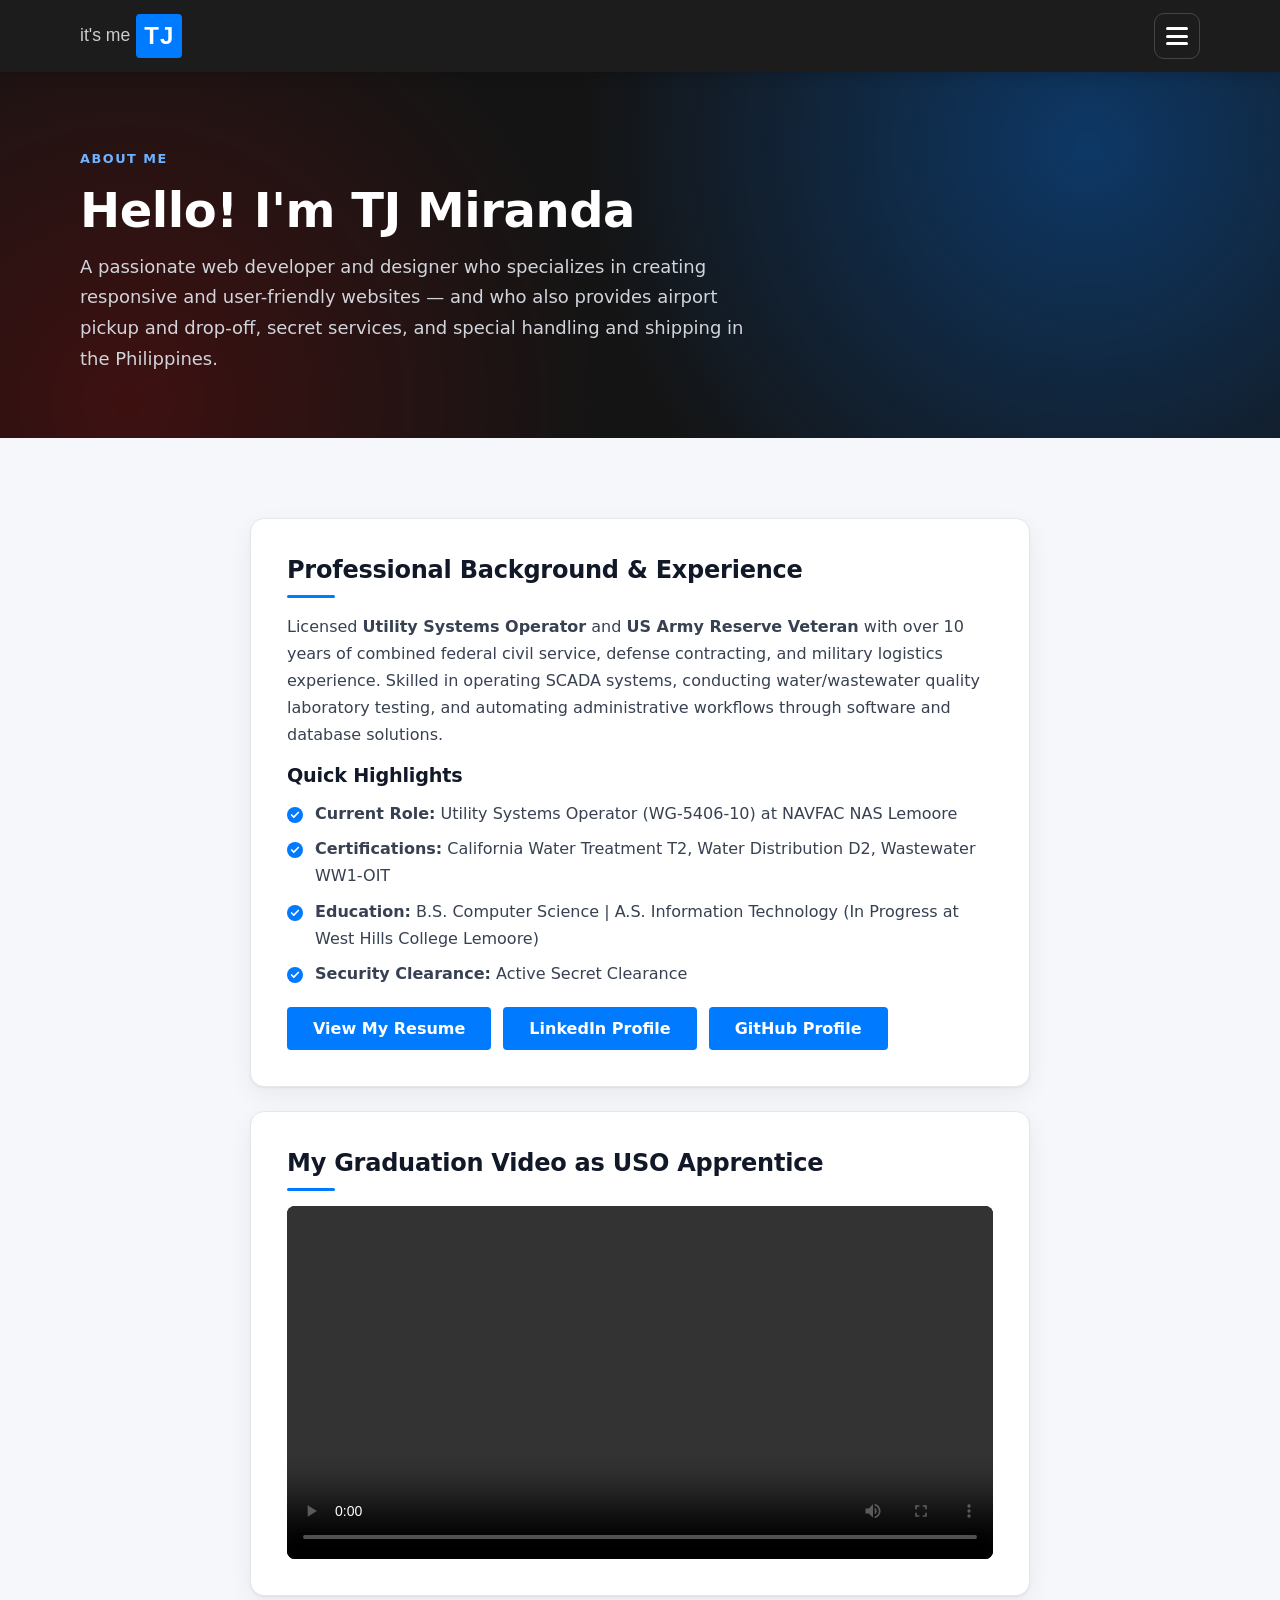
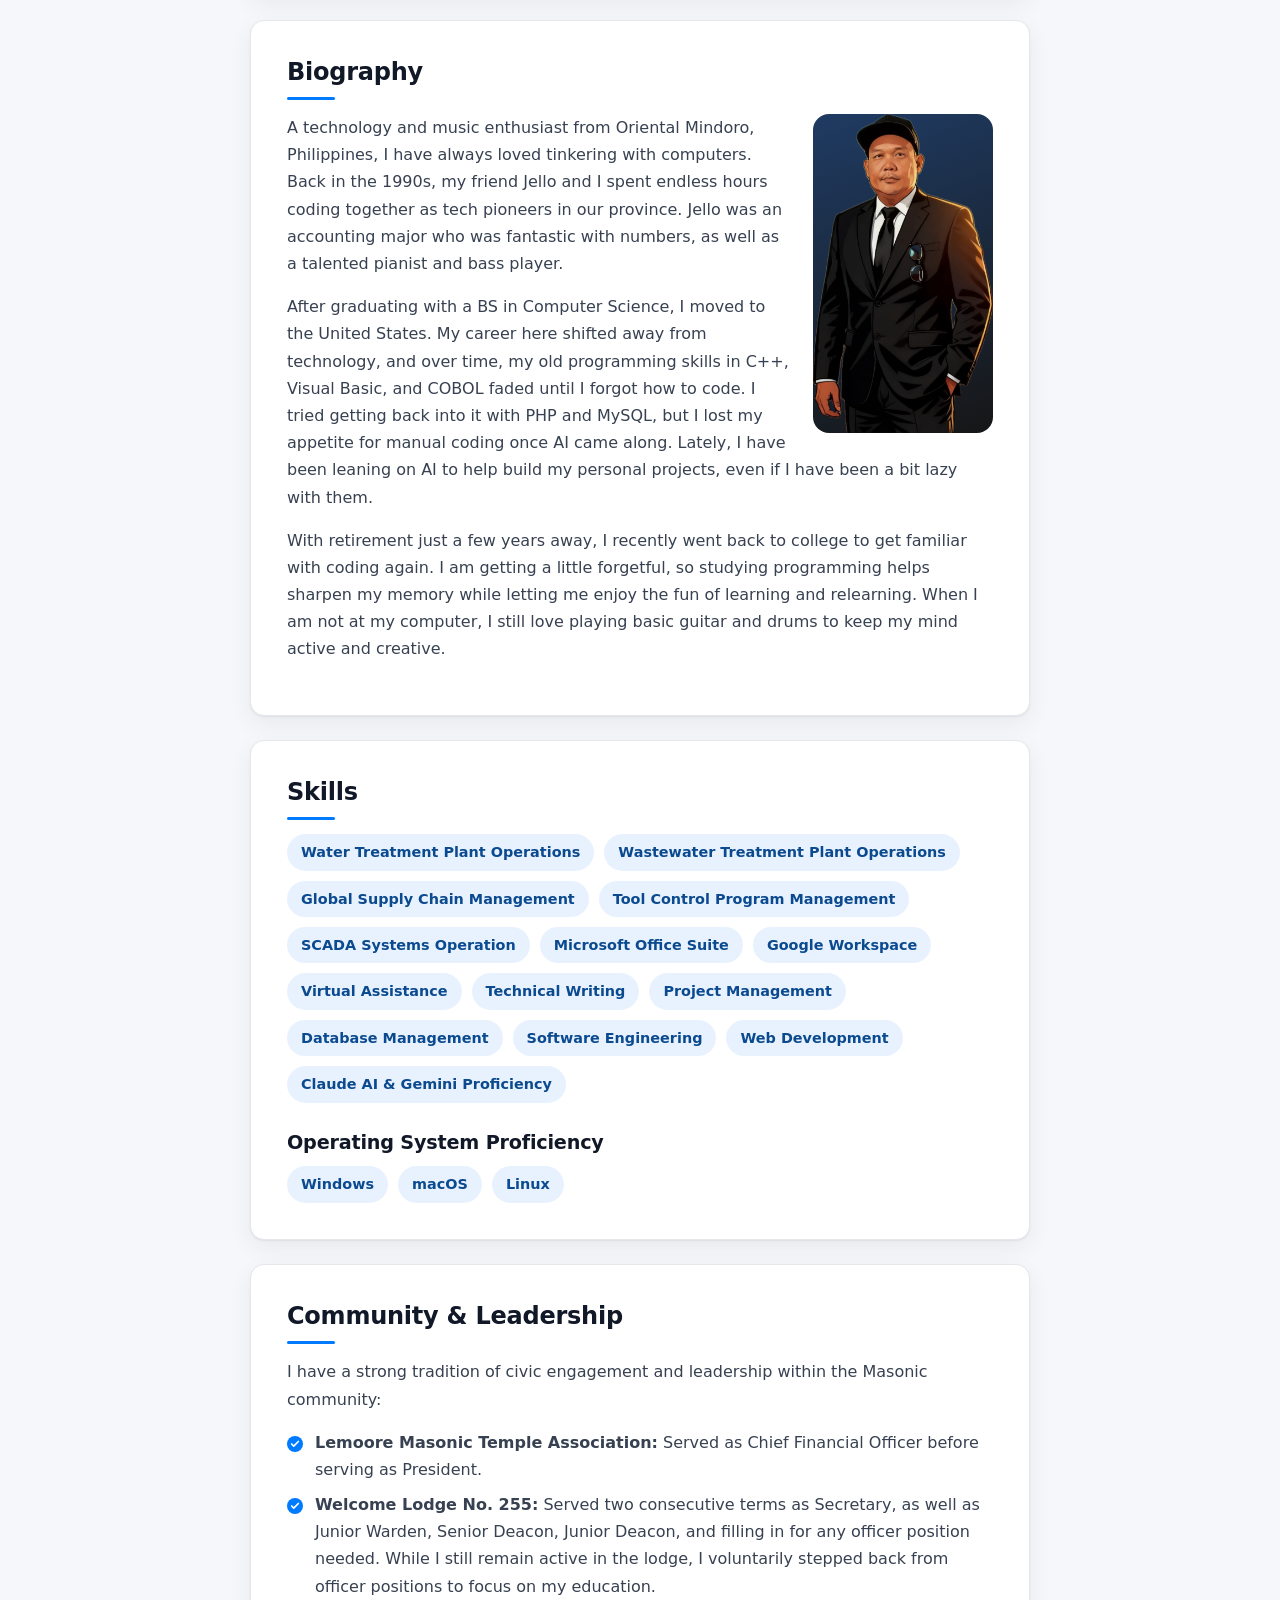
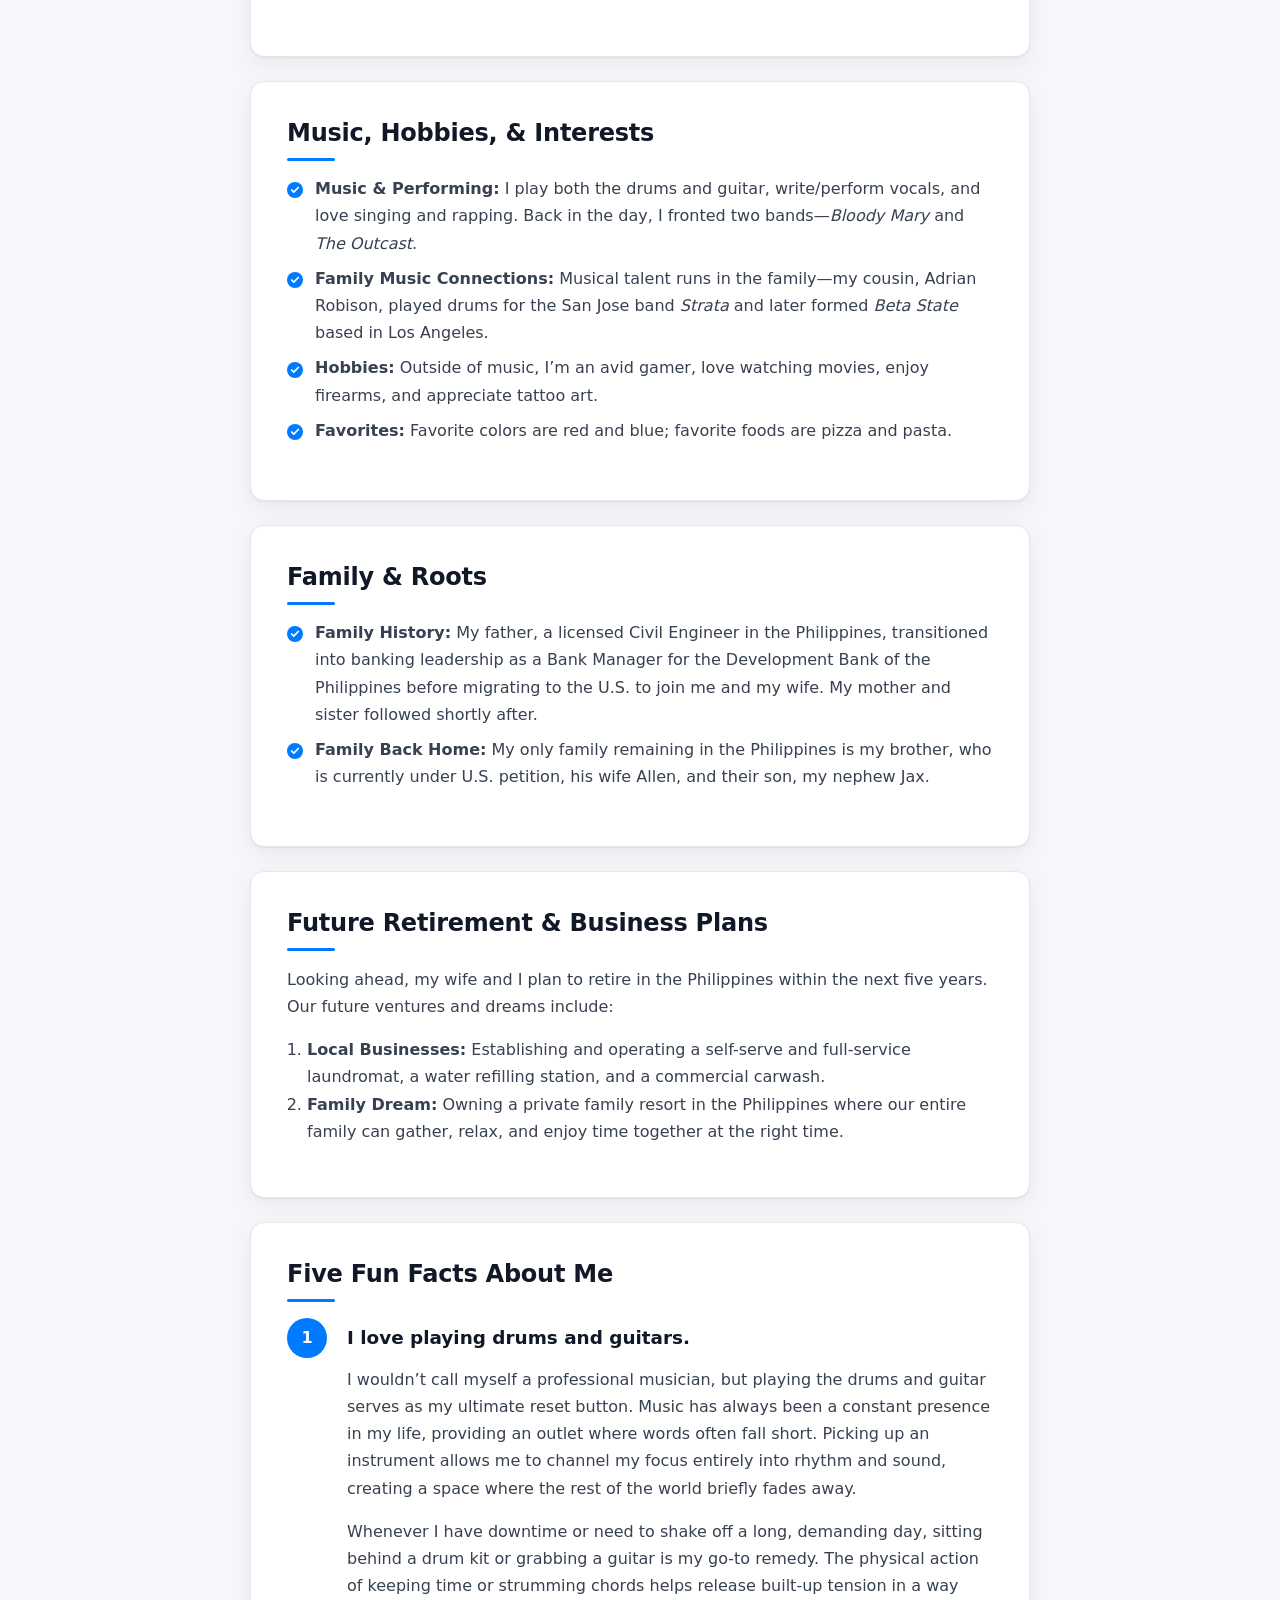
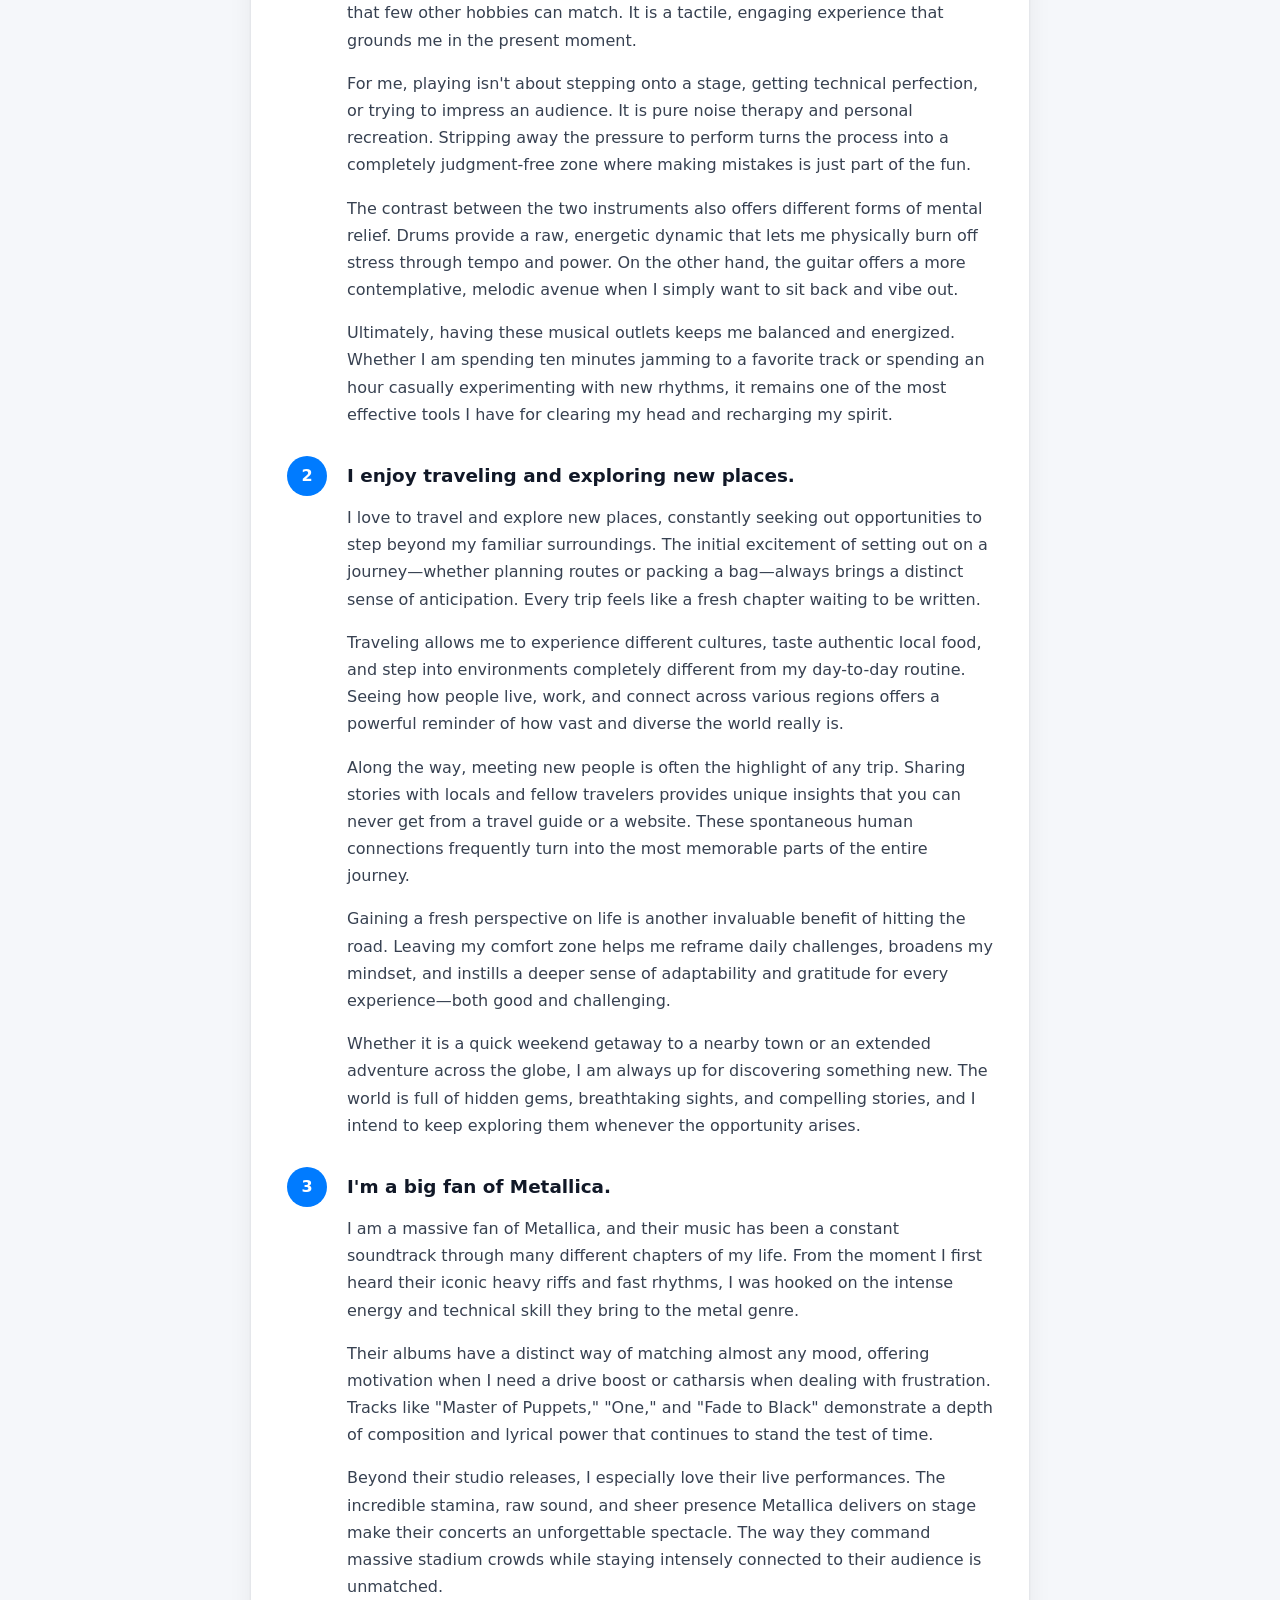
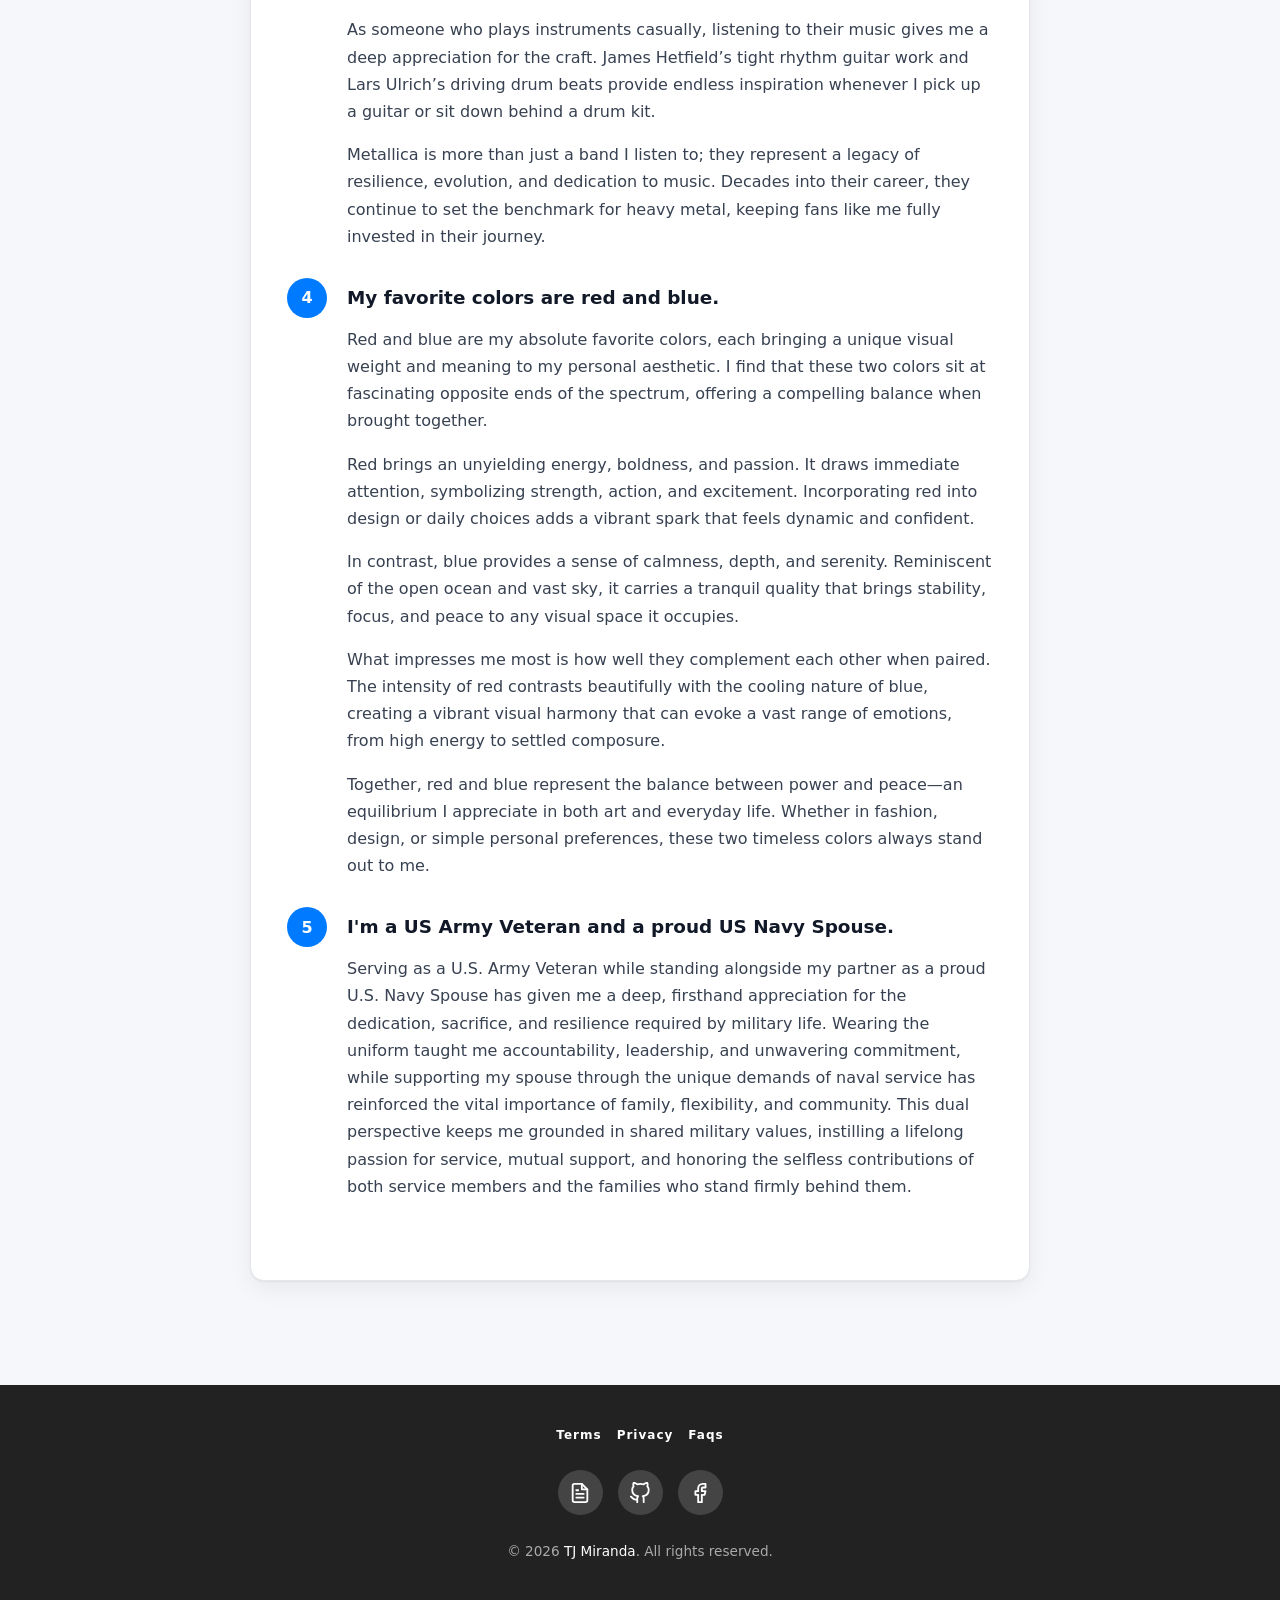
==== about.html @ 1c2aeb29 "upgraded the website, remove/add services" ====
<!doctype html>
<html lang="en">
  <head>
    <meta charset="UTF-8" />
    <meta name="viewport" content="width=device-width, initial-scale=1.0" />
    <title>About | TJ Miranda</title>
    <meta
      name="description"
      content="About TJ Miranda — U.S. Army Veteran, U.S. Navy spouse, federal Utility Systems Operator, and web developer."
    />
    <link rel="stylesheet" href="main.css" />
    <script src="main.js" defer></script>
  </head>
  <body>
    <a class="skip-link" href="#main">Skip to content</a>

    <header class="site-header">
      <div class="navbar">
        <a href="index.html" class="logo">
          <span class="logo-prefix">it's me</span>
          <span class="logo-name">TJ</span>
        </a>
        <button type="button" class="hamburger" aria-label="Open menu" aria-expanded="false" aria-controls="site-menu">
          <span class="bar"></span>
          <span class="bar"></span>
          <span class="bar"></span>
        </button>
      </div>
      <div class="menu-backdrop"></div>
      <nav id="site-menu" class="menu-panel" aria-label="Main" aria-hidden="true">
        <p class="menu-label">Menu</p>
        <ul class="nav-menu">
          <li><a href="index.html" class="nav-link">Home</a></li>
          <li><a href="about.html" class="nav-link" aria-current="page">About</a></li>
          <li><a href="services.html" class="nav-link">Services</a></li>
        </ul>
        <a href="services.html#inquire-now" class="btn">Inquire Now</a>
      </nav>
    </header>

    <main id="main">
      <section id="bio" class="page-hero">
        <div class="wrap">
          <span class="eyebrow">About Me</span>
          <h1>Hello! I'm TJ Miranda</h1>
          <p>
            A passionate web developer and designer who specializes in creating
            responsive and user-friendly websites — and who also provides airport
            pickup and drop-off, secret services, and special handling and
            shipping in the Philippines.
          </p>
        </div>
      </section>

      <section class="section">
        <div class="wrap wrap--narrow">
          <article id="resume-summary" class="content-card">
            <h2>Professional Background &amp; Experience</h2>
            <p>
              Licensed <strong>Utility Systems Operator</strong> and
              <strong>US Army Reserve Veteran</strong> with over 10 years of
              combined federal civil service, defense contracting, and military
              logistics experience. Skilled in operating SCADA systems, conducting
              water/wastewater quality laboratory testing, and automating
              administrative workflows through software and database solutions.
            </p>

            <h3>Quick Highlights</h3>
            <ul class="check-list">
              <li><strong>Current Role:</strong> Utility Systems Operator (WG-5406-10) at NAVFAC NAS Lemoore</li>
              <li><strong>Certifications:</strong> California Water Treatment T2, Water Distribution D2, Wastewater WW1-OIT</li>
              <li><strong>Education:</strong> B.S. Computer Science | A.S. Information Technology (In Progress at West Hills College Lemoore)</li>
              <li><strong>Security Clearance:</strong> Active Secret Clearance</li>
            </ul>

            <div class="inline-links profile-links">
              <a href="resume.html" class="btn">View My Resume</a>
              <a href="https://www.linkedin.com/in/tracy-jon-miranda-77a0b33a9" target="_blank" rel="noopener noreferrer" class="btn">LinkedIn Profile</a>
              <a href="https://github.com/tjmiranda-student-0257381" target="_blank" rel="noopener noreferrer" class="btn">GitHub Profile</a>
            </div>
          </article>

          <!-- beginning of the video section -->
          <article id="video" class="content-card">
            <h2>My Graduation Video as USO Apprentice</h2>
            <div class="video-frame">
              <!-- the 'controls' attribute adds video controls, like play, pause, and volume -->
              <video controls preload="metadata">
                <source src="media/video.mp4" type="video/mp4" />
                Your browser does not support the video element.
              </video>
            </div>
          </article>
          <!--end of the video section-->

          <article id="biography" class="content-card clearfix">
            <h2>Biography</h2>
            <img src="images/tjm.png" alt="TJ Miranda" class="biopic" width="651" height="1152" />
            <p>
              A technology and music enthusiast from Oriental Mindoro,
              Philippines, I have always loved tinkering with computers. Back in
              the 1990s, my friend Jello and I spent endless hours coding together
              as tech pioneers in our province. Jello was an accounting major who
              was fantastic with numbers, as well as a talented pianist and bass
              player.
            </p>
            <p>
              After graduating with a BS in Computer Science, I moved to the
              United States. My career here shifted away from technology, and over
              time, my old programming skills in C++, Visual Basic, and COBOL
              faded until I forgot how to code. I tried getting back into it with
              PHP and MySQL, but I lost my appetite for manual coding once AI came
              along. Lately, I have been leaning on AI to help build my personal
              projects, even if I have been a bit lazy with them.
            </p>
            <p>
              With retirement just a few years away, I recently went back to
              college to get familiar with coding again. I am getting a little
              forgetful, so studying programming helps sharpen my memory while
              letting me enjoy the fun of learning and relearning. When I am not
              at my computer, I still love playing basic guitar and drums to keep
              my mind active and creative.
            </p>
          </article>

          <article id="skills" class="content-card">
            <h2>Skills</h2>
            <ul class="pill-list">
              <li>Water Treatment Plant Operations</li>
              <li>Wastewater Treatment Plant Operations</li>
              <li>Global Supply Chain Management</li>
              <li>Tool Control Program Management</li>
              <li>SCADA Systems Operation</li>
              <li>Microsoft Office Suite</li>
              <li>Google Workspace</li>
              <li>Virtual Assistance</li>
              <li>Technical Writing</li>
              <li>Project Management</li>
              <li>Database Management</li>
              <li>Software Engineering</li>
              <li>Web Development</li>
              <li>Claude AI &amp; Gemini Proficiency</li>
            </ul>

            <h3 style="margin-top: 28px;">Operating System Proficiency</h3>
            <ul class="pill-list">
              <li>Windows</li>
              <li>macOS</li>
              <li>Linux</li>
            </ul>
          </article>

          <article id="community" class="content-card">
            <h2>Community &amp; Leadership</h2>
            <p>
              I have a strong tradition of civic engagement and leadership within
              the Masonic community:
            </p>
            <ul class="check-list">
              <li>
                <strong>Lemoore Masonic Temple Association:</strong> Served as
                Chief Financial Officer before serving as President.
              </li>
              <li>
                <strong>Welcome Lodge No. 255:</strong> Served two consecutive
                terms as Secretary, as well as Junior Warden, Senior Deacon,
                Junior Deacon, and filling in for any officer position needed.
                While I still remain active in the lodge, I voluntarily stepped
                back from officer positions to focus on my education.
              </li>
            </ul>
          </article>

          <article id="interests" class="content-card">
            <h2>Music, Hobbies, &amp; Interests</h2>
            <ul class="check-list">
              <li>
                <strong>Music &amp; Performing:</strong> I play both the drums and
                guitar, write/perform vocals, and love singing and rapping. Back
                in the day, I fronted two bands—<em>Bloody Mary</em> and
                <em>The Outcast</em>.
              </li>
              <li>
                <strong>Family Music Connections:</strong> Musical talent runs in
                the family—my cousin, Adrian Robison, played drums for the San
                Jose band <em>Strata</em> and later formed
                <em>Beta State</em> based in Los Angeles.
              </li>
              <li>
                <strong>Hobbies:</strong> Outside of music, I’m an avid gamer,
                love watching movies, enjoy firearms, and appreciate tattoo art.
              </li>
              <li>
                <strong>Favorites:</strong> Favorite colors are red and blue;
                favorite foods are pizza and pasta.
              </li>
            </ul>
          </article>

          <article id="family" class="content-card">
            <h2>Family &amp; Roots</h2>
            <ul class="check-list">
              <li>
                <strong>Family History:</strong> My father, a licensed Civil
                Engineer in the Philippines, transitioned into banking leadership
                as a Bank Manager for the Development Bank of the Philippines
                before migrating to the U.S. to join me and my wife. My mother and
                sister followed shortly after.
              </li>
              <li>
                <strong>Family Back Home:</strong> My only family remaining in the
                Philippines is my brother, who is currently under U.S. petition,
                his wife Allen, and their son, my nephew Jax.
              </li>
            </ul>
          </article>

          <article id="future" class="content-card">
            <h2>Future Retirement &amp; Business Plans</h2>
            <p>
              Looking ahead, my wife and I plan to retire in the Philippines
              within the next five years. Our future ventures and dreams include:
            </p>
            <ol>
              <li>
                <strong>Local Businesses:</strong> Establishing and operating a
                self-serve and full-service laundromat, a water refilling station,
                and a commercial carwash.
              </li>
              <li>
                <strong>Family Dream:</strong> Owning a private family resort in
                the Philippines where our entire family can gather, relax, and
                enjoy time together at the right time.
              </li>
            </ol>
          </article>

          <article id="fun-facts" class="content-card">
            <h2>Five Fun Facts About Me</h2>
            <ol class="fun-facts">
              <li id="music">
                <a href="about.html#music"><strong>I love playing drums and guitars.</strong></a>
                <p>
                  I wouldn’t call myself a professional musician, but playing the
                  drums and guitar serves as my ultimate reset button. Music has
                  always been a constant presence in my life, providing an outlet
                  where words often fall short. Picking up an instrument allows me
                  to channel my focus entirely into rhythm and sound, creating a
                  space where the rest of the world briefly fades away.
                </p>
                <p>
                  Whenever I have downtime or need to shake off a long, demanding
                  day, sitting behind a drum kit or grabbing a guitar is my go-to
                  remedy. The physical action of keeping time or strumming chords
                  helps release built-up tension in a way that few other hobbies
                  can match. It is a tactile, engaging experience that grounds me
                  in the present moment.
                </p>
                <p>
                  For me, playing isn't about stepping onto a stage, getting
                  technical perfection, or trying to impress an audience. It is
                  pure noise therapy and personal recreation. Stripping away the
                  pressure to perform turns the process into a completely
                  judgment-free zone where making mistakes is just part of the
                  fun.
                </p>
                <p>
                  The contrast between the two instruments also offers different
                  forms of mental relief. Drums provide a raw, energetic dynamic
                  that lets me physically burn off stress through tempo and power.
                  On the other hand, the guitar offers a more contemplative,
                  melodic avenue when I simply want to sit back and vibe out.
                </p>
                <p>
                  Ultimately, having these musical outlets keeps me balanced and
                  energized. Whether I am spending ten minutes jamming to a
                  favorite track or spending an hour casually experimenting with
                  new rhythms, it remains one of the most effective tools I have
                  for clearing my head and recharging my spirit.
                </p>
              </li>

              <li id="travel">
                <a href="about.html#travel"><strong>I enjoy traveling and exploring new places.</strong></a>
                <p>
                  I love to travel and explore new places, constantly seeking out
                  opportunities to step beyond my familiar surroundings. The
                  initial excitement of setting out on a journey—whether planning
                  routes or packing a bag—always brings a distinct sense of
                  anticipation. Every trip feels like a fresh chapter waiting to
                  be written.
                </p>
                <p>
                  Traveling allows me to experience different cultures, taste
                  authentic local food, and step into environments completely
                  different from my day-to-day routine. Seeing how people live,
                  work, and connect across various regions offers a powerful
                  reminder of how vast and diverse the world really is.
                </p>
                <p>
                  Along the way, meeting new people is often the highlight of any
                  trip. Sharing stories with locals and fellow travelers provides
                  unique insights that you can never get from a travel guide or a
                  website. These spontaneous human connections frequently turn
                  into the most memorable parts of the entire journey.
                </p>
                <p>
                  Gaining a fresh perspective on life is another invaluable
                  benefit of hitting the road. Leaving my comfort zone helps me
                  reframe daily challenges, broadens my mindset, and instills a
                  deeper sense of adaptability and gratitude for every
                  experience—both good and challenging.
                </p>
                <p>
                  Whether it is a quick weekend getaway to a nearby town or an
                  extended adventure across the globe, I am always up for
                  discovering something new. The world is full of hidden gems,
                  breathtaking sights, and compelling stories, and I intend to
                  keep exploring them whenever the opportunity arises.
                </p>
              </li>

              <li id="favorite_band">
                <a href="about.html#favorite_band"><strong>I'm a big fan of Metallica.</strong></a>
                <p>
                  I am a massive fan of Metallica, and their music has been a
                  constant soundtrack through many different chapters of my life.
                  From the moment I first heard their iconic heavy riffs and fast
                  rhythms, I was hooked on the intense energy and technical skill
                  they bring to the metal genre.
                </p>
                <p>
                  Their albums have a distinct way of matching almost any mood,
                  offering motivation when I need a drive boost or catharsis when
                  dealing with frustration. Tracks like "Master of Puppets,"
                  "One," and "Fade to Black" demonstrate a depth of composition
                  and lyrical power that continues to stand the test of time.
                </p>
                <p>
                  Beyond their studio releases, I especially love their live
                  performances. The incredible stamina, raw sound, and sheer
                  presence Metallica delivers on stage make their concerts an
                  unforgettable spectacle. The way they command massive stadium
                  crowds while staying intensely connected to their audience is
                  unmatched.
                </p>
                <p>
                  As someone who plays instruments casually, listening to their
                  music gives me a deep appreciation for the craft. James
                  Hetfield’s tight rhythm guitar work and Lars Ulrich’s driving
                  drum beats provide endless inspiration whenever I pick up a
                  guitar or sit down behind a drum kit.
                </p>
                <p>
                  Metallica is more than just a band I listen to; they represent a
                  legacy of resilience, evolution, and dedication to music.
                  Decades into their career, they continue to set the benchmark
                  for heavy metal, keeping fans like me fully invested in their
                  journey.
                </p>
              </li>

              <li id="colors">
                <a href="about.html#colors"><strong>My favorite colors are red and blue.</strong></a>
                <p>
                  Red and blue are my absolute favorite colors, each bringing a
                  unique visual weight and meaning to my personal aesthetic. I
                  find that these two colors sit at fascinating opposite ends of
                  the spectrum, offering a compelling balance when brought
                  together.
                </p>
                <p>
                  Red brings an unyielding energy, boldness, and passion. It draws
                  immediate attention, symbolizing strength, action, and
                  excitement. Incorporating red into design or daily choices adds
                  a vibrant spark that feels dynamic and confident.
                </p>
                <p>
                  In contrast, blue provides a sense of calmness, depth, and
                  serenity. Reminiscent of the open ocean and vast sky, it carries
                  a tranquil quality that brings stability, focus, and peace to
                  any visual space it occupies.
                </p>
                <p>
                  What impresses me most is how well they complement each other
                  when paired. The intensity of red contrasts beautifully with the
                  cooling nature of blue, creating a vibrant visual harmony that
                  can evoke a vast range of emotions, from high energy to settled
                  composure.
                </p>
                <p>
                  Together, red and blue represent the balance between power and
                  peace—an equilibrium I appreciate in both art and everyday life.
                  Whether in fashion, design, or simple personal preferences,
                  these two timeless colors always stand out to me.
                </p>
              </li>

              <li id="military">
                <a href="about.html#military"><strong>I'm a US Army Veteran and a proud US Navy Spouse.</strong></a>
                <p>Serving as a U.S. Army Veteran while standing alongside my partner as a proud U.S. Navy Spouse has given me a deep, firsthand appreciation for the dedication, sacrifice, and resilience required by military life. Wearing the uniform taught me accountability, leadership, and unwavering commitment, while supporting my spouse through the unique demands of naval service has reinforced the vital importance of family, flexibility, and community. This dual perspective keeps me grounded in shared military values, instilling a lifelong passion for service, mutual support, and honoring the selfless contributions of both service members and the families who stand firmly behind them.</p>
              </li>
            </ol>
          </article>
        </div>
      </section>
    </main>

    <footer>
      <div class="footer-faqs" style="display: flex; justify-content: center; gap: 15px; flex-wrap: wrap;">
        <a href="terms.html">Terms</a>
        <a href="privacy.html">Privacy</a>
        <a href="faqs.html">Faqs</a>
      </div>
      
      <div class="footer-icons">
        <!-- Resume Icon -->
        <a href="resume.html" class="circle-icon resume-icon" aria-label="Resume">
          <svg viewBox="0 0 24 24" fill="none" stroke="currentColor" stroke-width="2" stroke-linecap="round" stroke-linejoin="round" class="social-svg">
            <path d="M14 2H6a2 2 0 0 0-2 2v16a2 2 0 0 0 2 2h12a2 2 0 0 0 2-2V8z"></path>
            <polyline points="14 2 14 8 20 8"></polyline>
            <line x1="16" y1="13" x2="8" y2="13"></line>
            <line x1="16" y1="17" x2="8" y2="17"></line>
            <line x1="10" y1="9" x2="8" y2="9"></line>
          </svg>
        </a>
        
        <!-- GitHub Icon -->
        <a href="https://github.com/tjmiranda-student-0257381" target="_blank" rel="noopener noreferrer" class="circle-icon github-icon" aria-label="GitHub">
          <svg viewBox="0 0 24 24" fill="none" stroke="currentColor" stroke-width="2" stroke-linecap="round" stroke-linejoin="round" class="social-svg">
            <path d="M9 19c-5 1.5-5-2.5-7-3m14 6v-3.87a3.37 3.37 0 0 0-.94-2.61c3.14-.35 6.44-1.54 6.44-7A5.44 5.44 0 0 0 20 4.77 5.07 5.07 0 0 0 19.91 1S18.73.65 16 2.48a13.38 13.38 0 0 0-7 0C6.27.65 5.09 1 5.09 1A5.07 5.07 0 0 0 5 4.77a5.44 5.44 0 0 0-1.5 3.78c0 5.42 3.3 6.61 6.44 7A3.37 3.37 0 0 0 9 18.13V22"></path>
          </svg>
        </a>

        <!-- Facebook Icon -->
        <a href="https://www.facebook.com/nomoreneym" target="_blank" rel="noopener noreferrer" class="circle-icon fb-icon" aria-label="Facebook">
          <svg viewBox="0 0 24 24" fill="none" stroke="currentColor" stroke-width="2" stroke-linecap="round" stroke-linejoin="round" class="social-svg">
            <path d="M18 2h-3a5 5 0 0 0-5 5v3H7v4h3v8h4v-8h3l1-4h-4V7a1 1 0 0 1 1-1h3z"></path>
          </svg>
        </a>
      </div>
      <p>&copy; 2026 <a href="https://tjmiranda.com" target="_blank" rel="noopener noreferrer">TJ Miranda</a>. All rights reserved.</p>
    </footer>
  </body>
</html>
---- main.css ----
/* ==========================================
   Primary Stylesheet — tjmiranda.com
   Author: TJ Miranda
   ========================================== */

/* --- Design Tokens --- */
:root {
  --blue: #007bff;
  --red: #ff0000;
  --ink: #111827;
  --text: #374151;
  --muted: #6b7280;
  --line: #e5e7eb;
  --bg: #f5f7fa;
  --surface: #ffffff;
  --dark: #1c1c1c;
  --dark-2: #2a2a2a;
  --radius: 14px;
  --radius-sm: 8px;
  --shadow: 0 1px 2px rgba(17, 24, 39, 0.06), 0 8px 24px rgba(17, 24, 39, 0.06);
  --shadow-lg: 0 20px 48px rgba(17, 24, 39, 0.14);
  --header-h: 72px;
  --font: system-ui, -apple-system, "Segoe UI", Roboto, "Helvetica Neue", Arial, sans-serif;
}

/* --- Base & Reset --- */
*,
*::before,
*::after {
  box-sizing: border-box;
}

html {
  scroll-behavior: smooth;
  scroll-padding-top: calc(var(--header-h) + 16px);
}

body {
  margin: 0;
  min-height: 100vh;
  display: flex;
  flex-direction: column;
  background-color: var(--bg);
  color: var(--text);
  font-family: var(--font);
  font-size: 1rem;
  line-height: 1.7;
  -webkit-font-smoothing: antialiased;
}

body.menu-open {
  overflow: hidden;
}

main {
  flex: 1; /* Pushes footer to the bottom */
}

img,
video {
  max-width: 100%;
  height: auto;
}

a {
  text-decoration: none;
  color: inherit;
}

h1,
h2,
h3,
h4 {
  color: var(--ink);
  line-height: 1.25;
  letter-spacing: -0.01em;
  margin: 0 0 0.6em;
}

h1 {
  font-size: clamp(2rem, 4.5vw, 3rem);
  font-weight: 800;
}

h2 {
  font-size: clamp(1.6rem, 3vw, 2.2rem);
  font-weight: 800;
}

h3 {
  font-size: 1.2rem;
  font-weight: 700;
}

p {
  margin: 0 0 1em;
}

ul,
ol {
  padding-left: 1.25rem;
}

:focus-visible {
  outline: 3px solid var(--blue);
  outline-offset: 3px;
}

.visually-hidden {
  position: absolute;
  width: 1px;
  height: 1px;
  margin: -1px;
  padding: 0;
  overflow: hidden;
  clip: rect(0 0 0 0);
  white-space: nowrap;
  border: 0;
}

.skip-link {
  position: absolute;
  left: 16px;
  top: -60px;
  z-index: 2000;
  padding: 10px 16px;
  background: var(--blue);
  color: #fff;
  border-radius: var(--radius-sm);
  font-weight: 700;
}

.skip-link:focus {
  top: 12px;
}

/* ==========================================
   Layout Helpers
   ========================================== */
.wrap {
  width: 100%;
  max-width: 1160px;
  margin: 0 auto;
  padding-inline: 20px;
}

.wrap--narrow {
  max-width: 820px;
}

.section {
  padding-block: 80px;
}

.section--white {
  background-color: var(--surface);
}

.section--tight {
  padding-block: 56px;
}

.section-head {
  max-width: 720px;
  margin: 0 auto 48px;
  text-align: center;
}

.section-head--left {
  margin-left: 0;
  text-align: left;
}

.eyebrow {
  display: inline-block;
  margin-bottom: 10px;
  color: var(--blue);
  font-size: 0.8rem;
  font-weight: 700;
  letter-spacing: 0.12em;
  text-transform: uppercase;
}

.lead {
  font-size: 1.125rem;
  color: var(--muted);
}

.grid {
  display: grid;
  gap: 24px;
}

.grid-2 {
  grid-template-columns: repeat(auto-fit, minmax(min(100%, 420px), 1fr));
}

.grid-3 {
  grid-template-columns: repeat(auto-fit, minmax(min(100%, 280px), 1fr));
}

.grid-4 {
  grid-template-columns: repeat(auto-fit, minmax(min(100%, 240px), 1fr));
}

/* ==========================================
   Buttons (Blue, Red on Hover)
   ========================================== */
.btn,
.submit-btn {
  display: inline-flex;
  align-items: center;
  justify-content: center;
  gap: 8px;
  min-width: 150px;
  padding: 12px 26px;
  background-color: #007bff;
  border: none;
  border-radius: 4px;
  color: #ffffff;
  font-family: inherit;
  font-size: 1rem;
  font-weight: bold;
  line-height: 1.2;
  text-align: center;
  cursor: pointer;
  transition: background-color 0.2s, transform 0.2s;
}

.btn:hover,
.submit-btn:hover {
  background-color: #ff0000;
  color: #ffffff;
}

.btn:active,
.submit-btn:active {
  transform: translateY(1px);
}

.btn svg {
  width: 18px;
  height: 18px;
}

.text-link {
  color: var(--blue);
  font-weight: 700;
  transition: color 0.2s;
}

.text-link:hover {
  color: var(--red);
}

/* ==========================================
   Header & Hamburger Menu (all devices)
   ========================================== */
.site-header {
  position: sticky;
  top: 0;
  z-index: 1000;
  background-color: var(--dark);
  box-shadow: 0 4px 12px rgba(0, 0, 0, 0.15);
}

.navbar {
  position: relative;
  display: flex;
  justify-content: space-between;
  align-items: center;
  max-width: 1160px;
  height: var(--header-h);
  margin: 0 auto;
  padding-inline: 20px;
}

/* --- Custom Logo Styles (preserved) --- */
.logo {
  font-family: 'Segoe UI', Tahoma, Geneva, Verdana, sans-serif;
  font-size: 1.5rem;
  text-decoration: none;
  display: inline-flex;
  align-items: center;
  gap: 6px;
  transition: transform 0.3s ease;
}

.logo:hover {
  transform: scale(1.05);
}

.logo-prefix {
  font-weight: 300;
  color: #cccccc;
  font-size: 1.1rem;
  text-transform: lowercase;
}

.logo-name {
  font-weight: 800;
  color: #ffffff;
  background-color: #007bff;
  padding: 2px 8px;
  border-radius: 4px;
  letter-spacing: 1px;
  transition: background-color 0.3s ease;
}

.logo-name:hover {
  background-color: #ff0000;
}

/* --- Hamburger Button --- */
.hamburger {
  position: relative;
  z-index: 3; /* stays above the open menu panel so it can close it */
  display: flex;
  flex-direction: column;
  justify-content: space-between;
  width: 46px;
  height: 46px;
  padding: 13px 11px;
  background: transparent;
  border: 1px solid rgba(255, 255, 255, 0.18);
  border-radius: 10px;
  cursor: pointer;
  transition: background-color 0.3s ease, border-color 0.3s ease;
}

.hamburger:hover {
  border-color: var(--red);
}

.bar {
  display: block;
  height: 3px;
  width: 100%;
  background-color: #fff;
  border-radius: 2px;
  transition: transform 0.3s ease-in-out, opacity 0.3s ease-in-out;
}

.hamburger[aria-expanded="true"] .bar:nth-child(1) {
  transform: translateY(8.5px) rotate(45deg);
}

.hamburger[aria-expanded="true"] .bar:nth-child(2) {
  opacity: 0;
}

.hamburger[aria-expanded="true"] .bar:nth-child(3) {
  transform: translateY(-8.5px) rotate(-45deg);
}

/* --- Slide-in Menu Panel --- */
.menu-backdrop {
  position: fixed;
  inset: 0;
  z-index: 1;
  background: rgba(0, 0, 0, 0.55);
  opacity: 0;
  visibility: hidden;
  transition: opacity 0.3s ease, visibility 0.3s ease;
}

.menu-panel {
  position: fixed;
  top: 0;
  right: 0;
  z-index: 2;
  display: flex;
  flex-direction: column;
  width: min(360px, 88vw);
  height: 100vh;
  height: 100dvh;
  padding: calc(var(--header-h) + 16px) 28px 32px;
  background-color: var(--dark-2);
  box-shadow: -8px 0 32px rgba(0, 0, 0, 0.4);
  transform: translateX(100%);
  visibility: hidden;
  transition: transform 0.35s ease, visibility 0.35s ease;
  overflow-y: auto;
}

.menu-open .menu-backdrop {
  opacity: 1;
  visibility: visible;
}

.menu-open .menu-panel {
  transform: translateX(0);
  visibility: visible;
}

.menu-label {
  margin: 0 0 8px;
  color: #9ca3af;
  font-size: 0.75rem;
  font-weight: 700;
  letter-spacing: 0.14em;
  text-transform: uppercase;
}

.nav-menu {
  list-style: none;
  margin: 0 0 28px;
  padding: 0;
}

.nav-menu li {
  border-bottom: 1px solid #3d3d3d;
}

.nav-link {
  display: flex;
  align-items: center;
  justify-content: space-between;
  padding: 16px 4px;
  color: #e0e0e0;
  font-size: 1.05rem;
  font-weight: 700;
  letter-spacing: 1px;
  text-transform: uppercase;
  transition: color 0.3s ease, padding-left 0.3s ease;
}

.nav-link::after {
  content: "\2192";
  opacity: 0;
  transform: translateX(-6px);
  transition: opacity 0.3s ease, transform 0.3s ease;
}

.nav-link:hover,
.nav-link[aria-current="page"] {
  color: #ff0000;
}

.nav-link:hover {
  padding-left: 10px;
}

.nav-link:hover::after {
  opacity: 1;
  transform: translateX(0);
}

.menu-panel .btn {
  width: 100%;
  margin-top: auto;
}

/* ==========================================
   Hero Carousel
   ========================================== */
.carousel {
  position: relative;
  background-color: #0b0b0b;
  color: #fff;
  --carousel-interval: 6000ms;
}

.carousel-viewport {
  position: relative;
  overflow: hidden;
  height: clamp(480px, 72vh, 680px);
  touch-action: pan-y;
}

.carousel-slide {
  position: absolute;
  inset: 0;
  transform: translateX(100%);
  transition: transform 0.7s cubic-bezier(0.65, 0, 0.35, 1), opacity 0.7s ease;
}

.carousel-slide.is-active {
  transform: translateX(0);
}

.carousel-slide img {
  position: absolute;
  inset: 0;
  width: 100%;
  height: 100%;
  object-fit: cover;
}

.carousel-slide::after {
  content: "";
  position: absolute;
  inset: 0;
  background: linear-gradient(90deg, rgba(0, 0, 0, 0.82) 0%, rgba(0, 0, 0, 0.55) 45%, rgba(0, 0, 0, 0.1) 100%);
}

.carousel-content {
  position: relative;
  z-index: 1;
  display: flex;
  flex-direction: column;
  justify-content: center;
  align-items: flex-start;
  height: 100%;
  padding-bottom: 40px;
}

.carousel-content > * {
  max-width: 600px;
}

.carousel-content .eyebrow {
  color: #6fb3ff;
}

.carousel-content h1,
.carousel-content h2 {
  color: #fff;
  font-size: clamp(2rem, 5vw, 3.4rem);
  margin-bottom: 16px;
}

.carousel-content p {
  color: #e5e7eb;
  font-size: clamp(1rem, 1.6vw, 1.2rem);
  margin-bottom: 28px;
}

.carousel-controls {
  position: absolute;
  left: 0;
  right: 0;
  bottom: 28px;
  z-index: 2;
}

.carousel-controls .wrap {
  display: flex;
  align-items: center;
  gap: 12px;
}

.carousel-dots {
  display: flex;
  gap: 8px;
  margin-right: auto;
}

.carousel-dot {
  position: relative;
  width: 28px;
  height: 6px;
  padding: 0;
  overflow: hidden;
  background: rgba(255, 255, 255, 0.35);
  border: none;
  border-radius: 6px;
  cursor: pointer;
  transition: width 0.3s ease, background-color 0.3s ease;
}

.carousel-dot:hover {
  background: rgba(255, 255, 255, 0.6);
}

.carousel-dot[aria-current="true"] {
  width: 56px;
}

.carousel-dot[aria-current="true"]::after {
  content: "";
  position: absolute;
  inset: 0;
  background: var(--blue);
  transform-origin: left;
  animation: carousel-progress var(--carousel-interval) linear forwards;
}

.carousel.is-paused .carousel-dot[aria-current="true"]::after {
  animation-play-state: paused;
}

.carousel.is-stopped .carousel-dot[aria-current="true"]::after {
  animation: none;
  transform: scaleX(1);
}

@keyframes carousel-progress {
  from { transform: scaleX(0); }
  to { transform: scaleX(1); }
}

.carousel-btn {
  display: grid;
  place-items: center;
  width: 44px;
  height: 44px;
  padding: 0;
  color: #fff;
  background: rgba(255, 255, 255, 0.12);
  border: 1px solid rgba(255, 255, 255, 0.25);
  border-radius: 50%;
  cursor: pointer;
  transition: background-color 0.2s ease, border-color 0.2s ease;
}

.carousel-btn:hover {
  background: #ff0000;
  border-color: #ff0000;
}

.carousel-btn svg {
  width: 18px;
  height: 18px;
}

.carousel-btn .icon-play {
  display: none;
}

.carousel.is-stopped .carousel-btn .icon-play {
  display: block;
}

.carousel.is-stopped .carousel-btn .icon-pause {
  display: none;
}

/* ==========================================
   Page Hero (inner pages)
   ========================================== */
.page-hero {
  padding-block: 72px 64px;
  color: #e5e7eb;
  background:
    radial-gradient(circle at 85% 20%, rgba(0, 123, 255, 0.35), transparent 45%),
    radial-gradient(circle at 10% 90%, rgba(255, 0, 0, 0.18), transparent 40%),
    #141414;
}

.page-hero h1 {
  color: #fff;
  margin-bottom: 12px;
}

.page-hero .eyebrow {
  color: #6fb3ff;
}

.page-hero p {
  max-width: 680px;
  margin: 0;
  font-size: 1.125rem;
  color: #d1d5db;
}

.page-hero .meta {
  margin-top: 16px;
  font-size: 0.9rem;
  color: #9ca3af;
}

/* ==========================================
   Cards
   ========================================== */
.card {
  position: relative;
  display: flex;
  flex-direction: column;
  padding: 28px;
  background-color: var(--surface);
  border: 1px solid var(--line);
  border-radius: var(--radius);
  box-shadow: var(--shadow);
  transition: transform 0.25s ease, box-shadow 0.25s ease, border-color 0.25s ease;
}

a.card:hover,
.card--hover:hover {
  transform: translateY(-4px);
  box-shadow: var(--shadow-lg);
  border-color: #cfe3ff;
}

.card h3 {
  margin-bottom: 8px;
}

.card p {
  color: var(--muted);
}

.card .text-link {
  margin-top: auto;
}

.icon-badge {
  display: grid;
  place-items: center;
  width: 52px;
  height: 52px;
  margin-bottom: 18px;
  color: var(--blue);
  background: #e8f2ff;
  border-radius: 12px;
  transition: background-color 0.25s ease, color 0.25s ease;
}

.icon-badge svg {
  width: 26px;
  height: 26px;
}

.card--hover:hover .icon-badge,
a.card:hover .icon-badge {
  color: #fff;
  background: var(--blue);
}

/* --- Intro / Split --- */
.split {
  display: grid;
  grid-template-columns: 1.2fr 0.8fr;
  gap: 56px;
  align-items: center;
}

.portrait {
  position: relative;
  display: flex;
  justify-content: center;
  align-items: flex-end;
  min-height: 420px;
  overflow: hidden;
  border-radius: 24px;
  background:
    radial-gradient(circle at 70% 30%, rgba(0, 123, 255, 0.55), transparent 55%),
    radial-gradient(circle at 20% 80%, rgba(255, 0, 0, 0.35), transparent 50%),
    #161616;
}

.portrait img {
  display: block;
  width: auto;
  max-height: 460px;
}

.stats {
  display: grid;
  grid-template-columns: repeat(3, 1fr);
  gap: 16px;
  margin-top: 28px;
}

.stat {
  padding: 16px;
  background: var(--surface);
  border: 1px solid var(--line);
  border-radius: var(--radius-sm);
}

.stat strong {
  display: block;
  color: var(--ink);
  font-size: 1.5rem;
  line-height: 1.2;
}

.stat span {
  display: block;
  margin-top: 4px;
  color: var(--muted);
  font-size: 0.85rem;
  line-height: 1.4;
}

/* --- Check List --- */
.check-list {
  list-style: none;
  margin: 0 0 20px;
  padding: 0;
}

.check-list li {
  position: relative;
  margin-bottom: 8px;
  padding-left: 28px;
  color: var(--text);
}

.check-list li::before {
  content: "";
  position: absolute;
  left: 0;
  top: 0.45em;
  width: 16px;
  height: 16px;
  border-radius: 50%;
  background: var(--blue) url("data:image/svg+xml,%3Csvg xmlns='http://www.w3.org/2000/svg' viewBox='0 0 24 24' fill='none' stroke='white' stroke-width='4' stroke-linecap='round' stroke-linejoin='round'%3E%3Cpolyline points='20 6 9 17 4 12'/%3E%3C/svg%3E") center / 10px no-repeat;
}

/* --- CTA Band --- */
.cta-band {
  padding: 48px;
  color: #d1d5db;
  text-align: center;
  border-radius: 24px;
  background:
    radial-gradient(circle at 100% 0%, rgba(0, 123, 255, 0.45), transparent 50%),
    radial-gradient(circle at 0% 100%, rgba(255, 0, 0, 0.25), transparent 45%),
    #151515;
}

.cta-band h2 {
  color: #fff;
}

.cta-band p {
  max-width: 560px;
  margin: 0 auto 24px;
}

/* ==========================================
   Services Page
   ========================================== */
.service-card {
  display: grid;
  grid-template-columns: 64px 1fr;
  gap: 24px;
  margin-bottom: 24px;
  padding: 36px;
  background-color: var(--surface);
  border: 1px solid var(--line);
  border-radius: var(--radius);
  box-shadow: var(--shadow);
  scroll-margin-top: calc(var(--header-h) + 20px);
}

.service-card .icon-badge {
  width: 64px;
  height: 64px;
  margin: 0;
}

.service-card .icon-badge svg {
  width: 30px;
  height: 30px;
}

.service-card h2 {
  font-size: 1.6rem;
  margin-bottom: 10px;
}

.service-card .note {
  padding: 12px 16px;
  margin-bottom: 20px;
  font-size: 0.9rem;
  color: var(--muted);
  background: var(--bg);
  border-left: 3px solid var(--blue);
  border-radius: 0 var(--radius-sm) var(--radius-sm) 0;
}

.steps {
  counter-reset: step;
}

.step {
  counter-increment: step;
}

.step::before {
  content: counter(step, decimal-leading-zero);
  display: block;
  margin-bottom: 12px;
  color: var(--blue);
  font-size: 2rem;
  font-weight: 800;
  line-height: 1;
}

/* --- Contact Form Styles --- */
.form-container {
  padding: 40px;
  background: var(--surface);
  border: 1px solid var(--line);
  border-radius: var(--radius);
  box-shadow: var(--shadow);
}

.form-container > h2 {
  margin-bottom: 6px;
  text-align: center;
}

.form-container > p {
  margin-bottom: 28px;
  color: var(--muted);
  text-align: center;
}

.form-grid {
  display: grid;
  grid-template-columns: 1fr 1fr;
  gap: 24px;
}

.form-group {
  margin-bottom: 18px;
}

.form-group label {
  display: block;
  margin-bottom: 6px;
  color: var(--ink);
  font-size: 0.9rem;
  font-weight: 600;
}

.form-group input,
.form-group select,
.form-group textarea {
  width: 100%;
  padding: 12px 14px;
  color: var(--ink);
  background: #fbfcfd;
  border: 1px solid #d1d5db;
  border-radius: var(--radius-sm);
  font-family: inherit;
  font-size: 0.95rem;
  transition: border-color 0.2s ease, box-shadow 0.2s ease;
}

.form-group input:focus,
.form-group select:focus,
.form-group textarea:focus {
  outline: none;
  border-color: var(--blue);
  box-shadow: 0 0 0 4px rgba(0, 123, 255, 0.15);
}

.form-hint {
  display: block;
  margin-top: 4px;
  color: var(--muted);
  font-size: 0.8rem;
}

.form-right {
  display: flex;
  flex-direction: column;
}

.message-group {
  display: flex;
  flex-direction: column;
  flex: 1;
}

.message-group textarea {
  flex: 1;
  min-height: 220px;
  resize: vertical;
}

.form-check {
  display: flex;
  gap: 10px;
  align-items: flex-start;
  margin-bottom: 8px;
  font-size: 0.88rem;
  color: var(--text);
}

.form-check input {
  flex-shrink: 0;
  width: 18px;
  height: 18px;
  margin-top: 3px;
  accent-color: var(--blue);
}

.form-check a {
  color: var(--blue);
  font-weight: 600;
}

.form-check a:hover {
  color: var(--red);
}

.button-wrapper {
  display: flex;
  justify-content: flex-end;
  margin-top: 15px;
}

/* ==========================================
   FAQ Accordion
   ========================================== */
.faq-group {
  margin-bottom: 48px;
}

.faq-group > h2 {
  font-size: 1.4rem;
  margin-bottom: 16px;
}

.faq-item {
  margin-bottom: 12px;
  background: var(--surface);
  border: 1px solid var(--line);
  border-radius: var(--radius-sm);
  transition: border-color 0.2s ease, box-shadow 0.2s ease;
}

.faq-item[open] {
  border-color: #cfe3ff;
  box-shadow: var(--shadow);
}

.faq-item summary {
  position: relative;
  padding: 18px 56px 18px 20px;
  color: var(--ink);
  font-weight: 700;
  list-style: none;
  cursor: pointer;
}

.faq-item summary::-webkit-details-marker {
  display: none;
}

.faq-item summary::after {
  content: "+";
  position: absolute;
  right: 20px;
  top: 50%;
  display: grid;
  place-items: center;
  width: 26px;
  height: 26px;
  color: var(--blue);
  font-size: 1.2rem;
  line-height: 1;
  background: #e8f2ff;
  border-radius: 50%;
  transform: translateY(-50%);
  transition: transform 0.25s ease, background-color 0.25s ease, color 0.25s ease;
}

.faq-item[open] summary::after {
  color: #fff;
  background: var(--blue);
  transform: translateY(-50%) rotate(45deg);
}

.faq-item summary:hover {
  color: var(--blue);
}

.faq-answer {
  padding: 0 20px 18px;
  color: var(--text);
}

.faq-answer p:last-child,
.faq-answer ul:last-child {
  margin-bottom: 0;
}

.faq-answer a {
  color: var(--blue);
  font-weight: 600;
}

.faq-answer a:hover {
  color: var(--red);
}

/* ==========================================
   Legal / Long-form Content
   ========================================== */
.prose {
  color: var(--text);
}

.prose h2 {
  margin-top: 48px;
  padding-top: 8px;
  font-size: 1.45rem;
  scroll-margin-top: calc(var(--header-h) + 16px);
}

.prose h3 {
  margin-top: 28px;
  font-size: 1.1rem;
}

.prose li {
  margin-bottom: 6px;
}

.prose a {
  color: var(--blue);
  font-weight: 600;
}

.prose a:hover {
  color: var(--red);
}

.prose .callout {
  padding: 18px 20px;
  margin: 24px 0;
  background: #fff;
  border: 1px solid var(--line);
  border-left: 4px solid var(--blue);
  border-radius: 0 var(--radius-sm) var(--radius-sm) 0;
}

.prose .callout--warn {
  border-left-color: var(--red);
}

.prose .callout p:last-child {
  margin-bottom: 0;
}

.toc {
  padding: 24px 28px;
  margin-bottom: 16px;
  background: var(--surface);
  border: 1px solid var(--line);
  border-radius: var(--radius);
}

.toc h2 {
  margin: 0 0 12px;
  padding: 0;
  font-size: 1rem;
  text-transform: uppercase;
  letter-spacing: 0.1em;
}

.toc ol {
  columns: 2;
  column-gap: 32px;
  margin: 0;
  padding-left: 1.2rem;
}

.toc li {
  margin-bottom: 6px;
  break-inside: avoid;
}

.table-scroll {
  overflow-x: auto;
  margin: 20px 0;
  border: 1px solid var(--line);
  border-radius: var(--radius-sm);
}

.table-scroll table {
  width: 100%;
  min-width: 640px;
  border-collapse: collapse;
  background: var(--surface);
  font-size: 0.92rem;
}

.table-scroll th,
.table-scroll td {
  padding: 12px 14px;
  text-align: left;
  vertical-align: top;
  border-bottom: 1px solid var(--line);
}

.table-scroll th {
  color: var(--ink);
  background: #f3f4f6;
}

.table-scroll tr:last-child td {
  border-bottom: none;
}

/* ==========================================
   About & Resume Pages
   ========================================== */
.content-card {
  padding: 36px;
  margin-bottom: 24px;
  background: var(--surface);
  border: 1px solid var(--line);
  border-radius: var(--radius);
  box-shadow: var(--shadow);
  scroll-margin-top: calc(var(--header-h) + 20px);
}

.content-card > h2 {
  font-size: 1.5rem;
}

.content-card > h2::after {
  content: "";
  display: block;
  width: 48px;
  height: 3px;
  margin-top: 10px;
  background: var(--blue);
  border-radius: 3px;
}

.biopic {
  float: right;
  width: 180px;
  margin: 0 0 16px 24px;
  border-radius: 16px;
  background: linear-gradient(160deg, #1f3b63, #161616);
}

.clearfix::after {
  content: "";
  display: table;
  clear: both;
}

.pill-list {
  display: flex;
  flex-wrap: wrap;
  gap: 10px;
  margin: 0;
  padding: 0;
  list-style: none;
}

.pill-list li {
  padding: 6px 14px;
  color: #0b4a8f;
  font-size: 0.9rem;
  font-weight: 600;
  background: #e8f2ff;
  border-radius: 999px;
}

.video-frame {
  overflow: hidden;
  border-radius: var(--radius-sm);
  background: #000;
}

.video-frame video {
  display: block;
  width: 100%;
  max-height: 520px;
}

.fun-facts {
  counter-reset: fact;
  list-style: none;
  padding: 0;
}

.fun-facts > li {
  counter-increment: fact;
  position: relative;
  padding: 0 0 12px 60px;
  scroll-margin-top: calc(var(--header-h) + 20px);
}

.fun-facts > li::before {
  content: counter(fact);
  position: absolute;
  left: 0;
  top: 0;
  display: grid;
  place-items: center;
  width: 40px;
  height: 40px;
  color: #fff;
  font-weight: 800;
  background: var(--blue);
  border-radius: 50%;
}

.fun-facts > li > a {
  display: block;
  margin-bottom: 8px;
  color: var(--ink);
  font-size: 1.15rem;
  line-height: 40px;
}

.fun-facts > li > a:hover {
  color: var(--red);
}

.resume-entry {
  position: relative;
  padding: 0 0 24px 28px;
  border-left: 2px solid var(--line);
}

.resume-entry:last-child {
  padding-bottom: 0;
}

.resume-entry::before {
  content: "";
  position: absolute;
  left: -7px;
  top: 6px;
  width: 12px;
  height: 12px;
  background: var(--blue);
  border: 2px solid #fff;
  border-radius: 50%;
  box-shadow: 0 0 0 2px var(--blue);
}

.resume-entry h3 {
  margin-bottom: 4px;
}

.resume-entry .meta {
  margin-bottom: 10px;
  color: var(--muted);
  font-size: 0.92rem;
}

.inline-links {
  display: flex;
  flex-wrap: wrap;
  gap: 12px;
  margin-top: 20px;
}

/* ==========================================
   Footer Styles (preserved)
   ========================================== */
footer {
  background-color: #222;
  color: #e0e0e0;
  padding: 2.5rem 1.5rem 1.5rem;
  text-align: center;
  clear: both;
}

footer a {
  color: #fff;
  text-decoration: none;
  transition: color 0.3s ease;
}

footer a:hover {
  color: #ff0000;
  text-decoration: none;
}

.footer-faqs {
  margin-bottom: 25px;
  display: flex;
  justify-content: center;
  gap: 20px;
  flex-wrap: wrap;
}

.footer-faqs a {
  font-weight: 600;
  letter-spacing: 1px;
  font-size: 0.75rem;
}

.footer-icons {
  display: flex;
  justify-content: center;
  gap: 15px;
  margin-bottom: 25px;
}

.circle-icon {
  display: flex;
  align-items: center;
  justify-content: center;
  width: 45px;
  height: 45px;
  border-radius: 50%;
  background-color: #444;
  color: #ffffff;
  transition: transform 0.3s ease, background-color 0.3s ease;
}

.circle-icon:hover {
  transform: translateY(-5px);
  color: #ffffff !important;
}

.resume-icon:hover {
  background-color: #28a745;
}

.github-icon:hover {
  background-color: #000000;
}

.fb-icon:hover {
  background-color: #1877f2;
}

.social-svg {
  width: 22px;
  height: 22px;
}

footer p {
  font-size: 0.85rem;
  color: #aaaaaa;
  margin-top: 10px;
}

/* ==========================================
   Responsive Styles
   ========================================== */
@media (max-width: 900px) {
  .split {
    grid-template-columns: 1fr;
    gap: 40px;
  }

  .portrait {
    min-height: 360px;
  }

  .portrait img {
    max-height: 380px;
  }
}

@media (max-width: 768px) {
  .section {
    padding-block: 56px;
  }

  .form-container,
  .content-card,
  .service-card {
    padding: 24px;
  }

  .service-card {
    grid-template-columns: 1fr;
    gap: 16px;
  }

  .form-grid {
    grid-template-columns: 1fr;
    gap: 0;
  }

  .button-wrapper {
    justify-content: stretch;
  }

  .submit-btn {
    width: 100%;
  }

  .stats {
    grid-template-columns: 1fr;
  }

  .cta-band {
    padding: 36px 20px;
  }

  .toc ol {
    columns: 1;
  }

  .carousel-slide::after {
    background: linear-gradient(180deg, rgba(0, 0, 0, 0.45) 0%, rgba(0, 0, 0, 0.8) 100%);
  }

  .carousel-controls .carousel-btn[data-action="prev"],
  .carousel-controls .carousel-btn[data-action="next"] {
    display: none;
  }

  .biopic {
    float: none;
    display: block;
    width: 160px;
    margin: 0 auto 20px;
  }

  .fun-facts > li {
    padding-left: 52px;
  }
}

/* Reduced motion: keep auto-advance, swap the slide movement for a fade */
@media (prefers-reduced-motion: reduce) {
  html {
    scroll-behavior: auto;
  }

  .carousel-slide {
    transform: none !important;
    opacity: 0;
    transition: opacity 0.4s ease;
  }

  .carousel-slide.is-active {
    opacity: 1;
  }

  a.card:hover,
  .card--hover:hover,
  .circle-icon:hover {
    transform: none;
  }
}
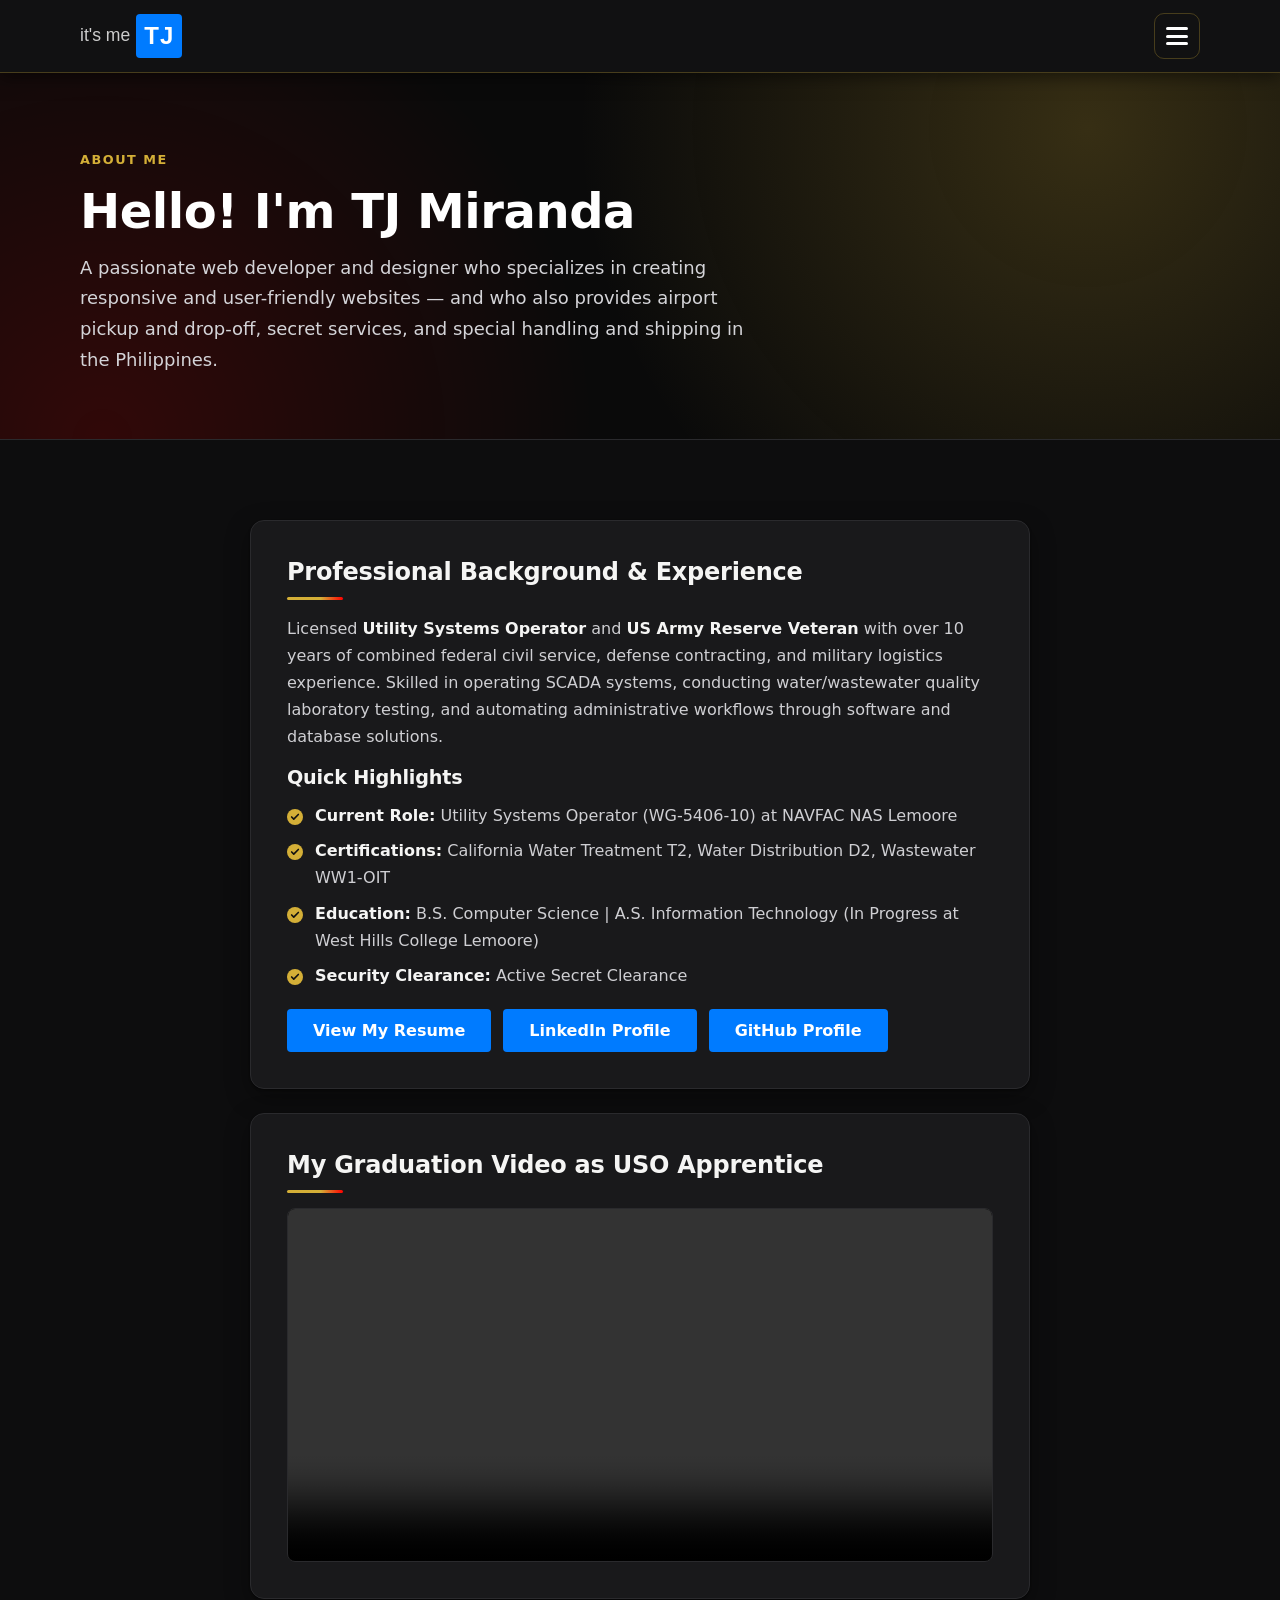
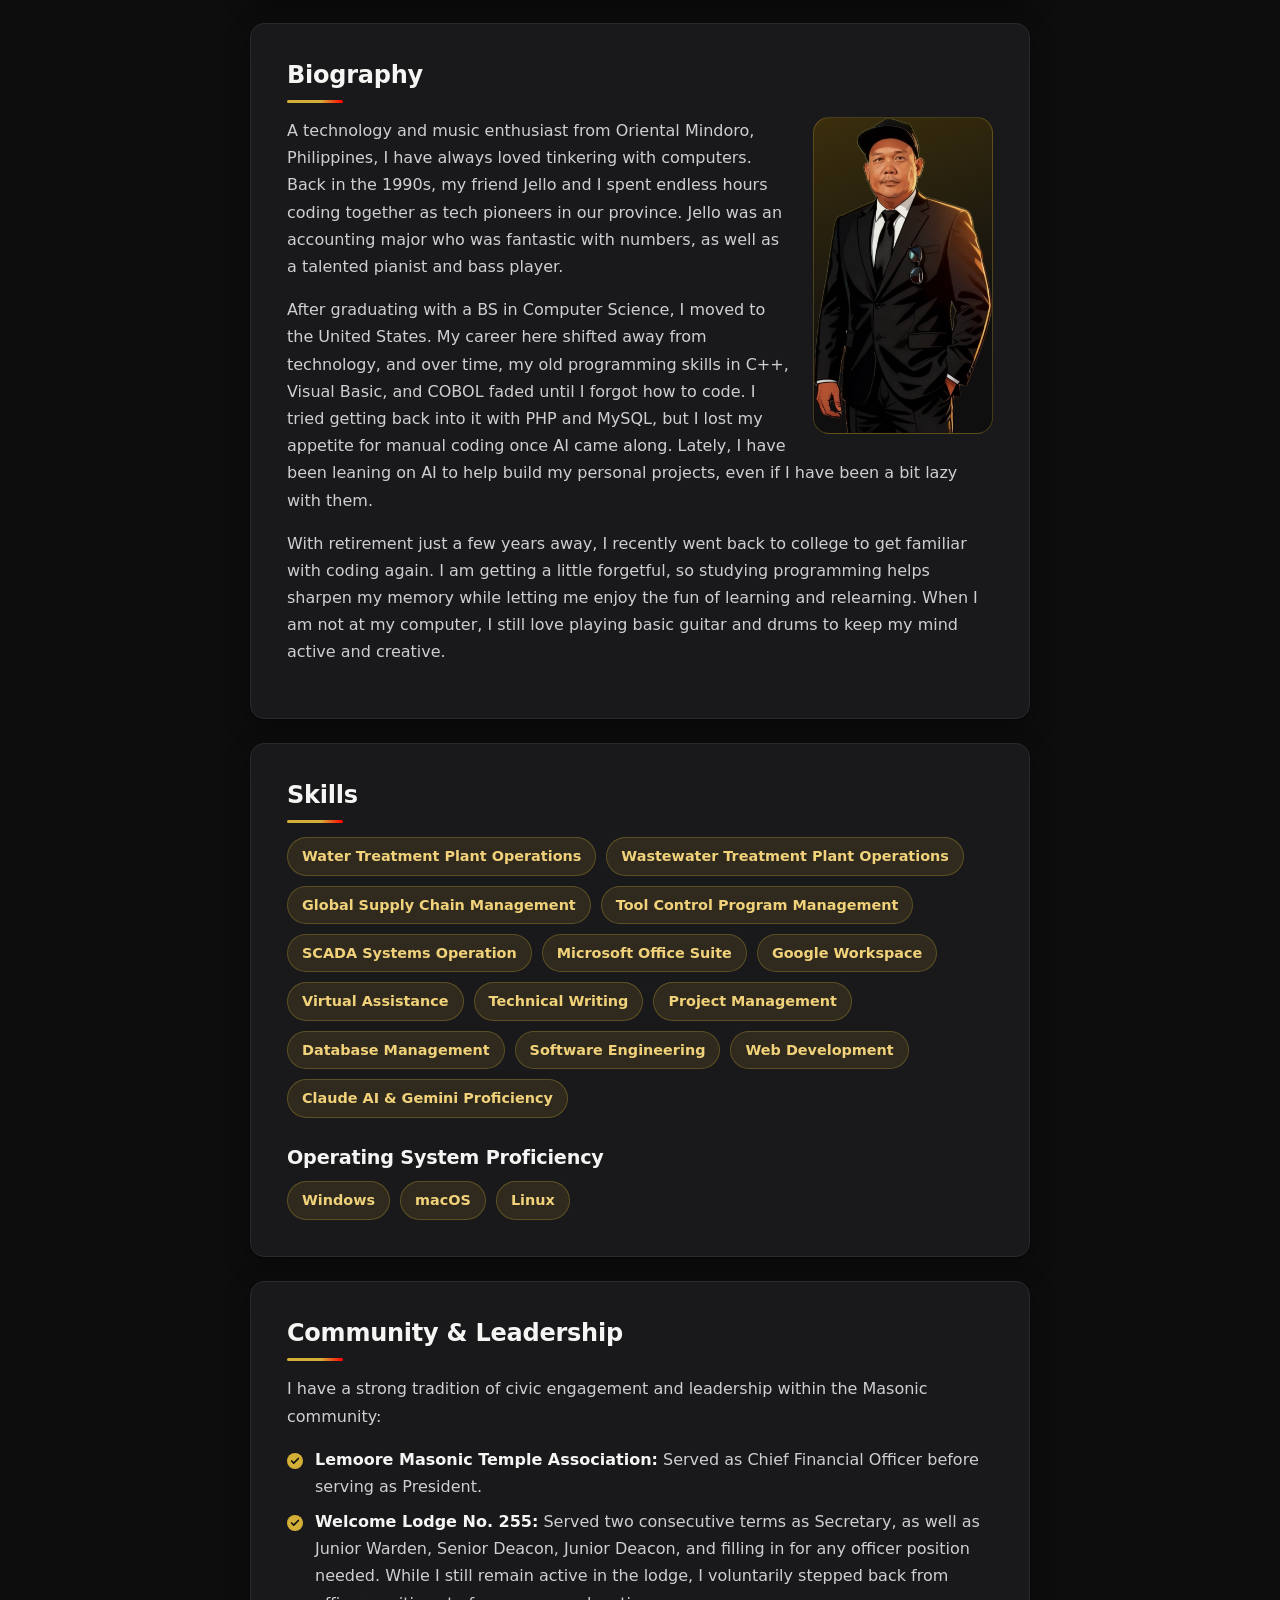
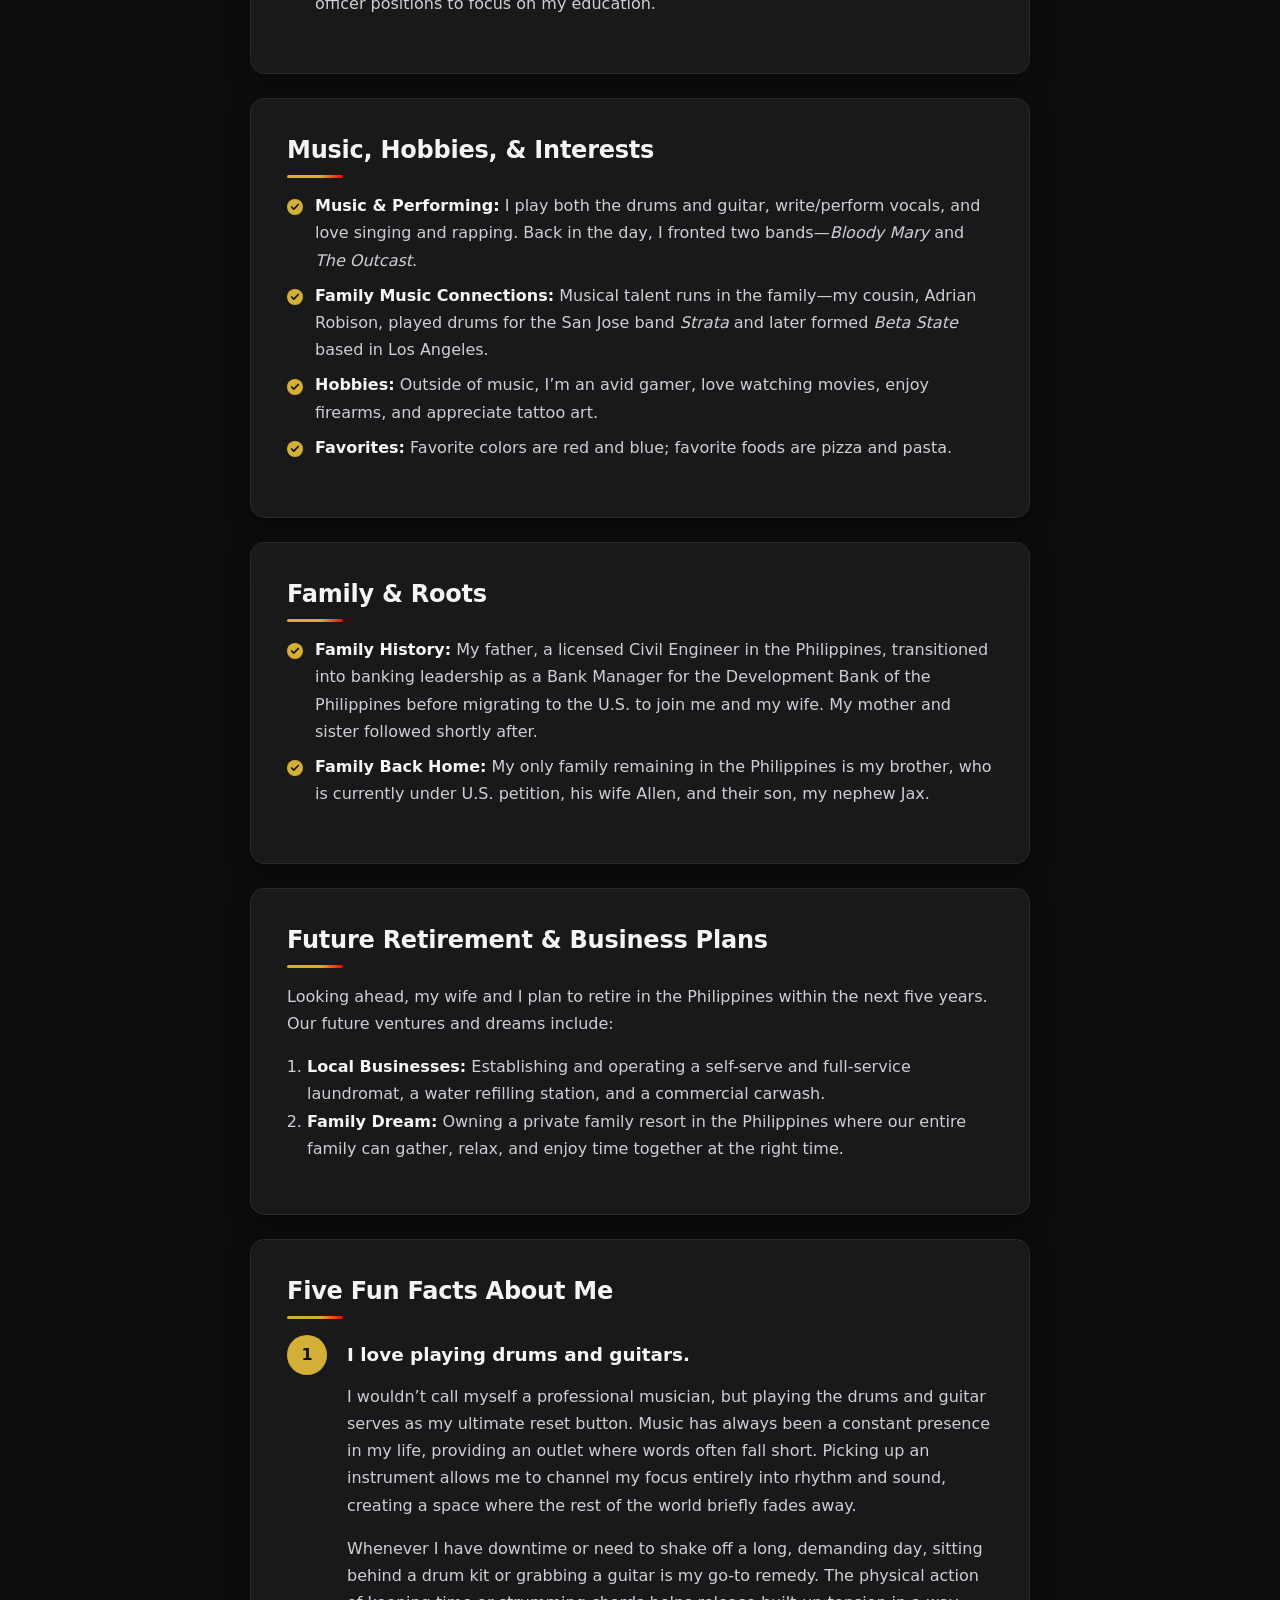
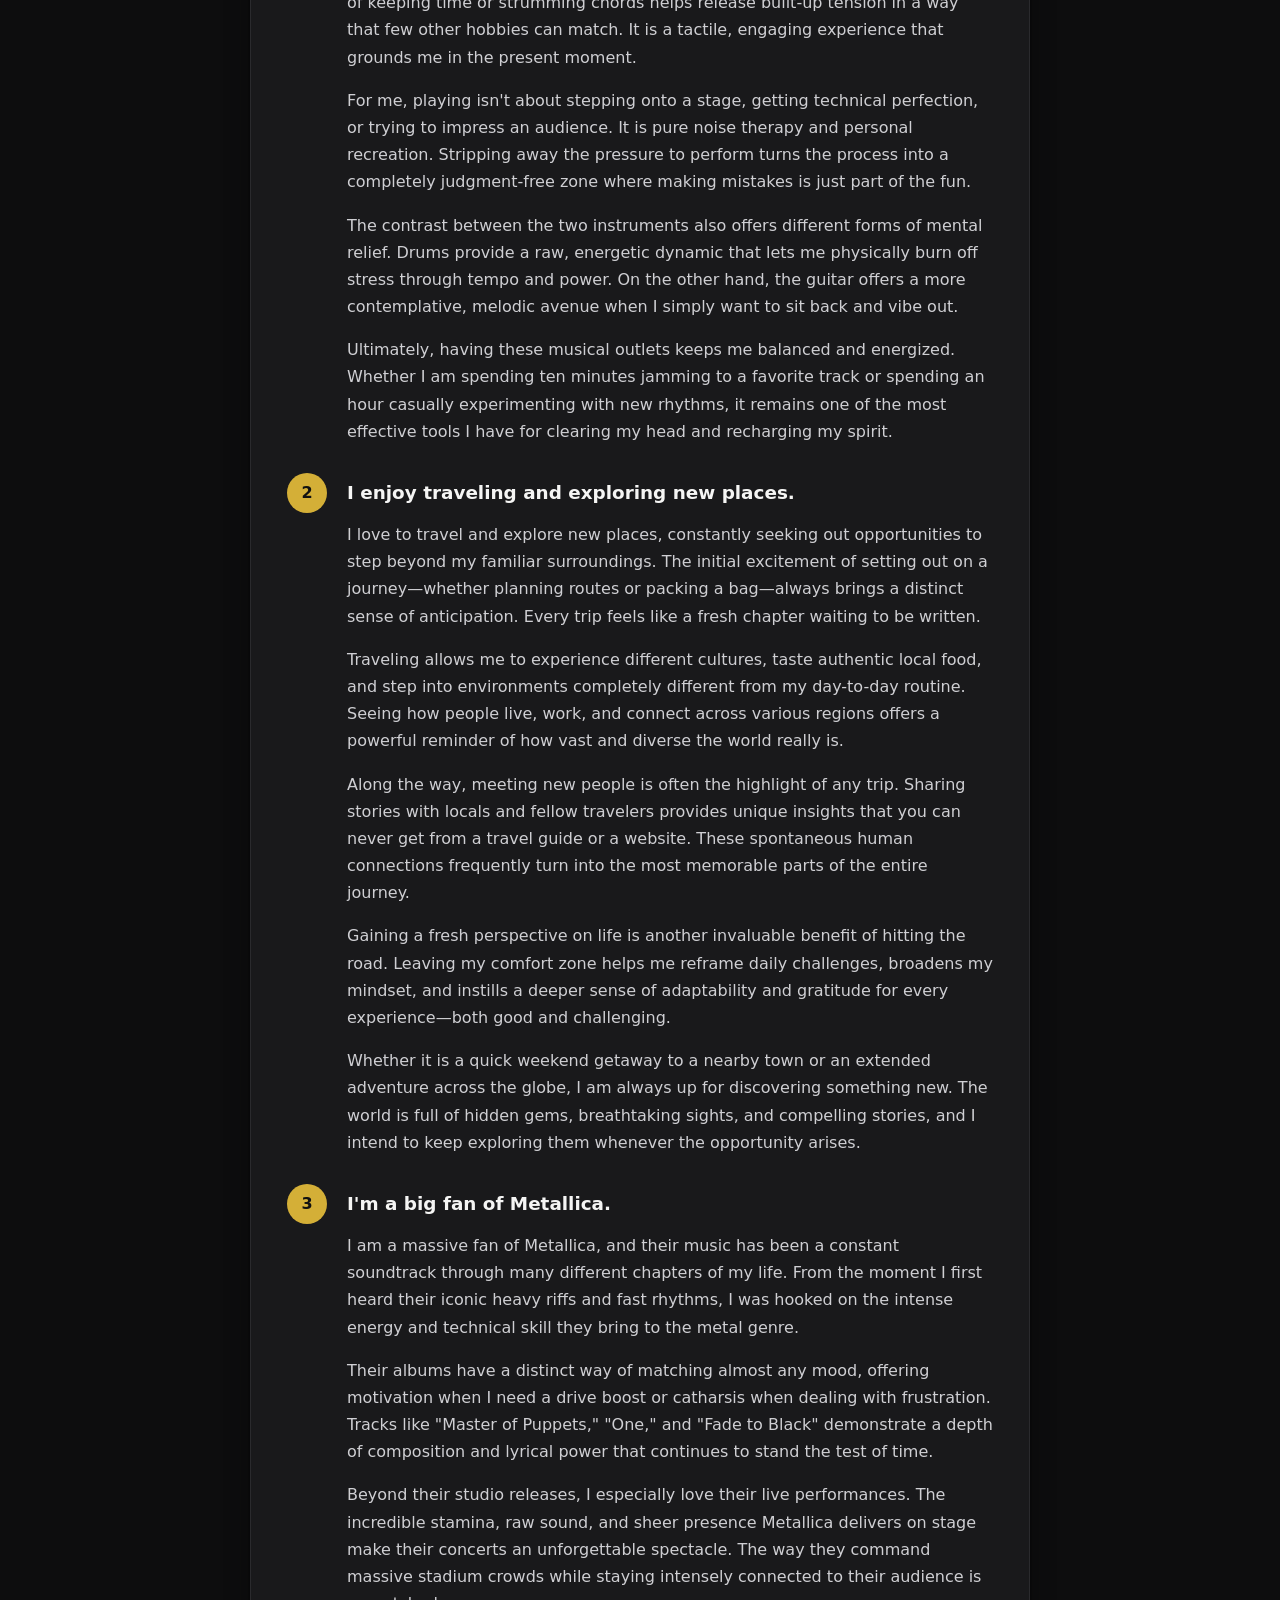
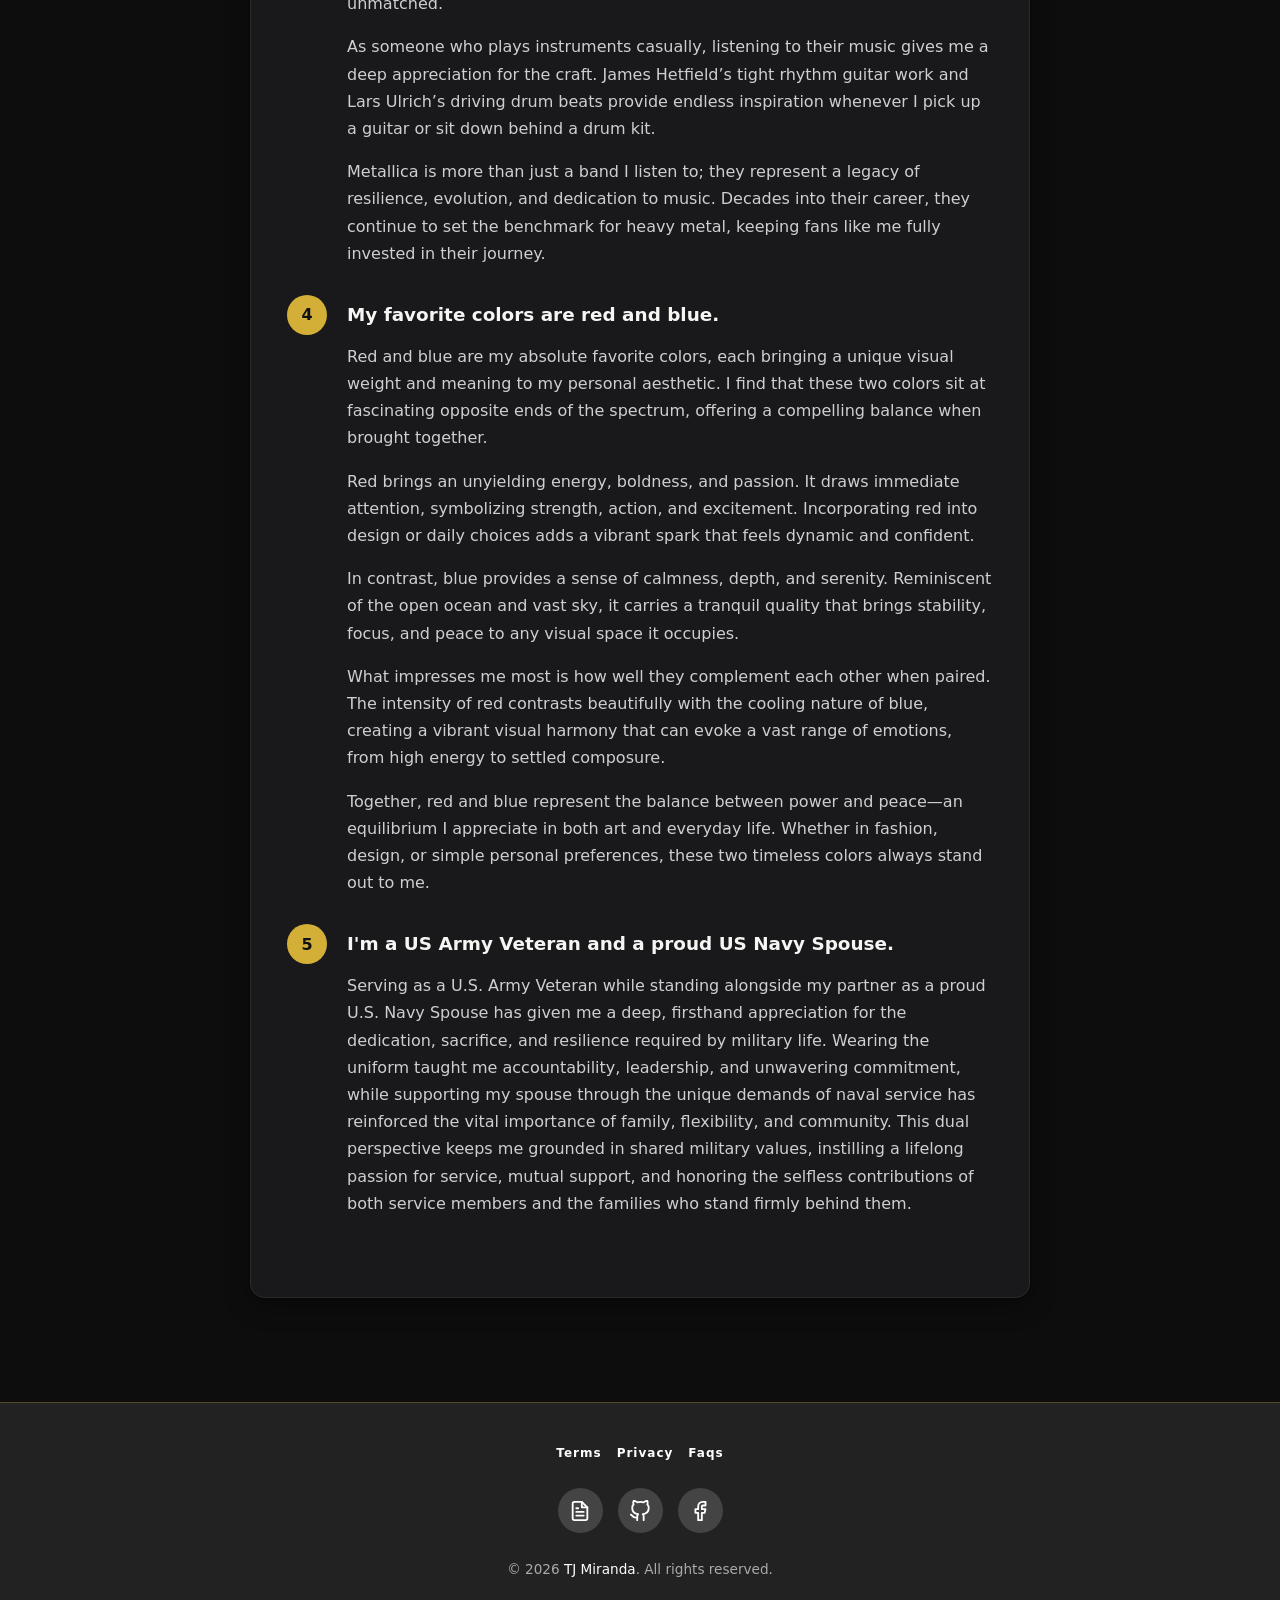
==== commit 38ed50da: "update site theme from white to dark" ====
--- a/about.html
+++ b/about.html
@@ -3,6 +3,7 @@
   <head>
     <meta charset="UTF-8" />
     <meta name="viewport" content="width=device-width, initial-scale=1.0" />
+    <meta name="theme-color" content="#111112" />
     <title>About | TJ Miranda</title>
     <meta
       name="description"
--- a/main.css
+++ b/main.css
@@ -1,24 +1,44 @@
 /* ==========================================
    Primary Stylesheet — tjmiranda.com
    Author: TJ Miranda
+   Theme: dark, with gold and red accents
    ========================================== */
 
 /* --- Design Tokens --- */
 :root {
-  --blue: #007bff;
+  color-scheme: dark;
+
+  /* Buttons: blue, red on hover.
+     For gold buttons, set --btn: #d4af37 and --btn-text: #111111 */
+  --btn: #007bff;
+  --btn-text: #ffffff;
+  --btn-hover: #ff0000;
+  --btn-hover-text: #ffffff;
+
+  --gold: #d4af37;
+  --gold-light: #f1d27a;
+  --gold-soft: rgba(212, 175, 55, 0.12);
+  --gold-line: rgba(212, 175, 55, 0.28);
+  --gold-glow: rgba(212, 175, 55, 0.22);
   --red: #ff0000;
-  --ink: #111827;
-  --text: #374151;
-  --muted: #6b7280;
-  --line: #e5e7eb;
-  --bg: #f5f7fa;
-  --surface: #ffffff;
-  --dark: #1c1c1c;
-  --dark-2: #2a2a2a;
+  --red-glow: rgba(255, 0, 0, 0.16);
+
+  --ink: #f5f5f4;
+  --text: #cfcfd3;
+  --muted: #9c9ca4;
+  --line: #2a2a2d;
+
+  --bg: #0d0d0e;
+  --bg-alt: #141415;
+  --surface: #19191b;
+  --field: #101011;
+  --header-bg: #111112;
+  --panel-bg: #141415;
+
   --radius: 14px;
   --radius-sm: 8px;
-  --shadow: 0 1px 2px rgba(17, 24, 39, 0.06), 0 8px 24px rgba(17, 24, 39, 0.06);
-  --shadow-lg: 0 20px 48px rgba(17, 24, 39, 0.14);
+  --shadow: 0 1px 2px rgba(0, 0, 0, 0.4), 0 8px 24px rgba(0, 0, 0, 0.35);
+  --shadow-lg: 0 20px 48px rgba(0, 0, 0, 0.6);
   --header-h: 72px;
   --font: system-ui, -apple-system, "Segoe UI", Roboto, "Helvetica Neue", Arial, sans-serif;
 }
@@ -33,6 +53,7 @@
 html {
   scroll-behavior: smooth;
   scroll-padding-top: calc(var(--header-h) + 16px);
+  background-color: var(--bg);
 }
 
 body {
@@ -52,6 +73,11 @@
   overflow: hidden;
 }
 
+::selection {
+  background: var(--gold);
+  color: #111;
+}
+
 main {
   flex: 1; /* Pushes footer to the bottom */
 }
@@ -65,6 +91,10 @@
 a {
   text-decoration: none;
   color: inherit;
+}
+
+strong {
+  color: var(--ink);
 }
 
 h1,
@@ -102,7 +132,7 @@
 }
 
 :focus-visible {
-  outline: 3px solid var(--blue);
+  outline: 3px solid var(--gold);
   outline-offset: 3px;
 }
 
@@ -124,8 +154,8 @@
   top: -60px;
   z-index: 2000;
   padding: 10px 16px;
-  background: var(--blue);
-  color: #fff;
+  background: var(--gold);
+  color: #111;
   border-radius: var(--radius-sm);
   font-weight: 700;
 }
@@ -152,8 +182,9 @@
   padding-block: 80px;
 }
 
-.section--white {
-  background-color: var(--surface);
+.section--alt {
+  background-color: var(--bg-alt);
+  border-block: 1px solid #1d1d20;
 }
 
 .section--tight {
@@ -174,7 +205,7 @@
 .eyebrow {
   display: inline-block;
   margin-bottom: 10px;
-  color: var(--blue);
+  color: var(--gold);
   font-size: 0.8rem;
   font-weight: 700;
   letter-spacing: 0.12em;
@@ -204,7 +235,7 @@
 }
 
 /* ==========================================
-   Buttons (Blue, Red on Hover)
+   Buttons
    ========================================== */
 .btn,
 .submit-btn {
@@ -214,23 +245,23 @@
   gap: 8px;
   min-width: 150px;
   padding: 12px 26px;
-  background-color: #007bff;
+  background-color: var(--btn);
   border: none;
   border-radius: 4px;
-  color: #ffffff;
+  color: var(--btn-text);
   font-family: inherit;
   font-size: 1rem;
   font-weight: bold;
   line-height: 1.2;
   text-align: center;
   cursor: pointer;
-  transition: background-color 0.2s, transform 0.2s;
+  transition: background-color 0.2s, color 0.2s, transform 0.2s;
 }
 
 .btn:hover,
 .submit-btn:hover {
-  background-color: #ff0000;
-  color: #ffffff;
+  background-color: var(--btn-hover);
+  color: var(--btn-hover-text);
 }
 
 .btn:active,
@@ -244,7 +275,7 @@
 }
 
 .text-link {
-  color: var(--blue);
+  color: var(--gold);
   font-weight: 700;
   transition: color 0.2s;
 }
@@ -260,8 +291,9 @@
   position: sticky;
   top: 0;
   z-index: 1000;
-  background-color: var(--dark);
-  box-shadow: 0 4px 12px rgba(0, 0, 0, 0.15);
+  background-color: var(--header-bg);
+  border-bottom: 1px solid var(--gold-line);
+  box-shadow: 0 4px 16px rgba(0, 0, 0, 0.5);
 }
 
 .navbar {
@@ -322,10 +354,10 @@
   height: 46px;
   padding: 13px 11px;
   background: transparent;
-  border: 1px solid rgba(255, 255, 255, 0.18);
+  border: 1px solid var(--gold-line);
   border-radius: 10px;
   cursor: pointer;
-  transition: background-color 0.3s ease, border-color 0.3s ease;
+  transition: border-color 0.3s ease;
 }
 
 .hamburger:hover {
@@ -358,7 +390,7 @@
   position: fixed;
   inset: 0;
   z-index: 1;
-  background: rgba(0, 0, 0, 0.55);
+  background: rgba(0, 0, 0, 0.7);
   opacity: 0;
   visibility: hidden;
   transition: opacity 0.3s ease, visibility 0.3s ease;
@@ -375,8 +407,11 @@
   height: 100vh;
   height: 100dvh;
   padding: calc(var(--header-h) + 16px) 28px 32px;
-  background-color: var(--dark-2);
-  box-shadow: -8px 0 32px rgba(0, 0, 0, 0.4);
+  background:
+    radial-gradient(circle at 100% 100%, var(--gold-glow), transparent 55%),
+    var(--panel-bg);
+  border-left: 1px solid var(--gold-line);
+  box-shadow: -8px 0 32px rgba(0, 0, 0, 0.6);
   transform: translateX(100%);
   visibility: hidden;
   transition: transform 0.35s ease, visibility 0.35s ease;
@@ -395,7 +430,7 @@
 
 .menu-label {
   margin: 0 0 8px;
-  color: #9ca3af;
+  color: var(--gold);
   font-size: 0.75rem;
   font-weight: 700;
   letter-spacing: 0.14em;
@@ -409,7 +444,7 @@
 }
 
 .nav-menu li {
-  border-bottom: 1px solid #3d3d3d;
+  border-bottom: 1px solid var(--line);
 }
 
 .nav-link {
@@ -432,12 +467,12 @@
   transition: opacity 0.3s ease, transform 0.3s ease;
 }
 
-.nav-link:hover,
 .nav-link[aria-current="page"] {
+  color: var(--gold);
+}
+
+.nav-link:hover {
   color: #ff0000;
-}
-
-.nav-link:hover {
   padding-left: 10px;
 }
 
@@ -456,7 +491,7 @@
    ========================================== */
 .carousel {
   position: relative;
-  background-color: #0b0b0b;
+  background-color: #000;
   color: #fff;
   --carousel-interval: 6000ms;
 }
@@ -491,7 +526,7 @@
   content: "";
   position: absolute;
   inset: 0;
-  background: linear-gradient(90deg, rgba(0, 0, 0, 0.82) 0%, rgba(0, 0, 0, 0.55) 45%, rgba(0, 0, 0, 0.1) 100%);
+  background: linear-gradient(90deg, rgba(0, 0, 0, 0.88) 0%, rgba(0, 0, 0, 0.6) 45%, rgba(0, 0, 0, 0.1) 100%);
 }
 
 .carousel-content {
@@ -509,10 +544,6 @@
   max-width: 600px;
 }
 
-.carousel-content .eyebrow {
-  color: #6fb3ff;
-}
-
 .carousel-content h1,
 .carousel-content h2 {
   color: #fff;
@@ -521,7 +552,7 @@
 }
 
 .carousel-content p {
-  color: #e5e7eb;
+  color: #e5e5e5;
   font-size: clamp(1rem, 1.6vw, 1.2rem);
   margin-bottom: 28px;
 }
@@ -552,7 +583,7 @@
   height: 6px;
   padding: 0;
   overflow: hidden;
-  background: rgba(255, 255, 255, 0.35);
+  background: rgba(255, 255, 255, 0.3);
   border: none;
   border-radius: 6px;
   cursor: pointer;
@@ -560,7 +591,7 @@
 }
 
 .carousel-dot:hover {
-  background: rgba(255, 255, 255, 0.6);
+  background: rgba(255, 255, 255, 0.55);
 }
 
 .carousel-dot[aria-current="true"] {
@@ -571,7 +602,7 @@
   content: "";
   position: absolute;
   inset: 0;
-  background: var(--blue);
+  background: var(--gold);
   transform-origin: left;
   animation: carousel-progress var(--carousel-interval) linear forwards;
 }
@@ -597,8 +628,8 @@
   height: 44px;
   padding: 0;
   color: #fff;
-  background: rgba(255, 255, 255, 0.12);
-  border: 1px solid rgba(255, 255, 255, 0.25);
+  background: rgba(0, 0, 0, 0.35);
+  border: 1px solid var(--gold-line);
   border-radius: 50%;
   cursor: pointer;
   transition: background-color 0.2s ease, border-color 0.2s ease;
@@ -631,33 +662,30 @@
    ========================================== */
 .page-hero {
   padding-block: 72px 64px;
-  color: #e5e7eb;
+  color: var(--text);
+  border-bottom: 1px solid var(--line);
   background:
-    radial-gradient(circle at 85% 20%, rgba(0, 123, 255, 0.35), transparent 45%),
-    radial-gradient(circle at 10% 90%, rgba(255, 0, 0, 0.18), transparent 40%),
-    #141414;
+    radial-gradient(circle at 85% 15%, var(--gold-glow), transparent 45%),
+    radial-gradient(circle at 8% 100%, var(--red-glow), transparent 40%),
+    #0a0a0a;
 }
 
 .page-hero h1 {
   color: #fff;
   margin-bottom: 12px;
-}
-
-.page-hero .eyebrow {
-  color: #6fb3ff;
 }
 
 .page-hero p {
   max-width: 680px;
   margin: 0;
   font-size: 1.125rem;
-  color: #d1d5db;
+  color: #d4d4d8;
 }
 
 .page-hero .meta {
   margin-top: 16px;
   font-size: 0.9rem;
-  color: #9ca3af;
+  color: var(--muted);
 }
 
 /* ==========================================
@@ -679,7 +707,7 @@
 .card--hover:hover {
   transform: translateY(-4px);
   box-shadow: var(--shadow-lg);
-  border-color: #cfe3ff;
+  border-color: var(--gold-line);
 }
 
 .card h3 {
@@ -700,8 +728,9 @@
   width: 52px;
   height: 52px;
   margin-bottom: 18px;
-  color: var(--blue);
-  background: #e8f2ff;
+  color: var(--gold);
+  background: var(--gold-soft);
+  border: 1px solid var(--gold-line);
   border-radius: 12px;
   transition: background-color 0.25s ease, color 0.25s ease;
 }
@@ -713,8 +742,8 @@
 
 .card--hover:hover .icon-badge,
 a.card:hover .icon-badge {
-  color: #fff;
-  background: var(--blue);
+  color: #111;
+  background: var(--gold);
 }
 
 /* --- Intro / Split --- */
@@ -732,11 +761,12 @@
   align-items: flex-end;
   min-height: 420px;
   overflow: hidden;
+  border: 1px solid var(--gold-line);
   border-radius: 24px;
   background:
-    radial-gradient(circle at 70% 30%, rgba(0, 123, 255, 0.55), transparent 55%),
-    radial-gradient(circle at 20% 80%, rgba(255, 0, 0, 0.35), transparent 50%),
-    #161616;
+    radial-gradient(circle at 70% 25%, rgba(212, 175, 55, 0.4), transparent 55%),
+    radial-gradient(circle at 15% 85%, rgba(255, 0, 0, 0.3), transparent 50%),
+    #0f0f10;
 }
 
 .portrait img {
@@ -756,6 +786,7 @@
   padding: 16px;
   background: var(--surface);
   border: 1px solid var(--line);
+  border-top: 2px solid var(--gold);
   border-radius: var(--radius-sm);
 }
 
@@ -796,19 +827,20 @@
   width: 16px;
   height: 16px;
   border-radius: 50%;
-  background: var(--blue) url("data:image/svg+xml,%3Csvg xmlns='http://www.w3.org/2000/svg' viewBox='0 0 24 24' fill='none' stroke='white' stroke-width='4' stroke-linecap='round' stroke-linejoin='round'%3E%3Cpolyline points='20 6 9 17 4 12'/%3E%3C/svg%3E") center / 10px no-repeat;
+  background: var(--gold) url("data:image/svg+xml,%3Csvg xmlns='http://www.w3.org/2000/svg' viewBox='0 0 24 24' fill='none' stroke='%23111111' stroke-width='4' stroke-linecap='round' stroke-linejoin='round'%3E%3Cpolyline points='20 6 9 17 4 12'/%3E%3C/svg%3E") center / 10px no-repeat;
 }
 
 /* --- CTA Band --- */
 .cta-band {
   padding: 48px;
-  color: #d1d5db;
+  color: var(--text);
   text-align: center;
+  border: 1px solid var(--gold-line);
   border-radius: 24px;
   background:
-    radial-gradient(circle at 100% 0%, rgba(0, 123, 255, 0.45), transparent 50%),
-    radial-gradient(circle at 0% 100%, rgba(255, 0, 0, 0.25), transparent 45%),
-    #151515;
+    radial-gradient(circle at 100% 0%, var(--gold-glow), transparent 50%),
+    radial-gradient(circle at 0% 100%, var(--red-glow), transparent 45%),
+    #111112;
 }
 
 .cta-band h2 {
@@ -833,7 +865,6 @@
   border: 1px solid var(--line);
   border-radius: var(--radius);
   box-shadow: var(--shadow);
-  scroll-margin-top: calc(var(--header-h) + 20px);
 }
 
 .service-card .icon-badge {
@@ -857,8 +888,8 @@
   margin-bottom: 20px;
   font-size: 0.9rem;
   color: var(--muted);
-  background: var(--bg);
-  border-left: 3px solid var(--blue);
+  background: var(--field);
+  border-left: 3px solid var(--gold);
   border-radius: 0 var(--radius-sm) var(--radius-sm) 0;
 }
 
@@ -874,7 +905,7 @@
   content: counter(step, decimal-leading-zero);
   display: block;
   margin-bottom: 12px;
-  color: var(--blue);
+  color: var(--gold);
   font-size: 2rem;
   font-weight: 800;
   line-height: 1;
@@ -885,6 +916,7 @@
   padding: 40px;
   background: var(--surface);
   border: 1px solid var(--line);
+  border-top: 3px solid var(--gold);
   border-radius: var(--radius);
   box-shadow: var(--shadow);
 }
@@ -924,20 +956,25 @@
   width: 100%;
   padding: 12px 14px;
   color: var(--ink);
-  background: #fbfcfd;
-  border: 1px solid #d1d5db;
+  background: var(--field);
+  border: 1px solid #36363a;
   border-radius: var(--radius-sm);
   font-family: inherit;
   font-size: 0.95rem;
   transition: border-color 0.2s ease, box-shadow 0.2s ease;
 }
 
+.form-group input::placeholder,
+.form-group textarea::placeholder {
+  color: #6f6f77;
+}
+
 .form-group input:focus,
 .form-group select:focus,
 .form-group textarea:focus {
   outline: none;
-  border-color: var(--blue);
-  box-shadow: 0 0 0 4px rgba(0, 123, 255, 0.15);
+  border-color: var(--gold);
+  box-shadow: 0 0 0 4px rgba(212, 175, 55, 0.18);
 }
 
 .form-hint {
@@ -978,11 +1015,11 @@
   width: 18px;
   height: 18px;
   margin-top: 3px;
-  accent-color: var(--blue);
+  accent-color: var(--gold);
 }
 
 .form-check a {
-  color: var(--blue);
+  color: var(--gold);
   font-weight: 600;
 }
 
@@ -1017,7 +1054,7 @@
 }
 
 .faq-item[open] {
-  border-color: #cfe3ff;
+  border-color: var(--gold-line);
   box-shadow: var(--shadow);
 }
 
@@ -1043,23 +1080,23 @@
   place-items: center;
   width: 26px;
   height: 26px;
-  color: var(--blue);
+  color: var(--gold);
   font-size: 1.2rem;
   line-height: 1;
-  background: #e8f2ff;
+  background: var(--gold-soft);
   border-radius: 50%;
   transform: translateY(-50%);
   transition: transform 0.25s ease, background-color 0.25s ease, color 0.25s ease;
 }
 
 .faq-item[open] summary::after {
-  color: #fff;
-  background: var(--blue);
+  color: #111;
+  background: var(--gold);
   transform: translateY(-50%) rotate(45deg);
 }
 
 .faq-item summary:hover {
-  color: var(--blue);
+  color: var(--gold);
 }
 
 .faq-answer {
@@ -1073,7 +1110,7 @@
 }
 
 .faq-answer a {
-  color: var(--blue);
+  color: var(--gold);
   font-weight: 600;
 }
 
@@ -1092,12 +1129,12 @@
   margin-top: 48px;
   padding-top: 8px;
   font-size: 1.45rem;
-  scroll-margin-top: calc(var(--header-h) + 16px);
 }
 
 .prose h3 {
   margin-top: 28px;
   font-size: 1.1rem;
+  color: var(--gold-light);
 }
 
 .prose li {
@@ -1105,7 +1142,7 @@
 }
 
 .prose a {
-  color: var(--blue);
+  color: var(--gold);
   font-weight: 600;
 }
 
@@ -1116,9 +1153,9 @@
 .prose .callout {
   padding: 18px 20px;
   margin: 24px 0;
-  background: #fff;
+  background: var(--surface);
   border: 1px solid var(--line);
-  border-left: 4px solid var(--blue);
+  border-left: 4px solid var(--gold);
   border-radius: 0 var(--radius-sm) var(--radius-sm) 0;
 }
 
@@ -1142,6 +1179,7 @@
   margin: 0 0 12px;
   padding: 0;
   font-size: 1rem;
+  color: var(--gold);
   text-transform: uppercase;
   letter-spacing: 0.1em;
 }
@@ -1182,8 +1220,8 @@
 }
 
 .table-scroll th {
-  color: var(--ink);
-  background: #f3f4f6;
+  color: var(--gold-light);
+  background: #212124;
 }
 
 .table-scroll tr:last-child td {
@@ -1200,7 +1238,6 @@
   border: 1px solid var(--line);
   border-radius: var(--radius);
   box-shadow: var(--shadow);
-  scroll-margin-top: calc(var(--header-h) + 20px);
 }
 
 .content-card > h2 {
@@ -1210,10 +1247,10 @@
 .content-card > h2::after {
   content: "";
   display: block;
-  width: 48px;
+  width: 56px;
   height: 3px;
   margin-top: 10px;
-  background: var(--blue);
+  background: linear-gradient(90deg, var(--gold) 0%, var(--gold) 60%, var(--red) 100%);
   border-radius: 3px;
 }
 
@@ -1221,8 +1258,9 @@
   float: right;
   width: 180px;
   margin: 0 0 16px 24px;
+  border: 1px solid var(--gold-line);
   border-radius: 16px;
-  background: linear-gradient(160deg, #1f3b63, #161616);
+  background: linear-gradient(160deg, #3a2e0c, #0f0f10 70%);
 }
 
 .clearfix::after {
@@ -1242,15 +1280,17 @@
 
 .pill-list li {
   padding: 6px 14px;
-  color: #0b4a8f;
+  color: var(--gold-light);
   font-size: 0.9rem;
   font-weight: 600;
-  background: #e8f2ff;
+  background: var(--gold-soft);
+  border: 1px solid var(--gold-line);
   border-radius: 999px;
 }
 
 .video-frame {
   overflow: hidden;
+  border: 1px solid var(--line);
   border-radius: var(--radius-sm);
   background: #000;
 }
@@ -1271,7 +1311,6 @@
   counter-increment: fact;
   position: relative;
   padding: 0 0 12px 60px;
-  scroll-margin-top: calc(var(--header-h) + 20px);
 }
 
 .fun-facts > li::before {
@@ -1283,9 +1322,9 @@
   place-items: center;
   width: 40px;
   height: 40px;
-  color: #fff;
+  color: #111;
   font-weight: 800;
-  background: var(--blue);
+  background: var(--gold);
   border-radius: 50%;
 }
 
@@ -1297,7 +1336,8 @@
   line-height: 40px;
 }
 
-.fun-facts > li > a:hover {
+.fun-facts > li > a:hover,
+.fun-facts > li > a:hover strong {
   color: var(--red);
 }
 
@@ -1318,10 +1358,10 @@
   top: 6px;
   width: 12px;
   height: 12px;
-  background: var(--blue);
-  border: 2px solid #fff;
+  background: var(--gold);
+  border: 2px solid var(--surface);
   border-radius: 50%;
-  box-shadow: 0 0 0 2px var(--blue);
+  box-shadow: 0 0 0 2px var(--gold);
 }
 
 .resume-entry h3 {
@@ -1350,6 +1390,7 @@
   padding: 2.5rem 1.5rem 1.5rem;
   text-align: center;
   clear: both;
+  border-top: 1px solid var(--gold-line);
 }
 
 footer a {
@@ -1484,7 +1525,7 @@
   }
 
   .carousel-slide::after {
-    background: linear-gradient(180deg, rgba(0, 0, 0, 0.45) 0%, rgba(0, 0, 0, 0.8) 100%);
+    background: linear-gradient(180deg, rgba(0, 0, 0, 0.5) 0%, rgba(0, 0, 0, 0.85) 100%);
   }
 
   .carousel-controls .carousel-btn[data-action="prev"],
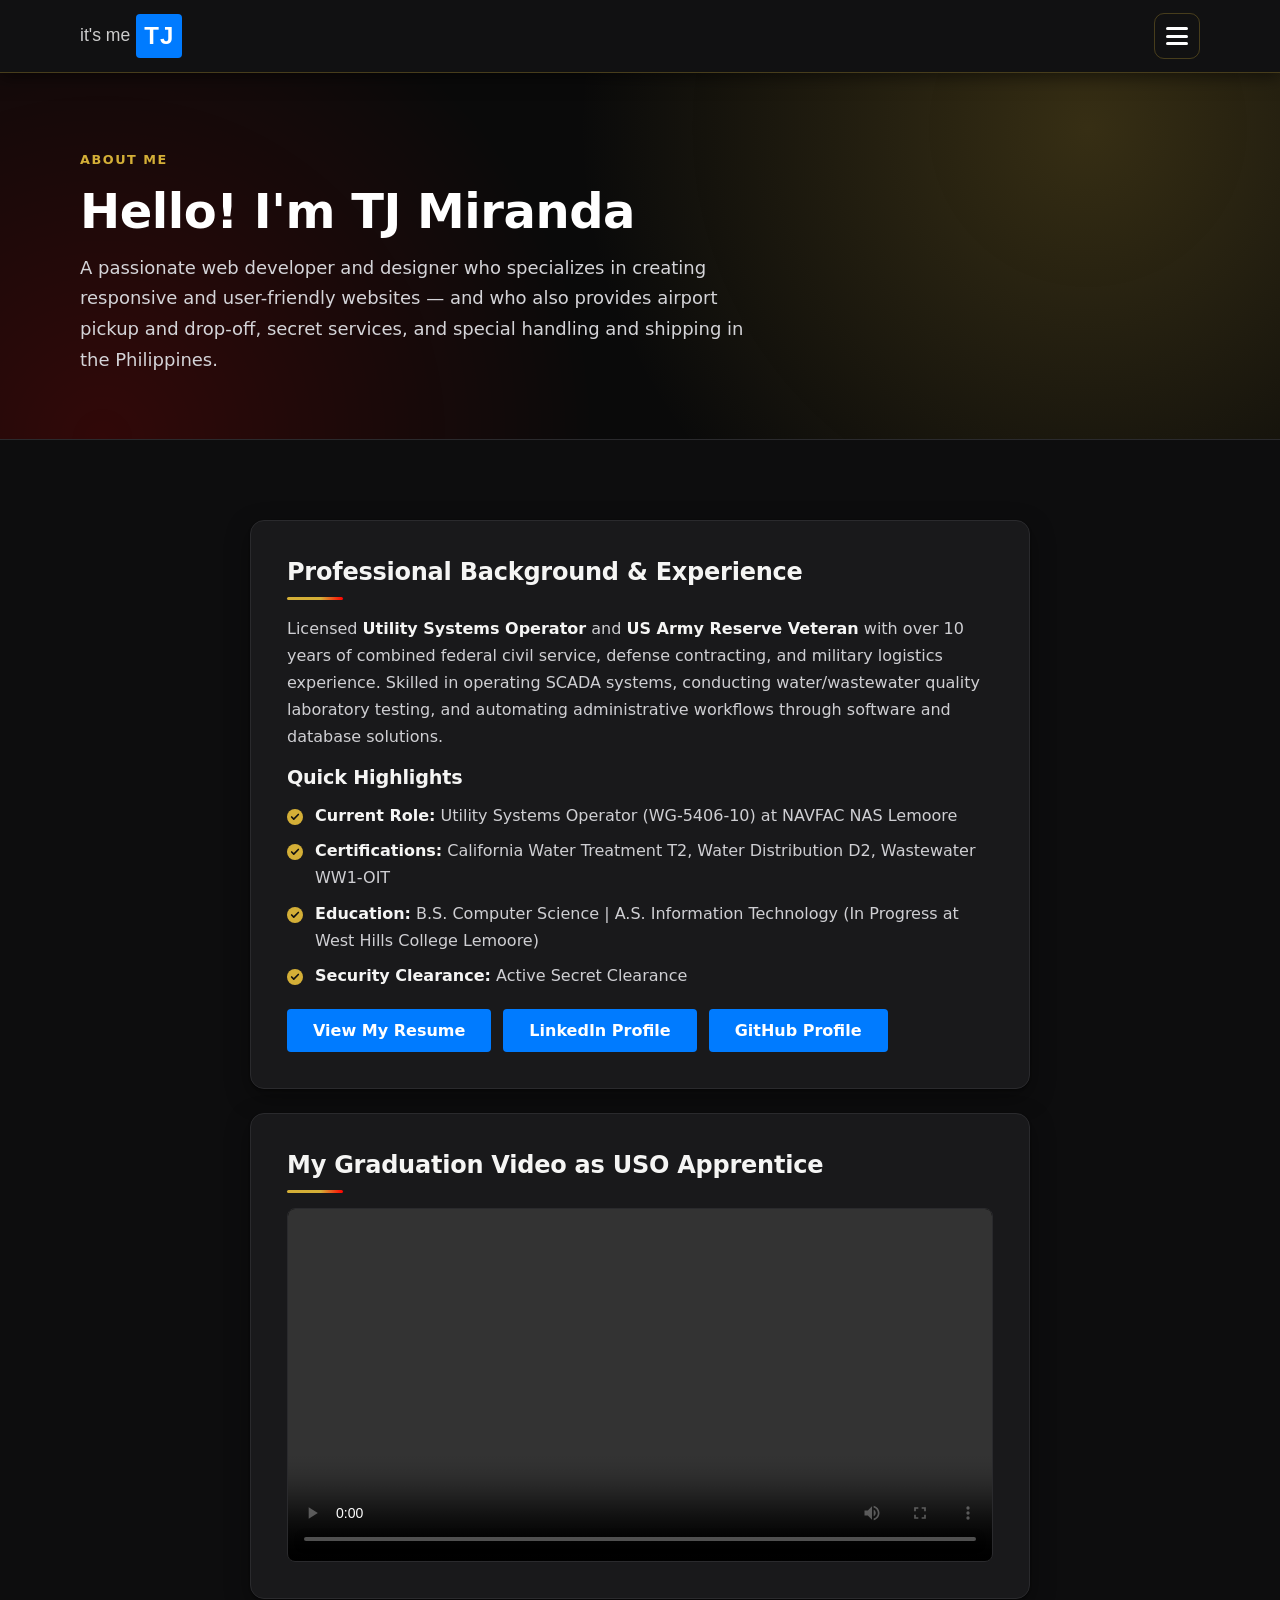
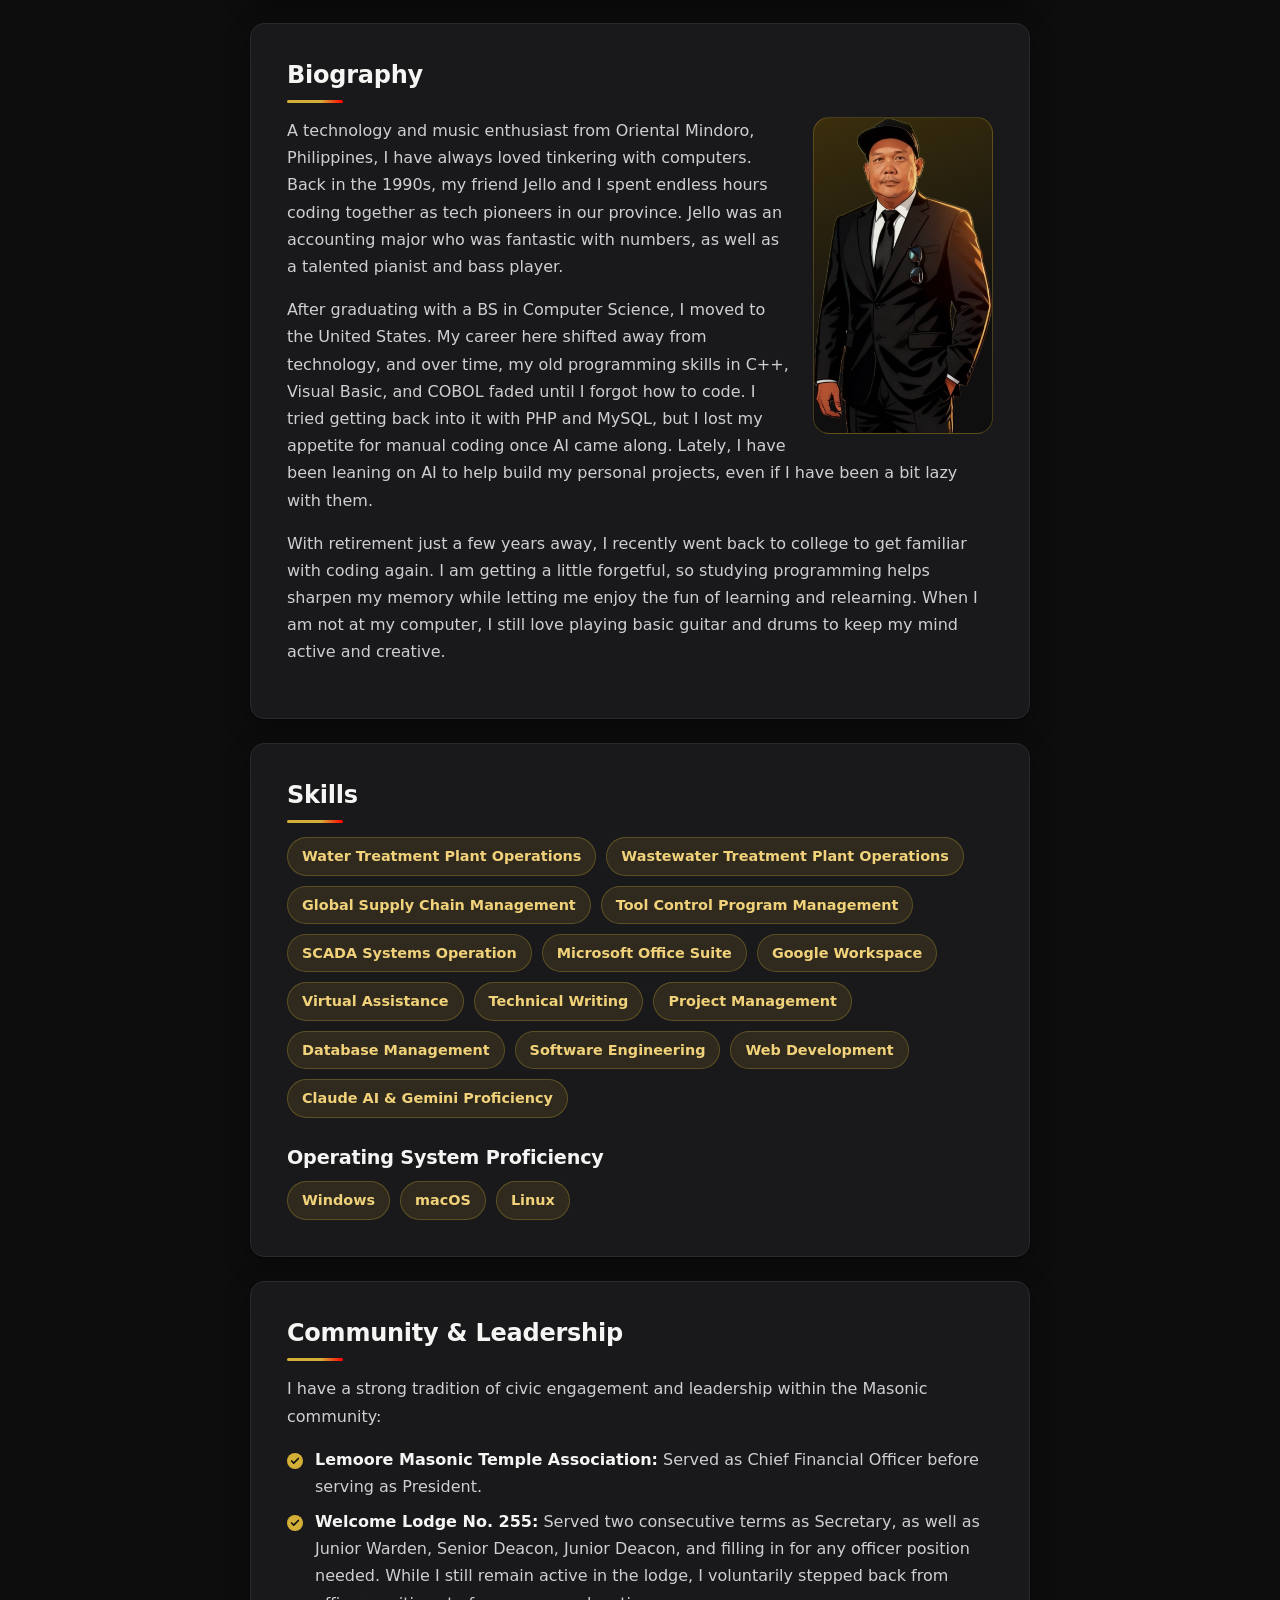
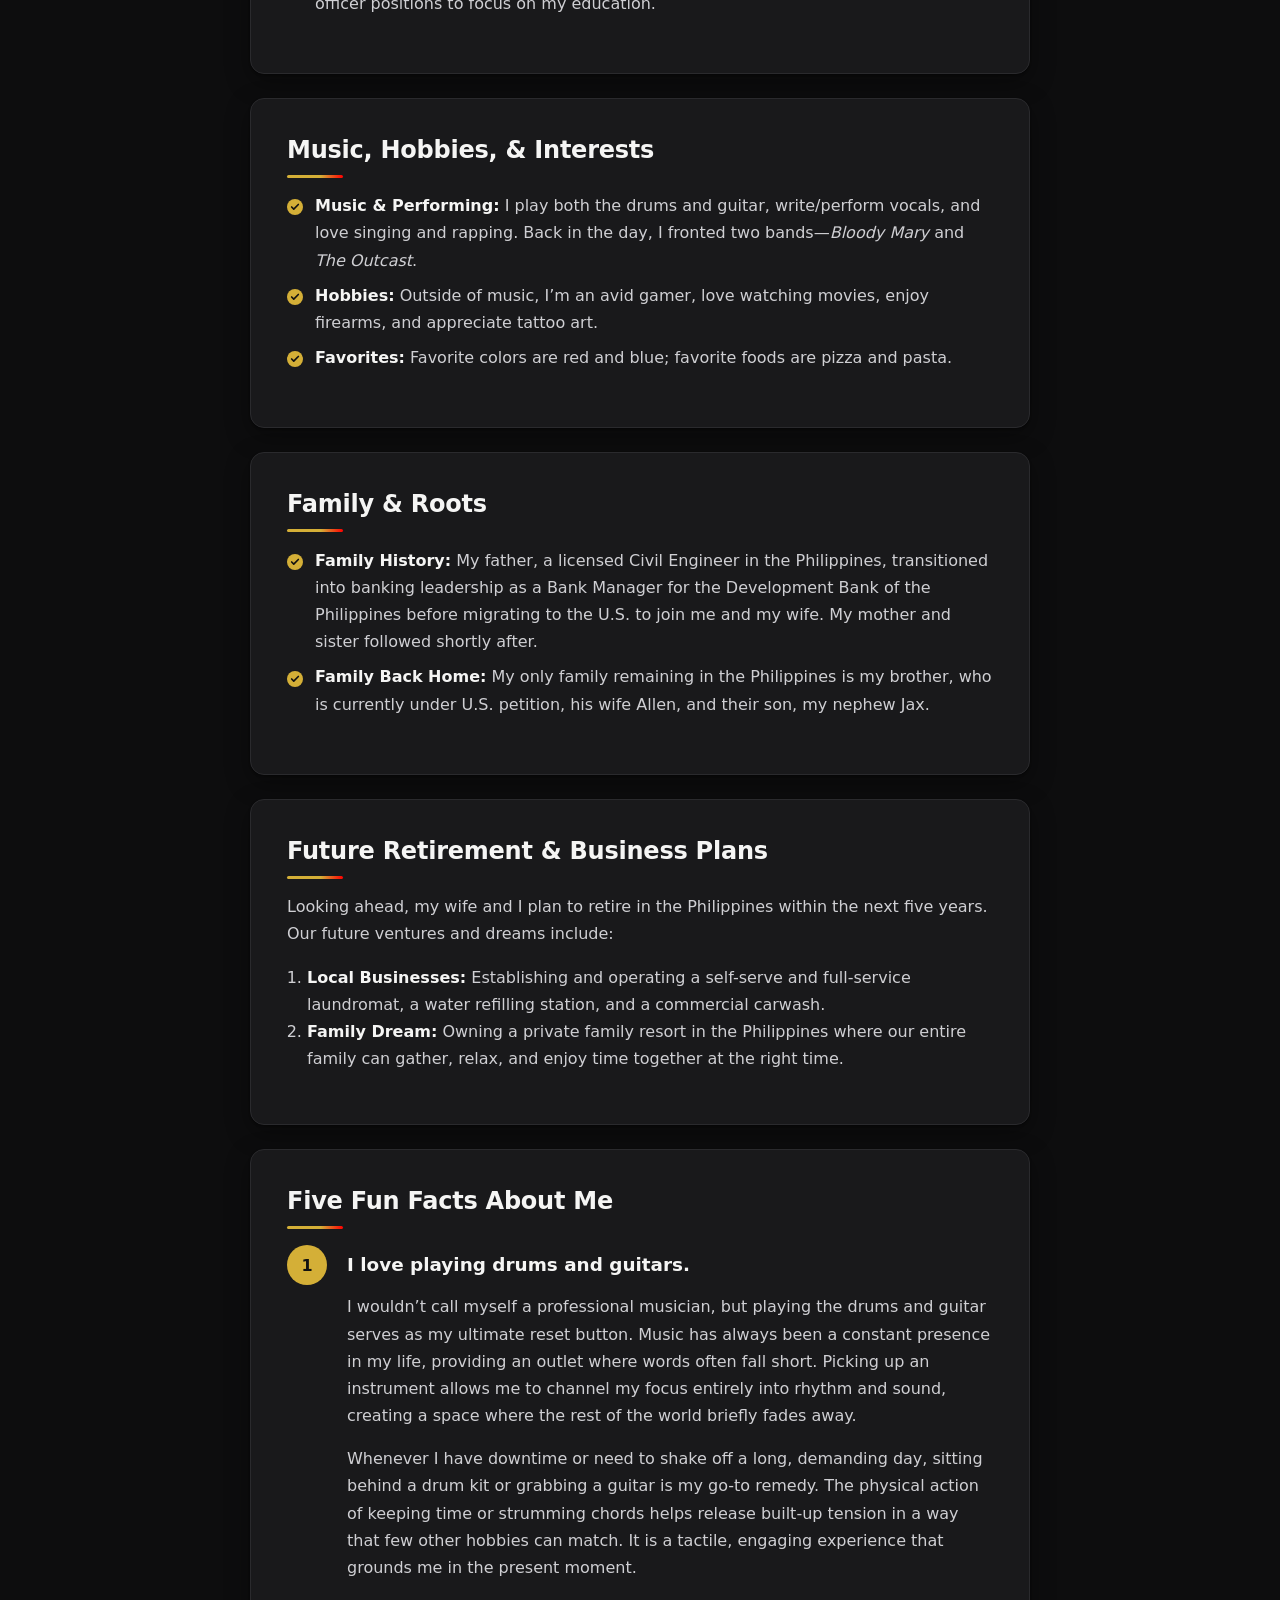
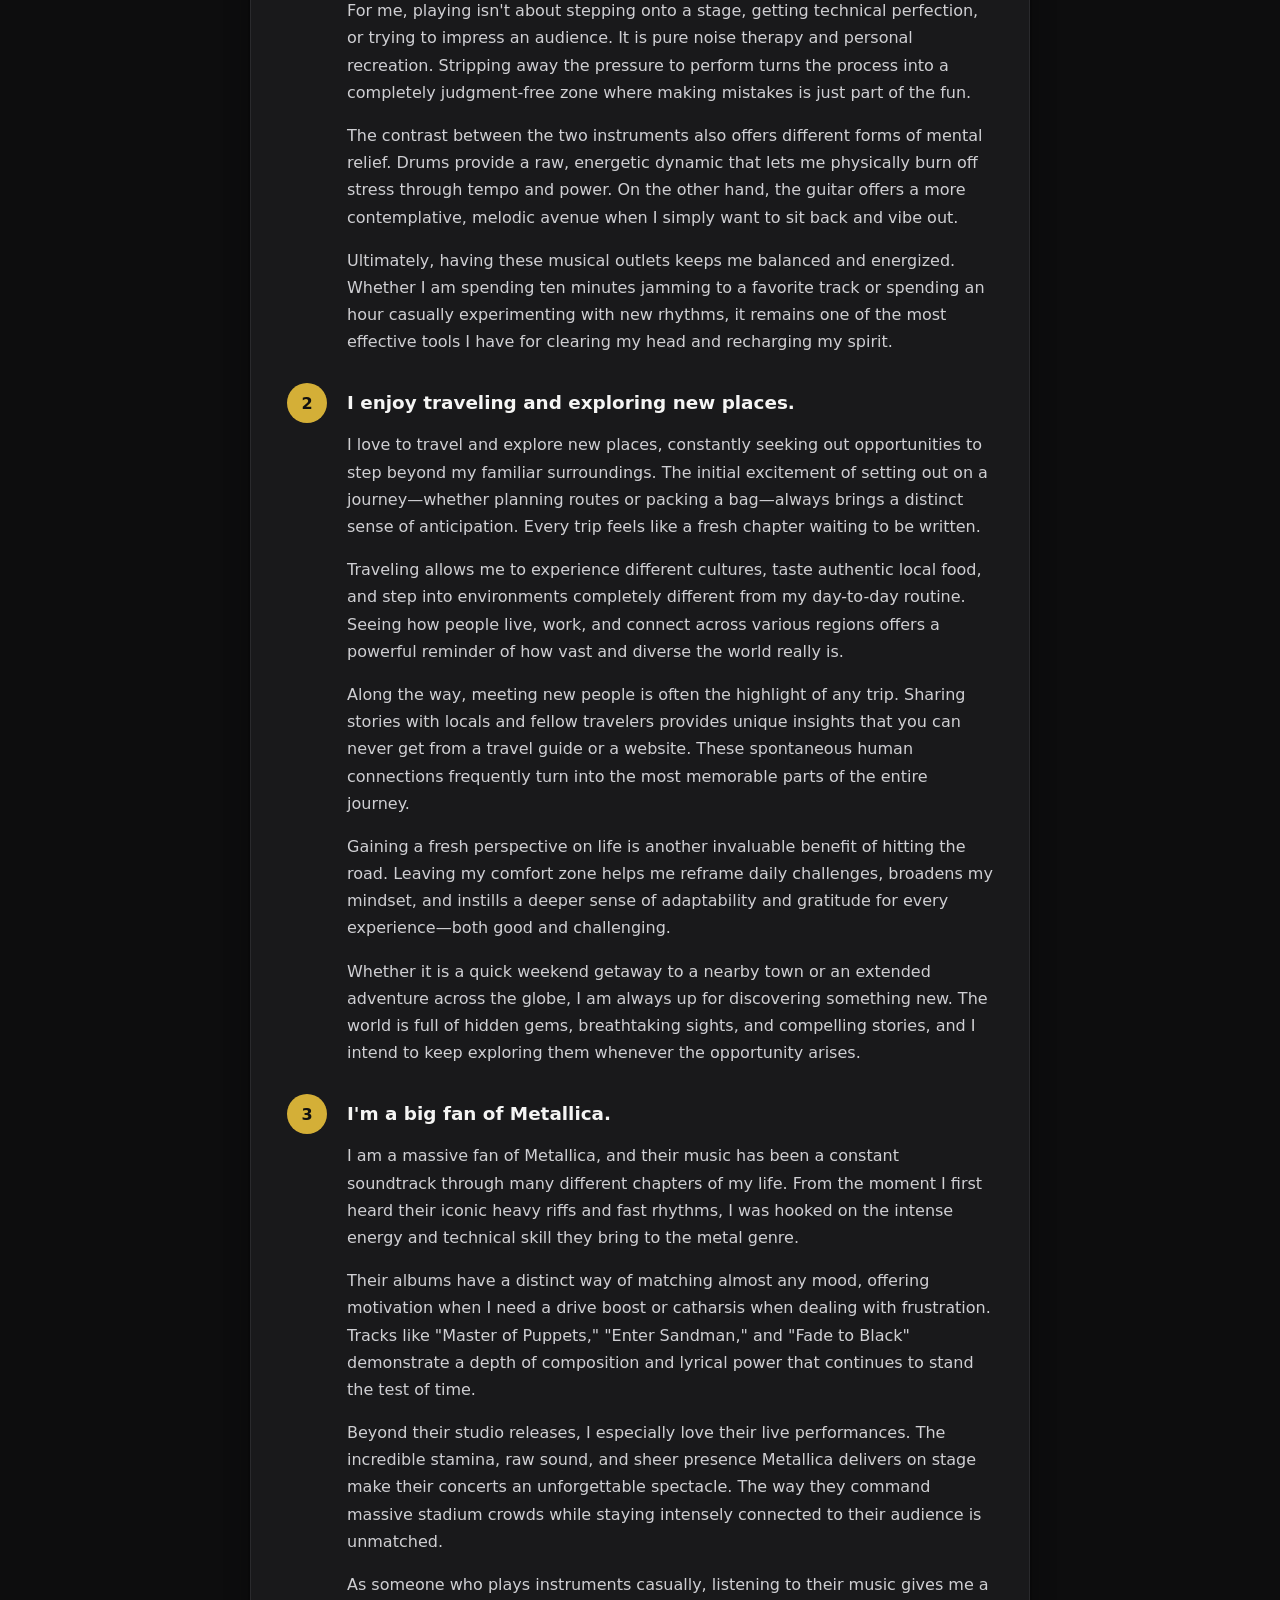
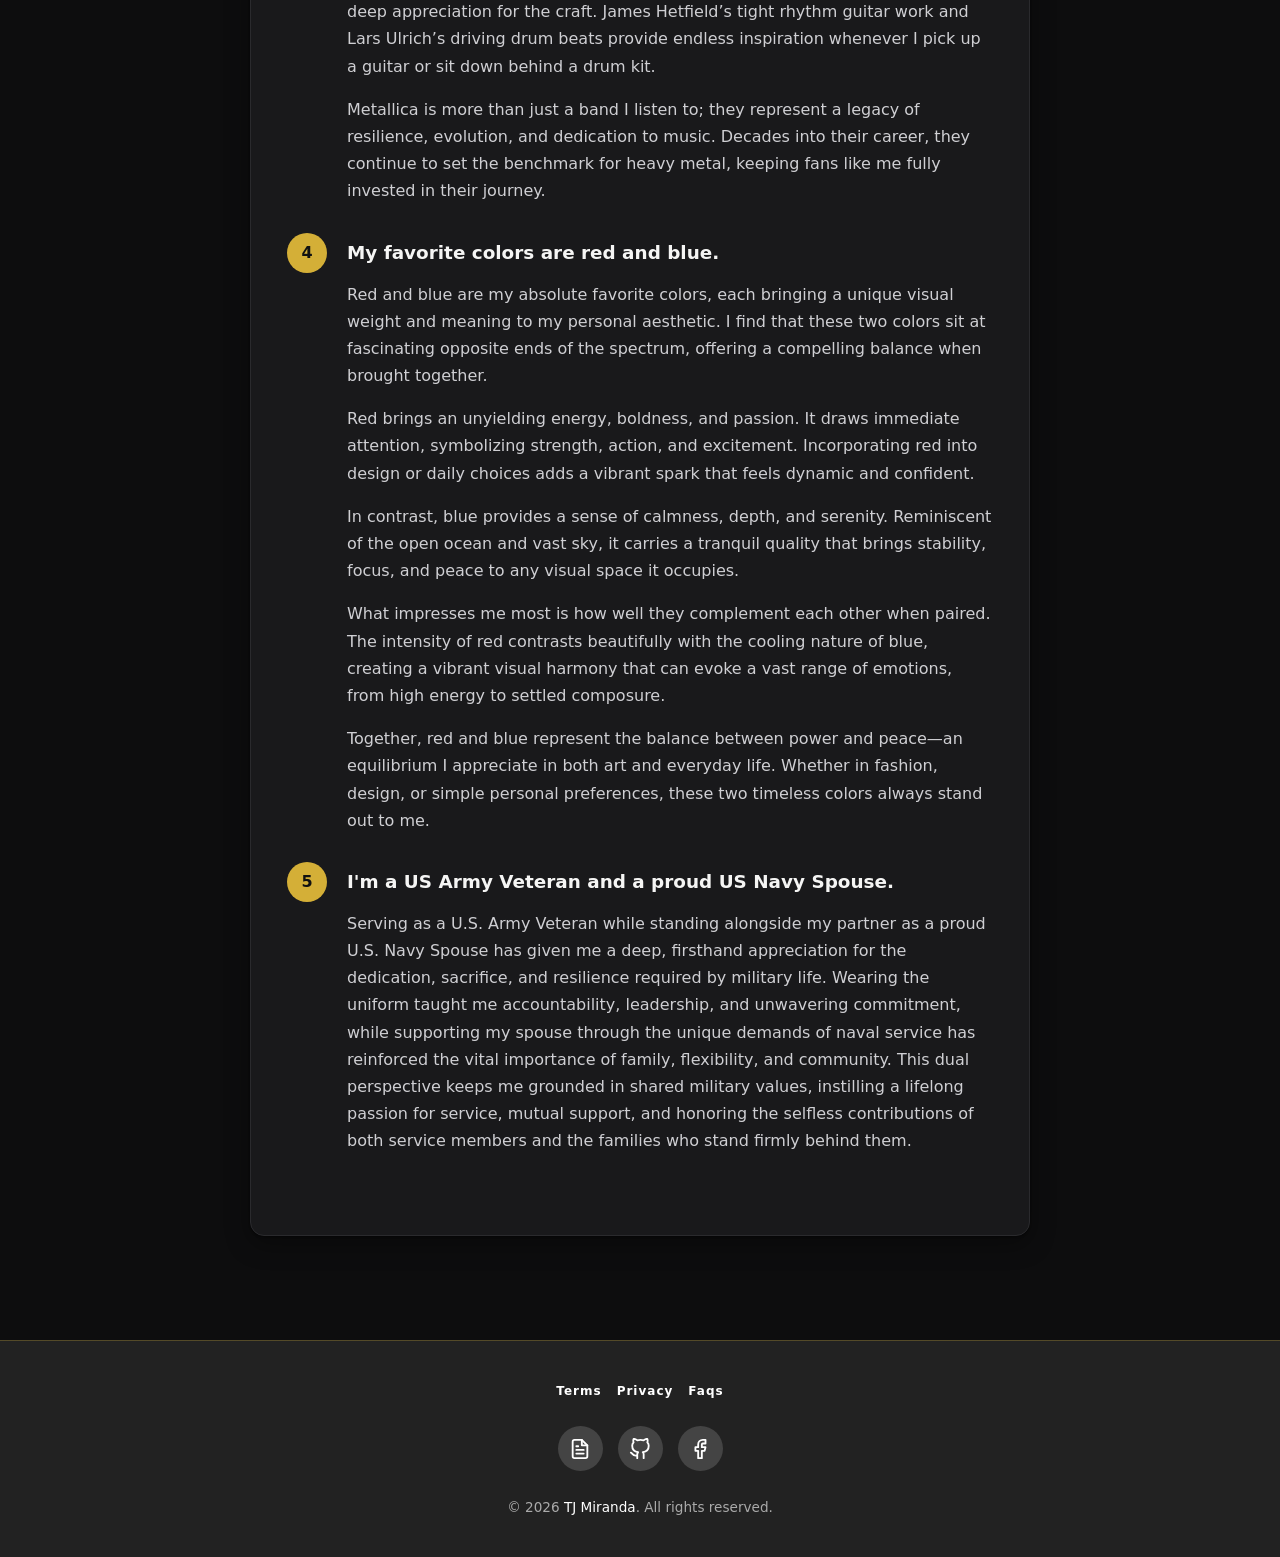
==== commit 032d5927: "update site content" ====
--- a/about.html
+++ b/about.html
@@ -34,6 +34,13 @@
           <li><a href="index.html" class="nav-link">Home</a></li>
           <li><a href="about.html" class="nav-link" aria-current="page">About</a></li>
           <li><a href="services.html" class="nav-link">Services</a></li>
+          <li><a href="resume.html" class="nav-link">My Resume</a></li>
+        </ul>
+        <p class="menu-label">Help &amp; Legal</p>
+        <ul class="nav-menu nav-menu--secondary">
+          <li><a href="terms.html" class="nav-link">Terms</a></li>
+          <li><a href="privacy.html" class="nav-link">Privacy</a></li>
+          <li><a href="faqs.html" class="nav-link">Faqs</a></li>
         </ul>
         <a href="services.html#inquire-now" class="btn">Inquire Now</a>
       </nav>
@@ -182,12 +189,6 @@
                 <em>The Outcast</em>.
               </li>
               <li>
-                <strong>Family Music Connections:</strong> Musical talent runs in
-                the family—my cousin, Adrian Robison, played drums for the San
-                Jose band <em>Strata</em> and later formed
-                <em>Beta State</em> based in Los Angeles.
-              </li>
-              <li>
                 <strong>Hobbies:</strong> Outside of music, I’m an avid gamer,
                 love watching movies, enjoy firearms, and appreciate tattoo art.
               </li>
@@ -334,7 +335,7 @@
                   Their albums have a distinct way of matching almost any mood,
                   offering motivation when I need a drive boost or catharsis when
                   dealing with frustration. Tracks like "Master of Puppets,"
-                  "One," and "Fade to Black" demonstrate a depth of composition
+                  "Enter Sandman," and "Fade to Black" demonstrate a depth of composition
                   and lyrical power that continues to stand the test of time.
                 </p>
                 <p>
--- a/main.css
+++ b/main.css
@@ -481,6 +481,11 @@
   transform: translateX(0);
 }
 
+.nav-menu--secondary .nav-link {
+  padding-block: 12px;
+  font-size: 0.9rem;
+}
+
 .menu-panel .btn {
   width: 100%;
   margin-top: auto;
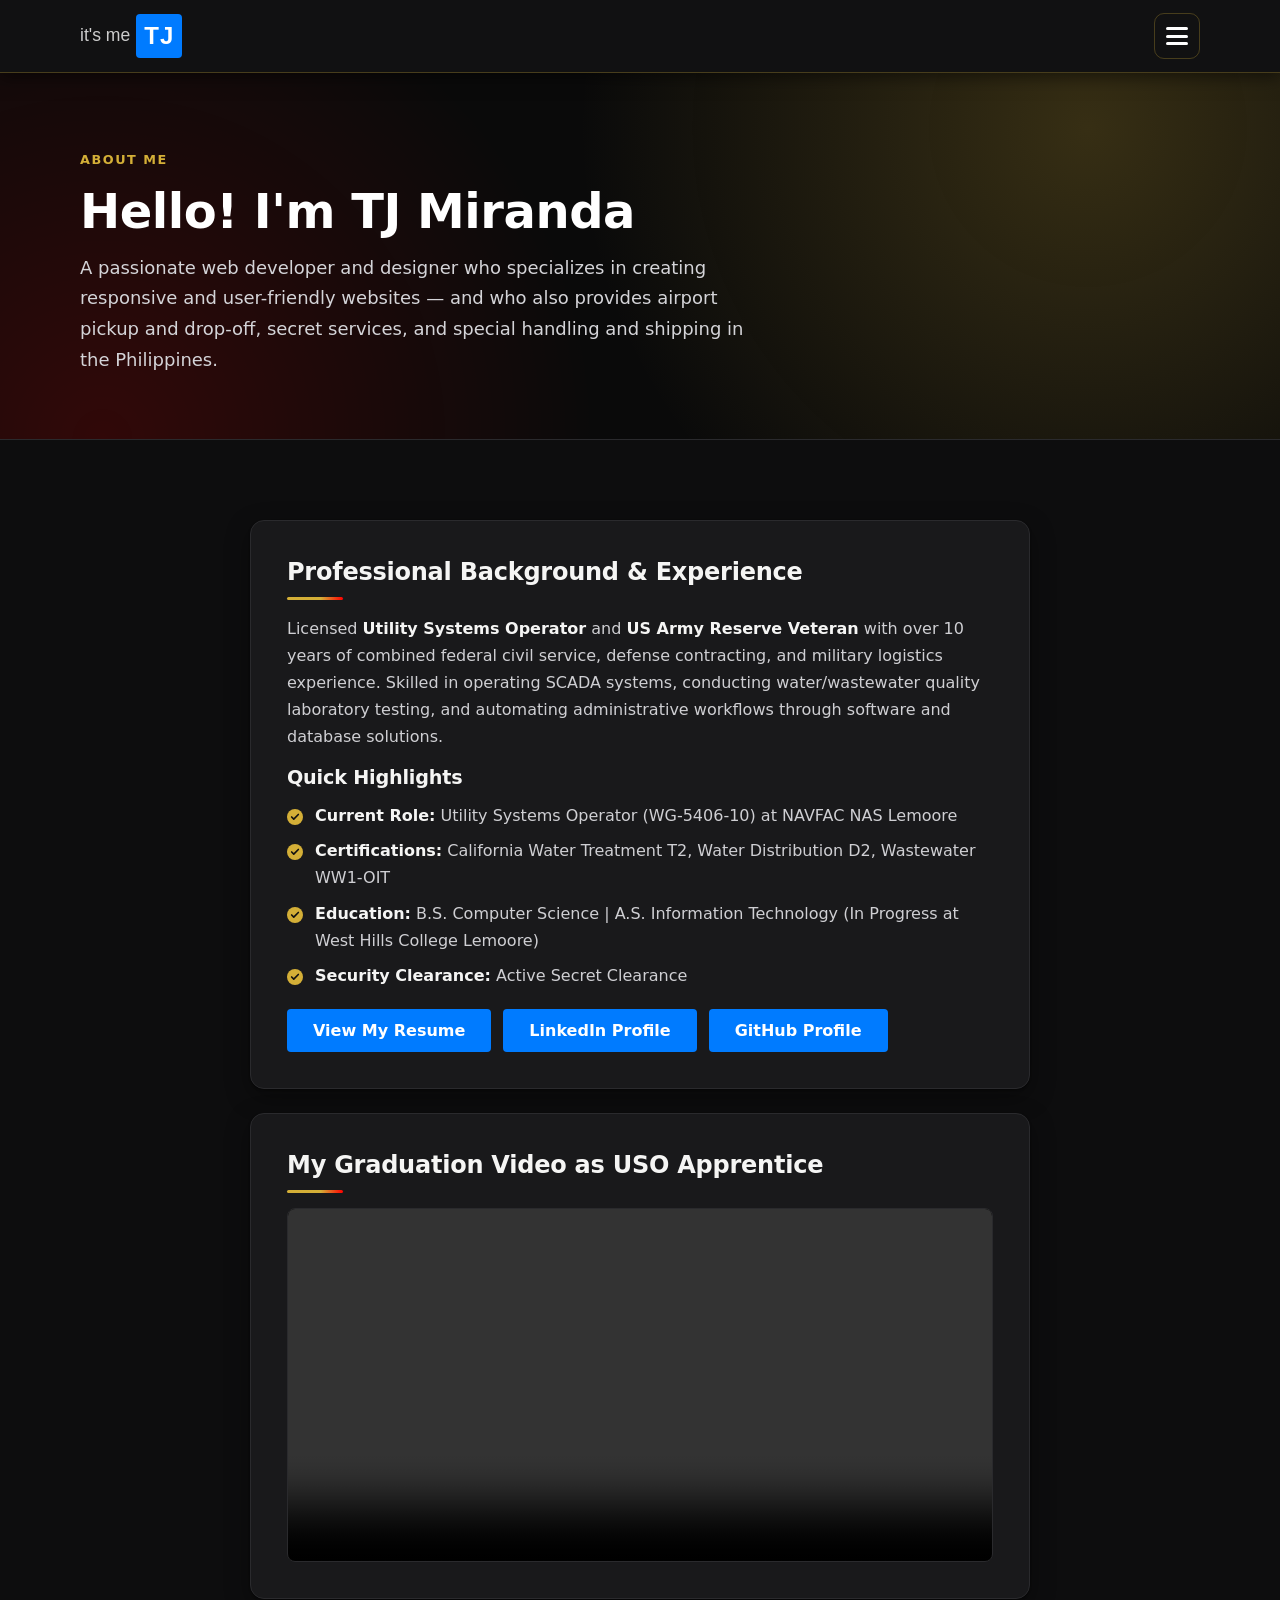
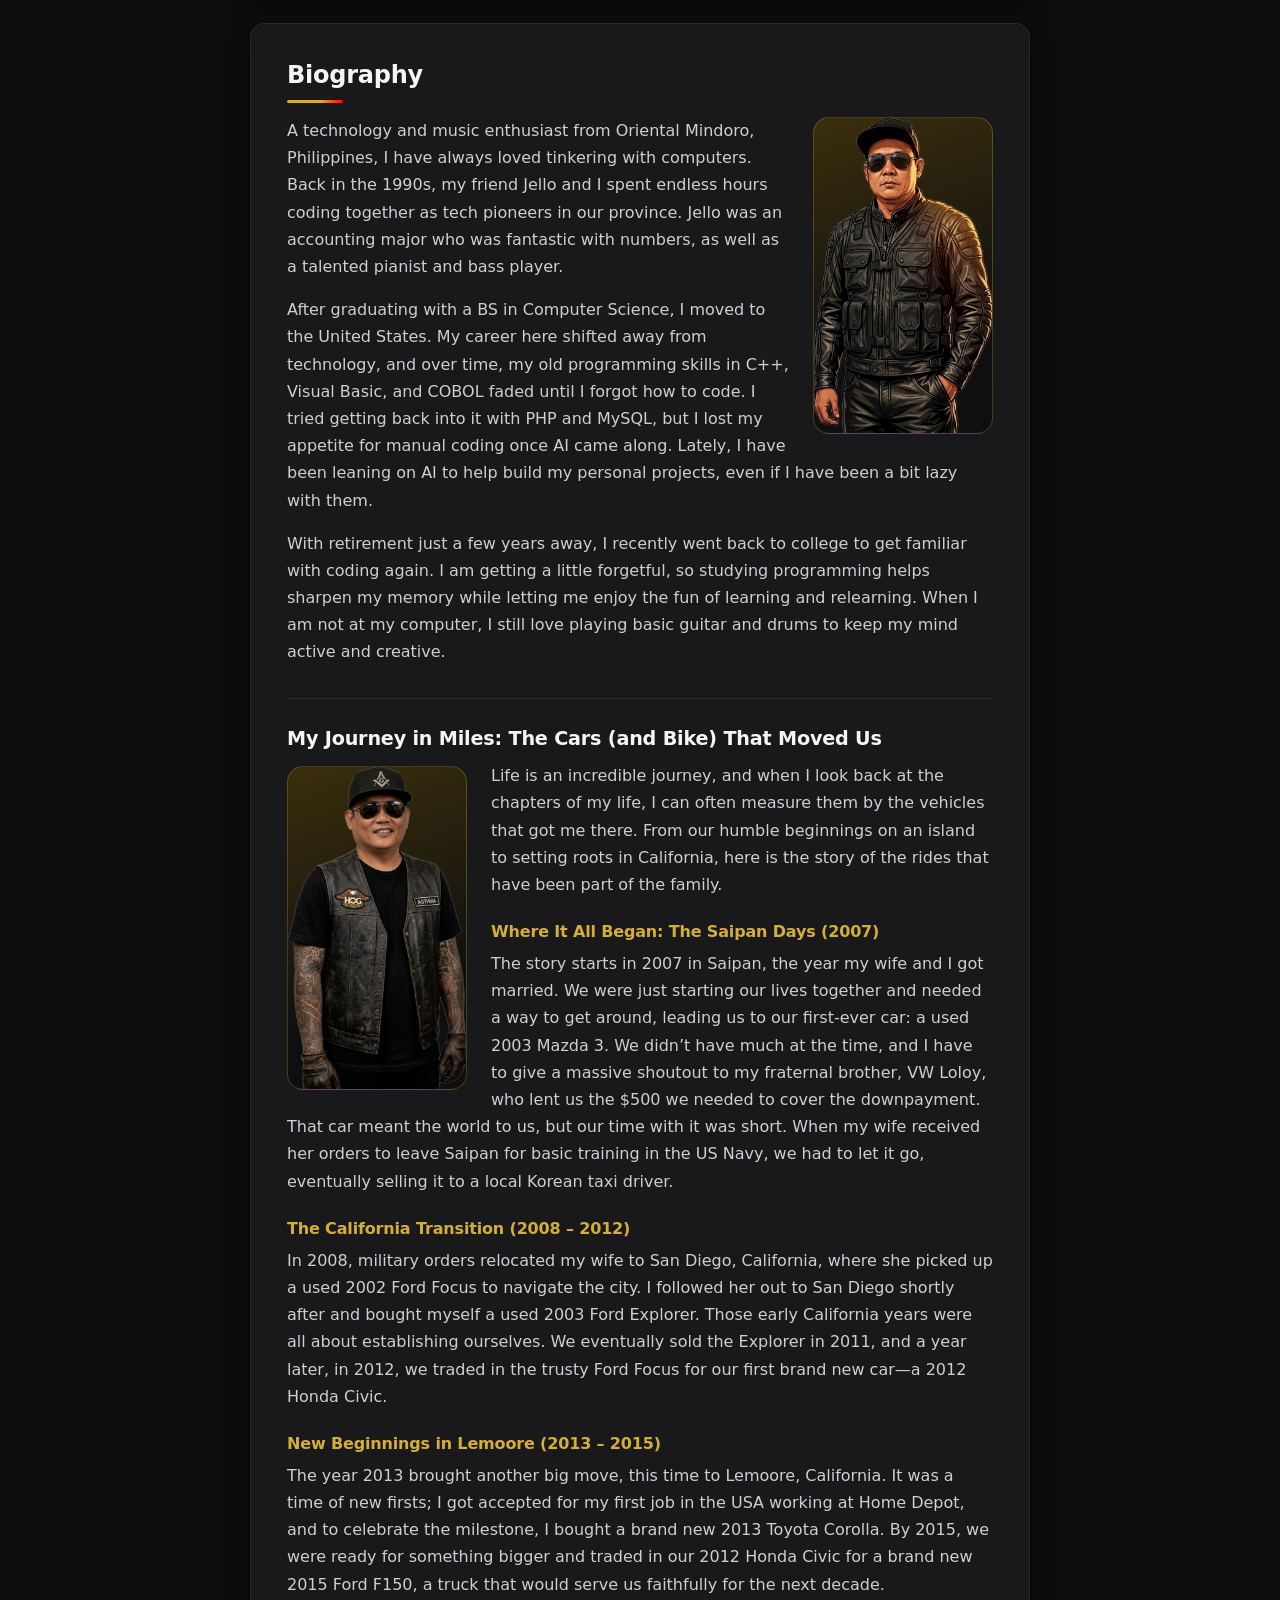
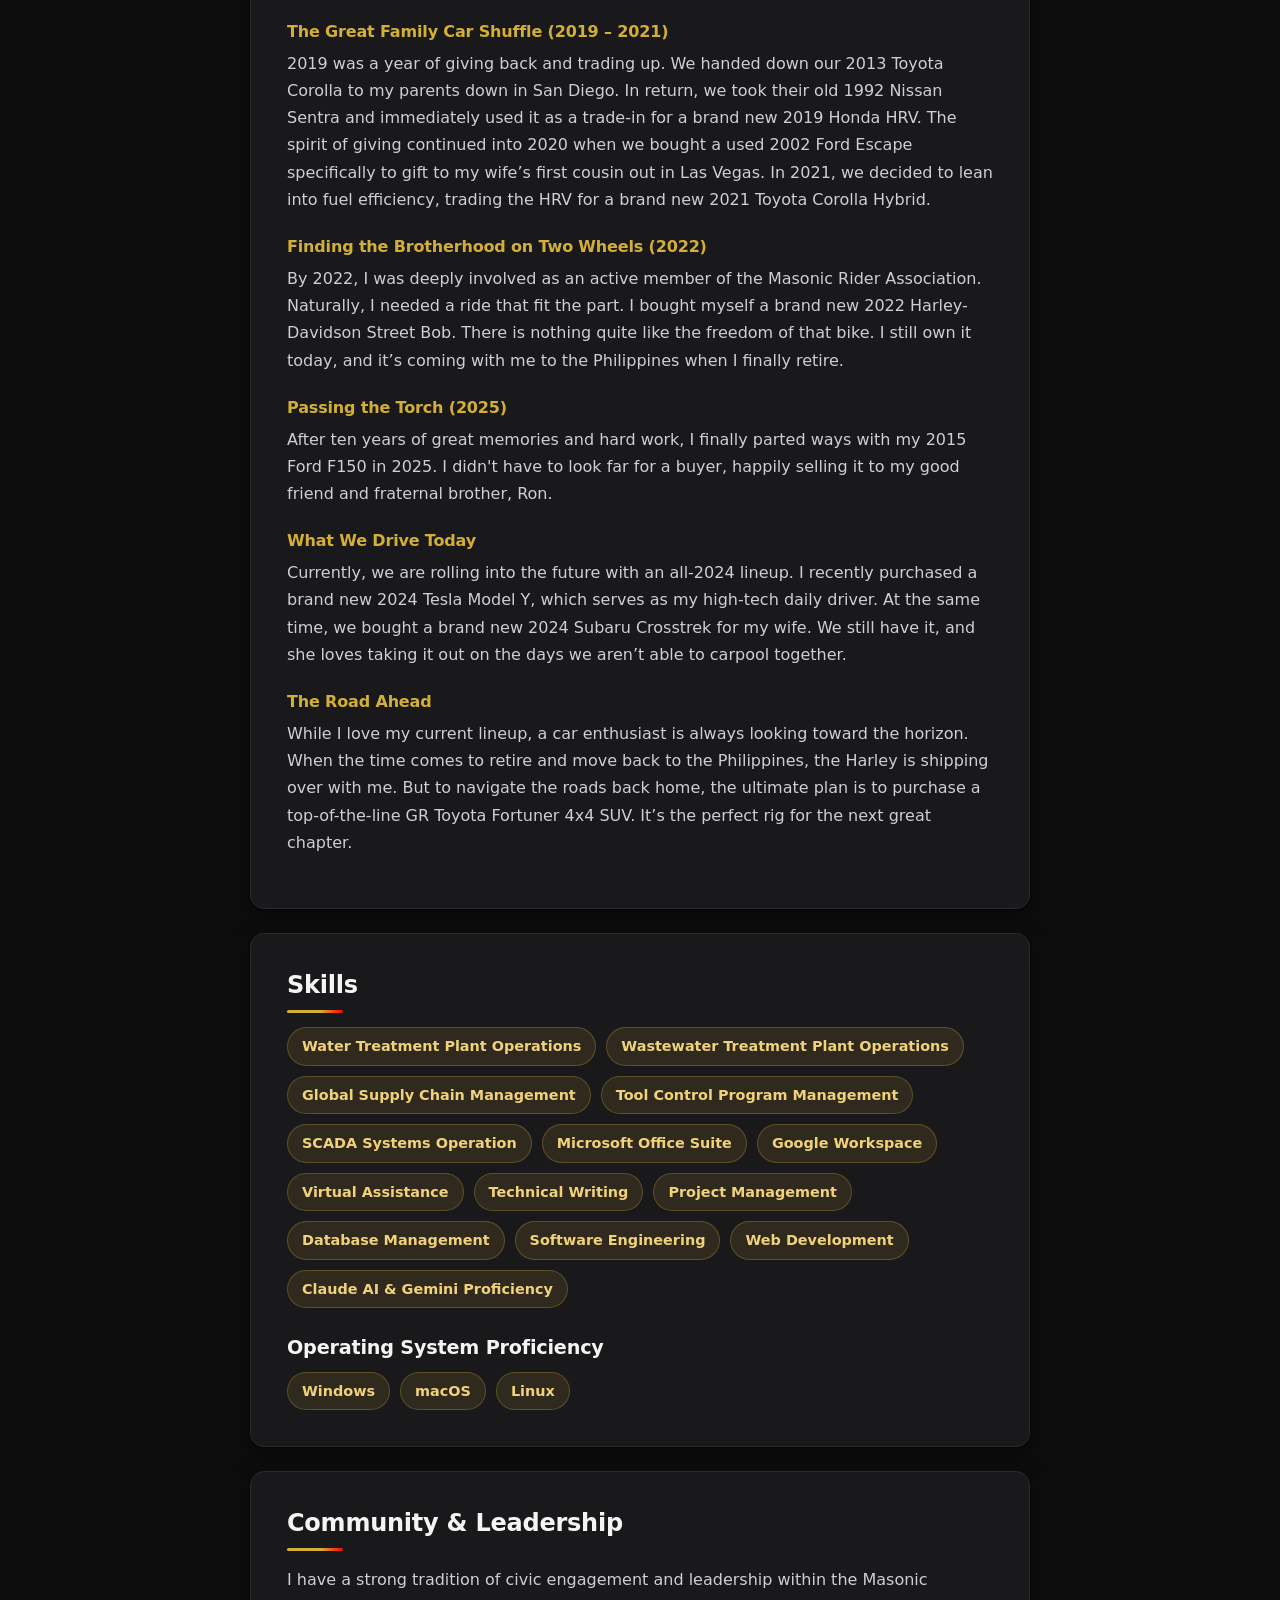
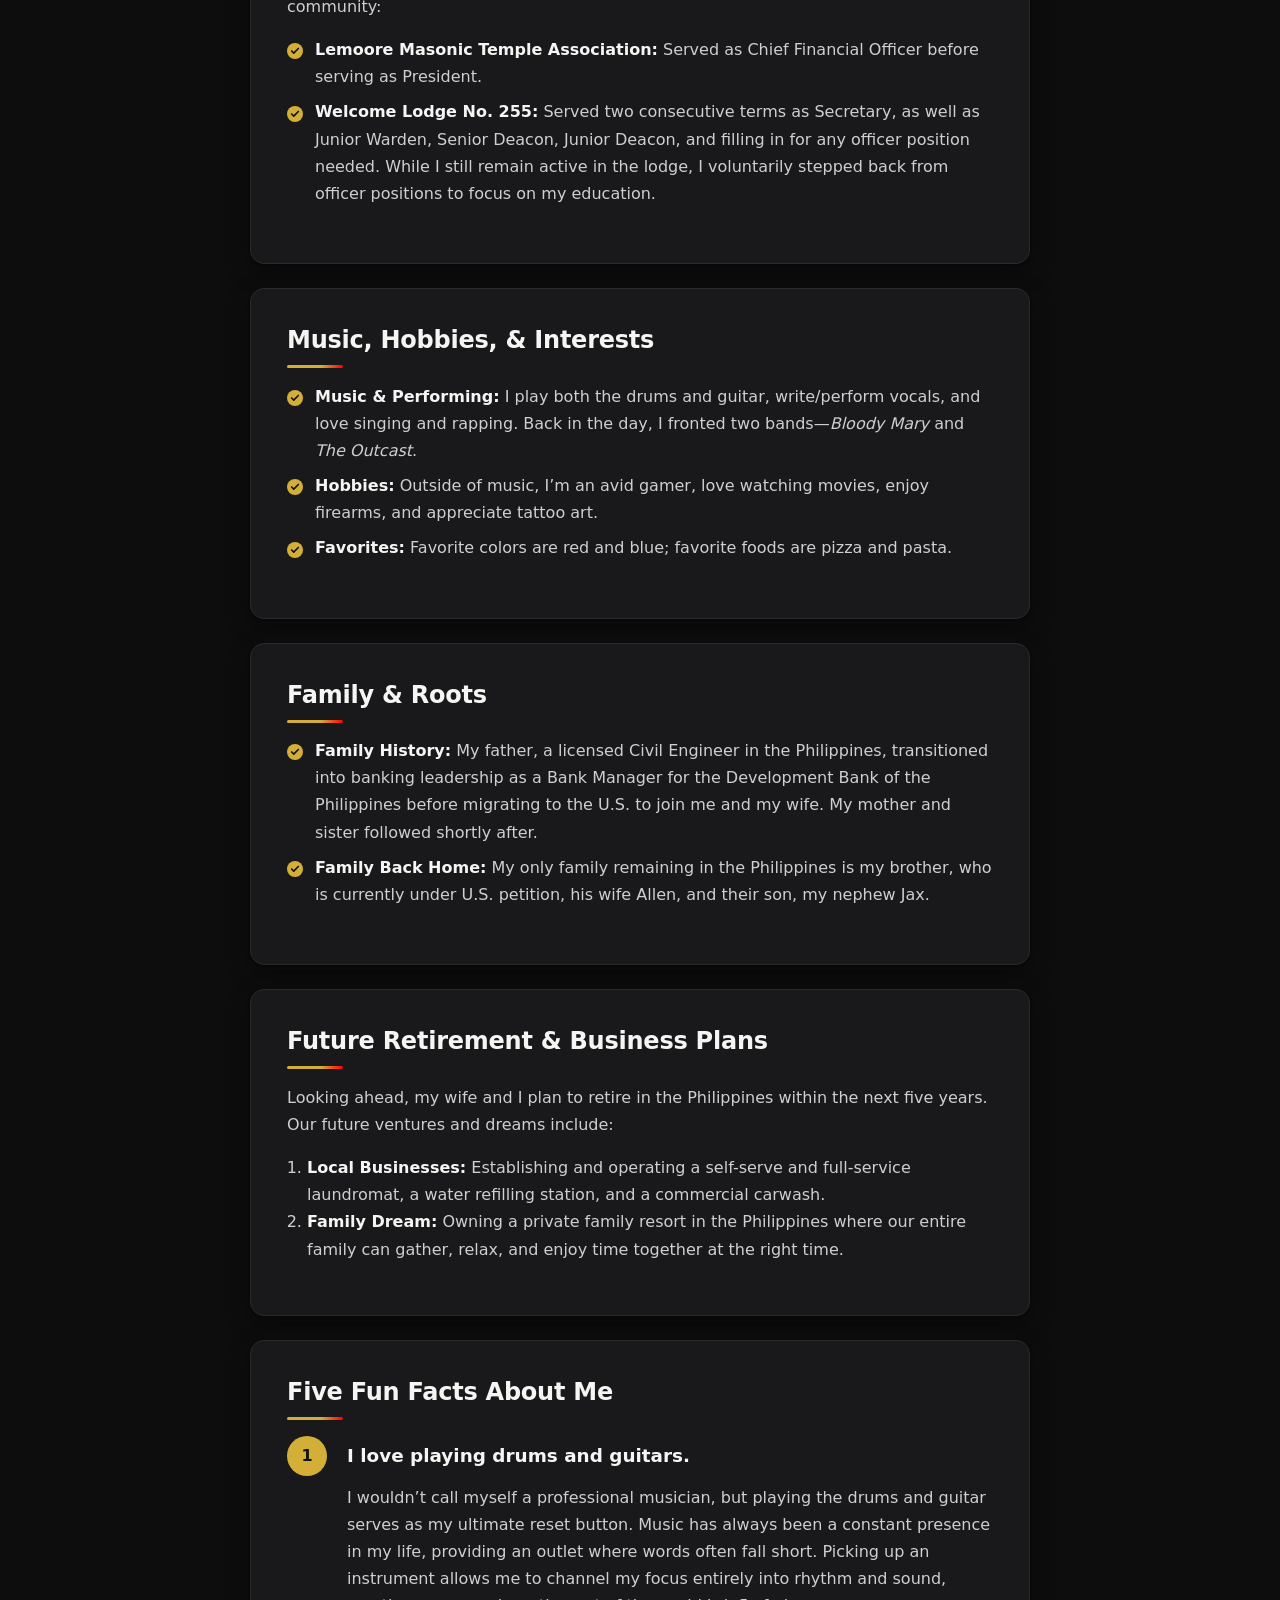
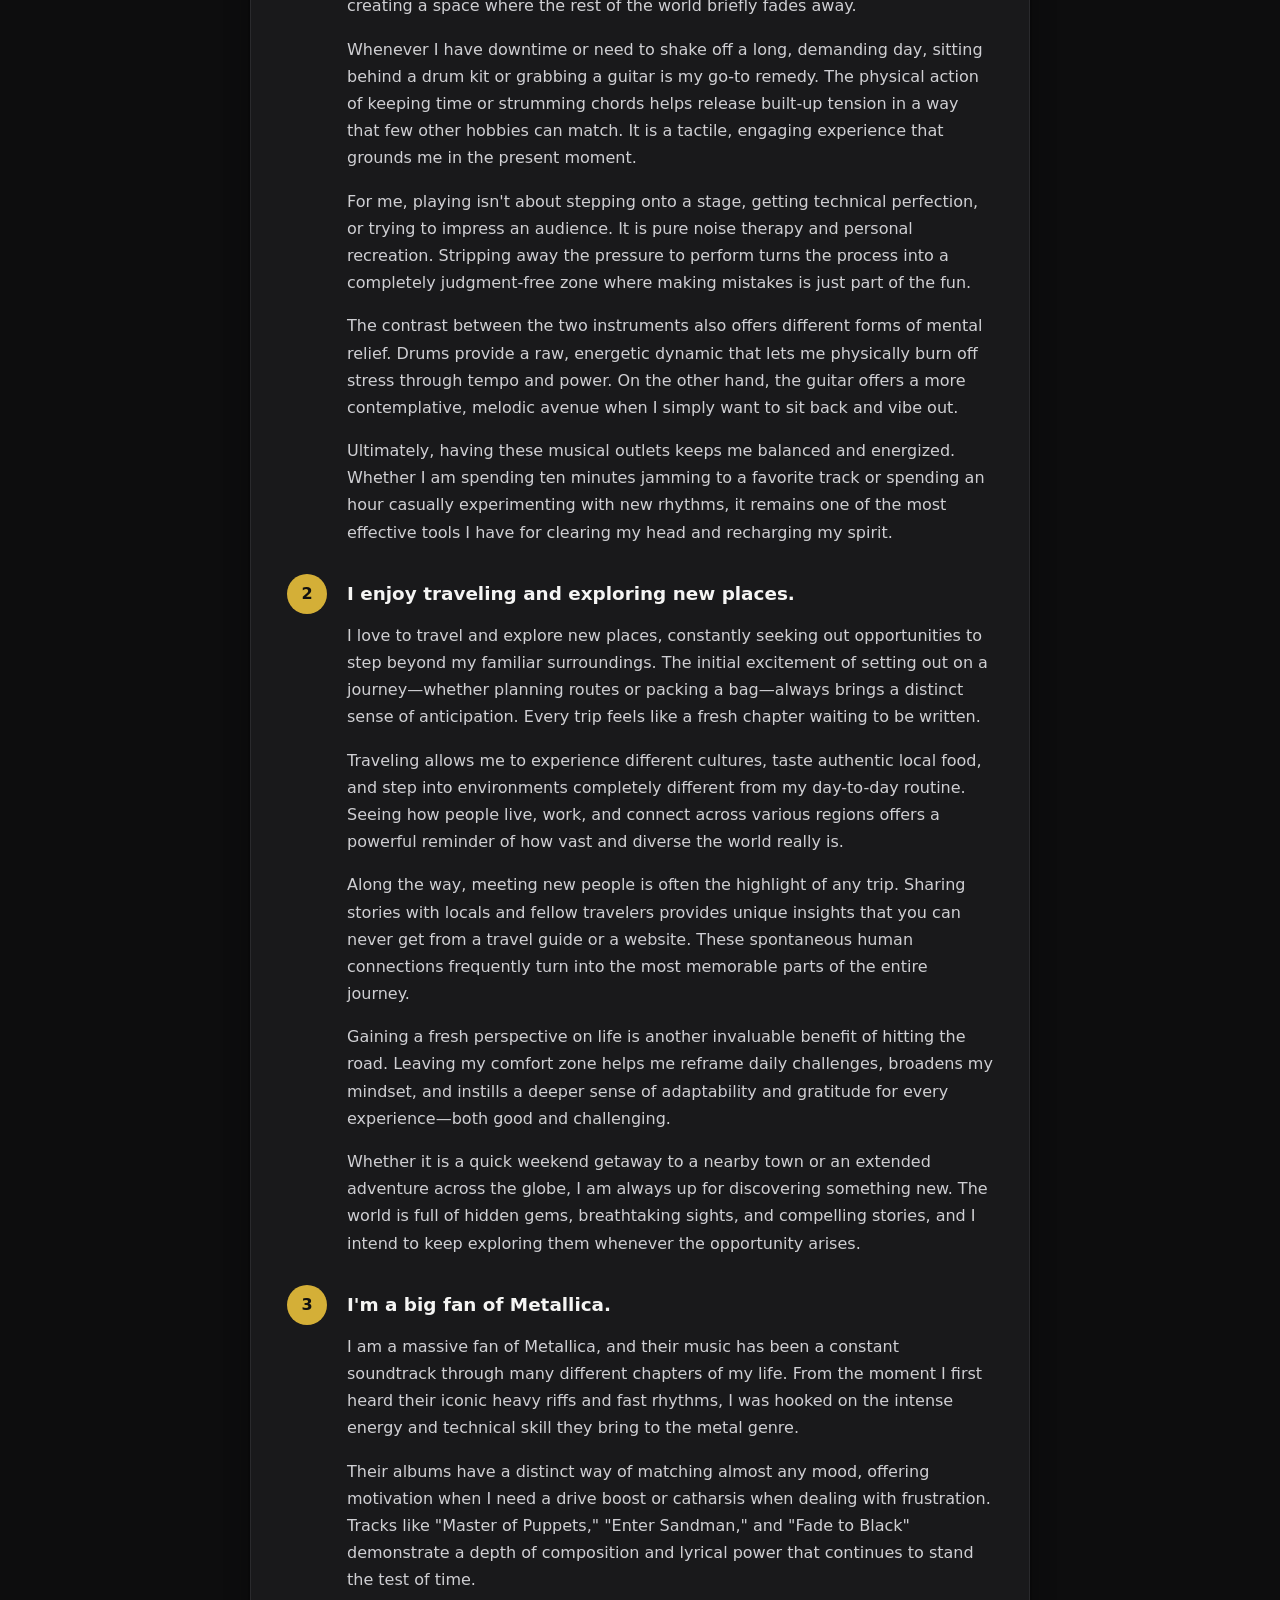
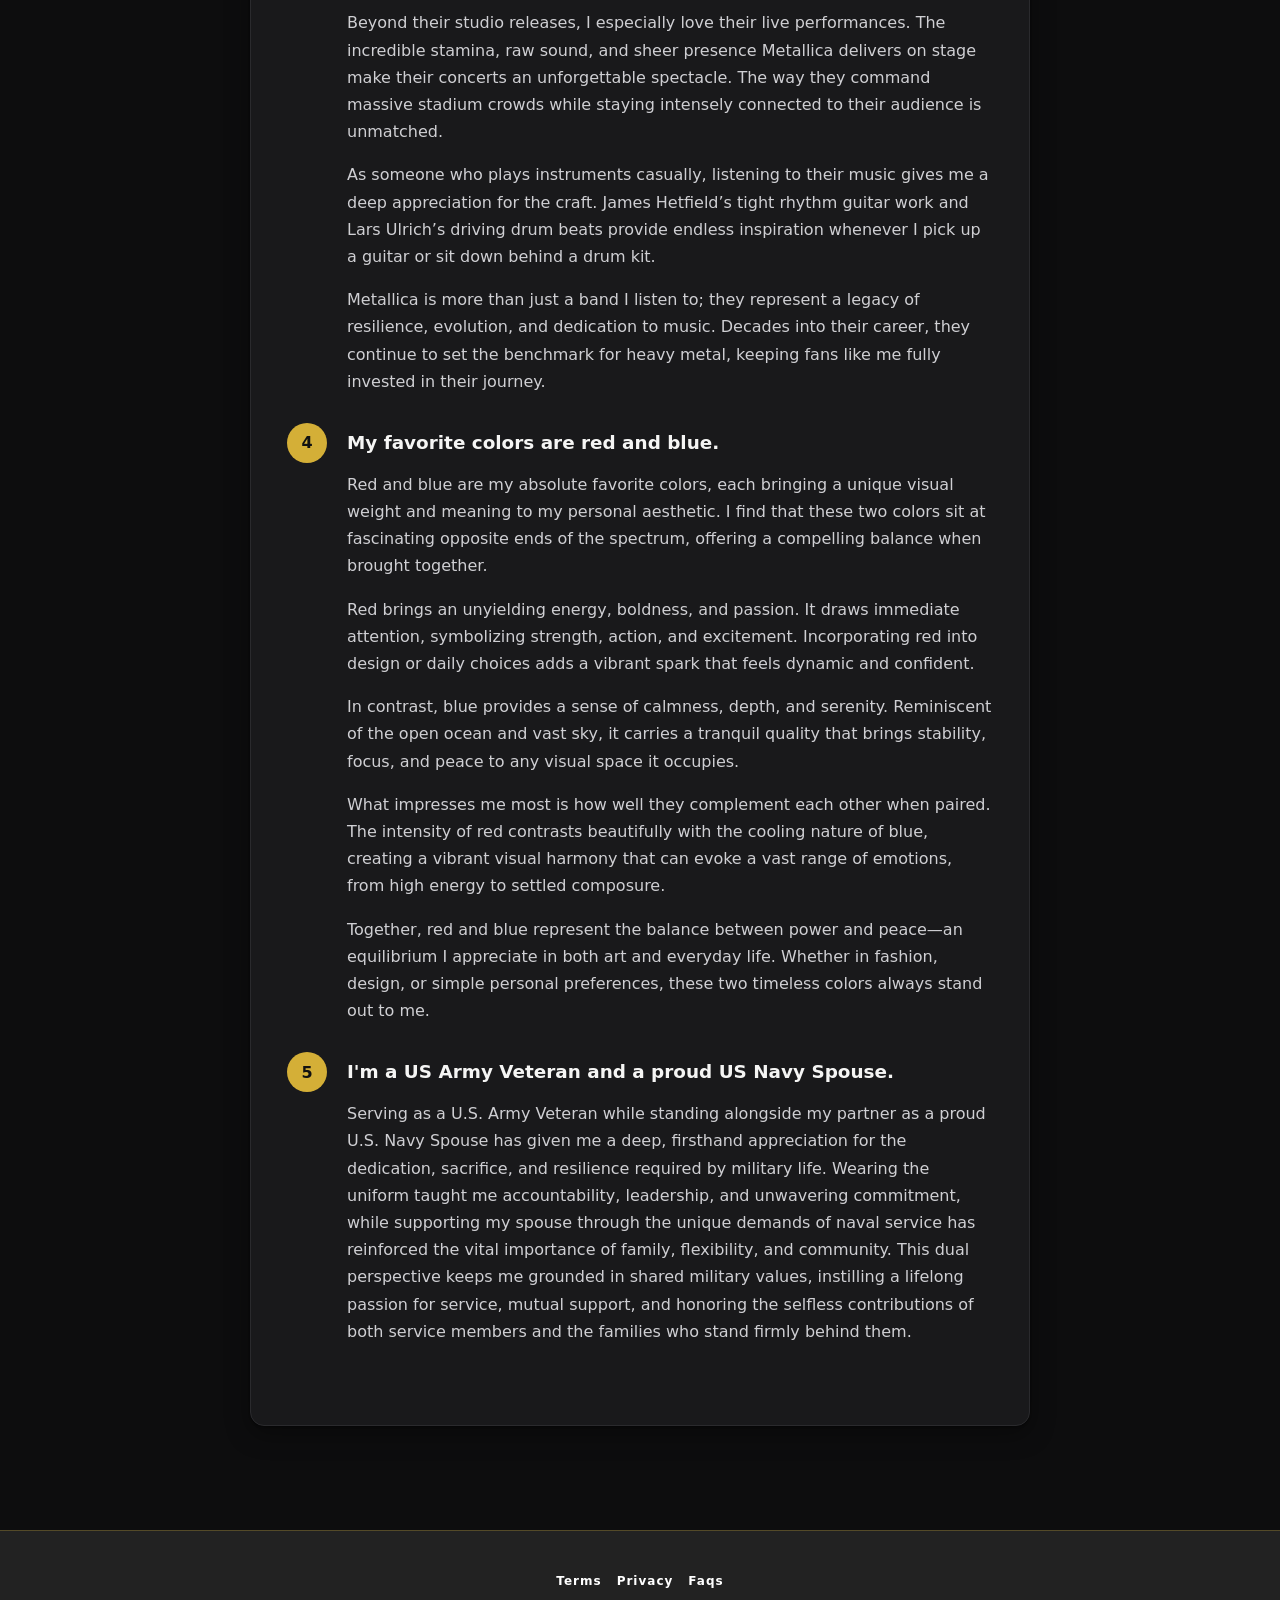
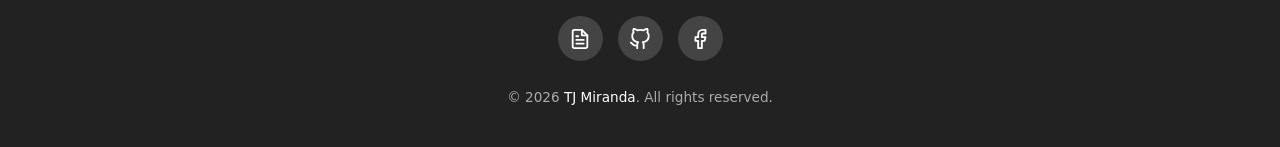
==== commit 0222cbe5: "added some history in my about me" ====
--- a/about.html
+++ b/about.html
@@ -129,6 +129,101 @@
               at my computer, I still love playing basic guitar and drums to keep
               my mind active and creative.
             </p>
+
+            <div class="bio-journey">
+              <h3>My Journey in Miles: The Cars (and Bike) That Moved Us</h3>
+              <img src="images/tjm3.PNG" alt="TJ Miranda" class="biopic biopic--left" width="768" height="1389" loading="lazy" />
+              <p>
+                Life is an incredible journey, and when I look back at the
+                chapters of my life, I can often measure them by the vehicles that
+                got me there. From our humble beginnings on an island to setting
+                roots in California, here is the story of the rides that have been
+                part of the family.
+              </p>
+
+              <h4>Where It All Began: The Saipan Days (2007)</h4>
+              <p>
+                The story starts in 2007 in Saipan, the year my wife and I got
+                married. We were just starting our lives together and needed a way
+                to get around, leading us to our first-ever car: a used 2003 Mazda
+                3. We didn’t have much at the time, and I have to give a massive
+                shoutout to my fraternal brother, VW Loloy, who lent us the $500 we
+                needed to cover the downpayment. That car meant the world to us,
+                but our time with it was short. When my wife received her orders to
+                leave Saipan for basic training in the US Navy, we had to let it
+                go, eventually selling it to a local Korean taxi driver.
+              </p>
+
+              <h4>The California Transition (2008 – 2012)</h4>
+              <p>
+                In 2008, military orders relocated my wife to San Diego,
+                California, where she picked up a used 2002 Ford Focus to navigate
+                the city. I followed her out to San Diego shortly after and bought
+                myself a used 2003 Ford Explorer. Those early California years were
+                all about establishing ourselves. We eventually sold the Explorer in
+                2011, and a year later, in 2012, we traded in the trusty Ford Focus
+                for our first brand new car—a 2012 Honda Civic.
+              </p>
+
+              <h4>New Beginnings in Lemoore (2013 – 2015)</h4>
+              <p>
+                The year 2013 brought another big move, this time to Lemoore,
+                California. It was a time of new firsts; I got accepted for my
+                first job in the USA working at Home Depot, and to celebrate the
+                milestone, I bought a brand new 2013 Toyota Corolla. By 2015, we
+                were ready for something bigger and traded in our 2012 Honda Civic
+                for a brand new 2015 Ford F150, a truck that would serve us
+                faithfully for the next decade.
+              </p>
+
+              <h4>The Great Family Car Shuffle (2019 – 2021)</h4>
+              <p>
+                2019 was a year of giving back and trading up. We handed down our
+                2013 Toyota Corolla to my parents down in San Diego. In return, we
+                took their old 1992 Nissan Sentra and immediately used it as a
+                trade-in for a brand new 2019 Honda HRV. The spirit of giving
+                continued into 2020 when we bought a used 2002 Ford Escape
+                specifically to gift to my wife’s first cousin out in Las Vegas. In
+                2021, we decided to lean into fuel efficiency, trading the HRV for a
+                brand new 2021 Toyota Corolla Hybrid.
+              </p>
+
+              <h4>Finding the Brotherhood on Two Wheels (2022)</h4>
+              <p>
+                By 2022, I was deeply involved as an active member of the Masonic
+                Rider Association. Naturally, I needed a ride that fit the part. I
+                bought myself a brand new 2022 Harley-Davidson Street Bob. There is
+                nothing quite like the freedom of that bike. I still own it today,
+                and it’s coming with me to the Philippines when I finally retire.
+              </p>
+
+              <h4>Passing the Torch (2025)</h4>
+              <p>
+                After ten years of great memories and hard work, I finally parted
+                ways with my 2015 Ford F150 in 2025. I didn't have to look far for a
+                buyer, happily selling it to my good friend and fraternal brother,
+                Ron.
+              </p>
+
+              <h4>What We Drive Today</h4>
+              <p>
+                Currently, we are rolling into the future with an all-2024 lineup.
+                I recently purchased a brand new 2024 Tesla Model Y, which serves as
+                my high-tech daily driver. At the same time, we bought a brand new
+                2024 Subaru Crosstrek for my wife. We still have it, and she loves
+                taking it out on the days we aren’t able to carpool together.
+              </p>
+
+              <h4>The Road Ahead</h4>
+              <p>
+                While I love my current lineup, a car enthusiast is always looking
+                toward the horizon. When the time comes to retire and move back to
+                the Philippines, the Harley is shipping over with me. But to
+                navigate the roads back home, the ultimate plan is to purchase a
+                top-of-the-line GR Toyota Fortuner 4x4 SUV. It’s the perfect rig for
+                the next great chapter.
+              </p>
+            </div>
           </article>
 
           <article id="skills" class="content-card">
--- a/main.css
+++ b/main.css
@@ -1268,6 +1268,23 @@
   background: linear-gradient(160deg, #3a2e0c, #0f0f10 70%);
 }
 
+.biopic--left {
+  float: left;
+  margin: 4px 24px 16px 0;
+}
+
+.bio-journey {
+  clear: both;
+  margin-top: 32px;
+  padding-top: 28px;
+  border-top: 1px solid var(--line);
+}
+
+.bio-journey h4 {
+  margin: 24px 0 8px;
+  color: var(--gold);
+}
+
 .clearfix::after {
   content: "";
   display: table;
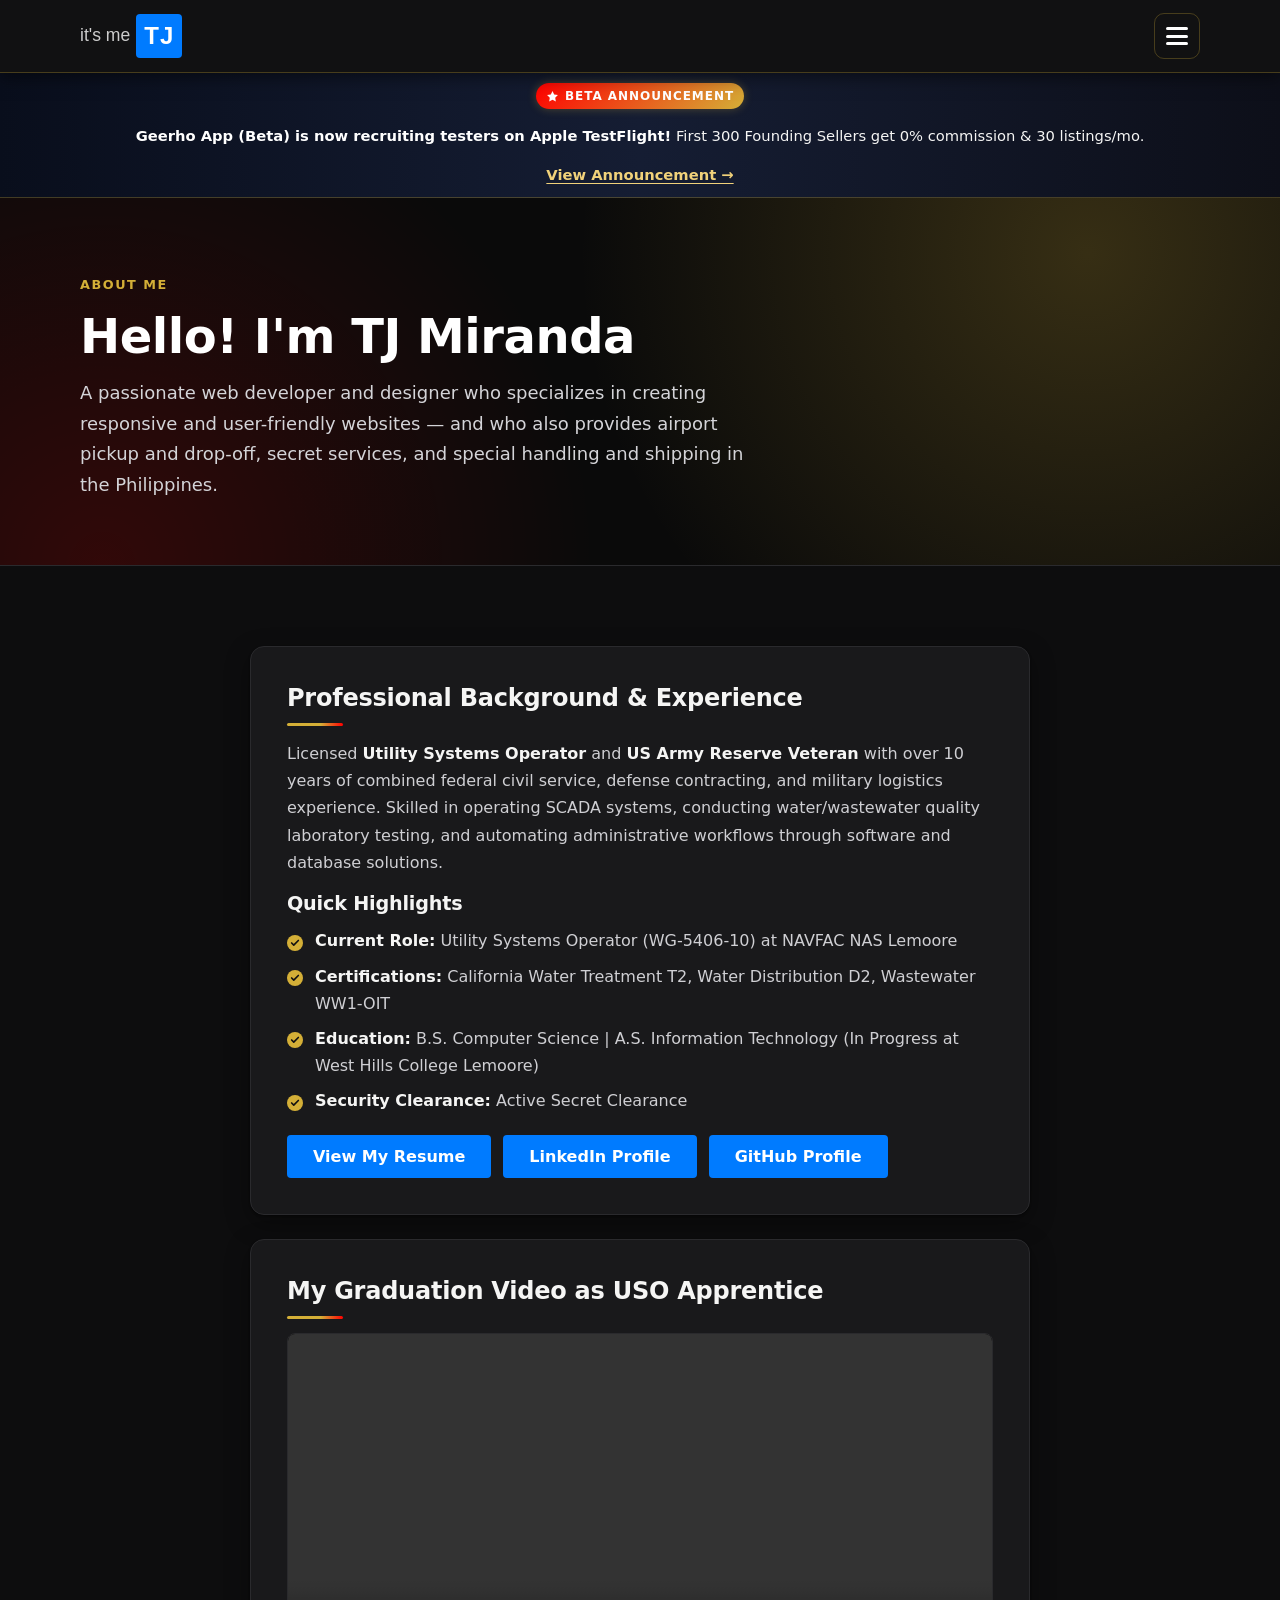
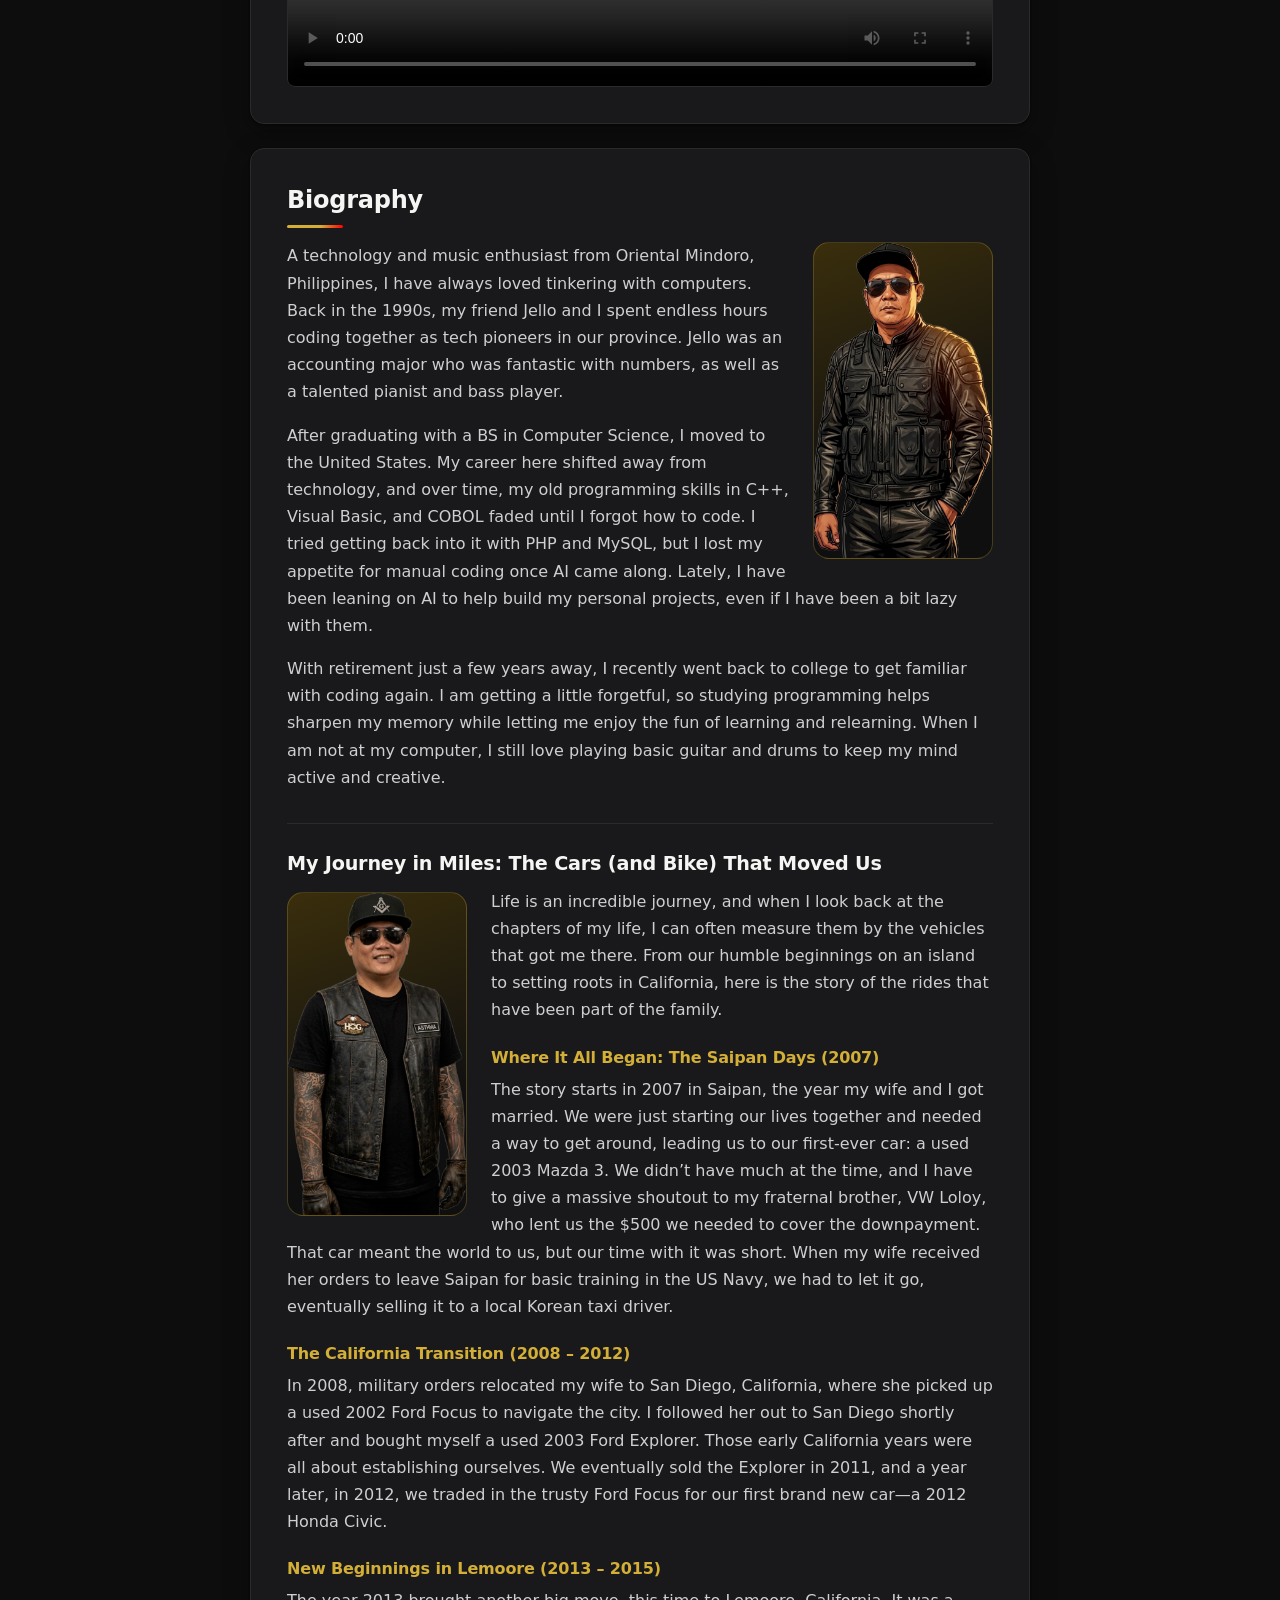
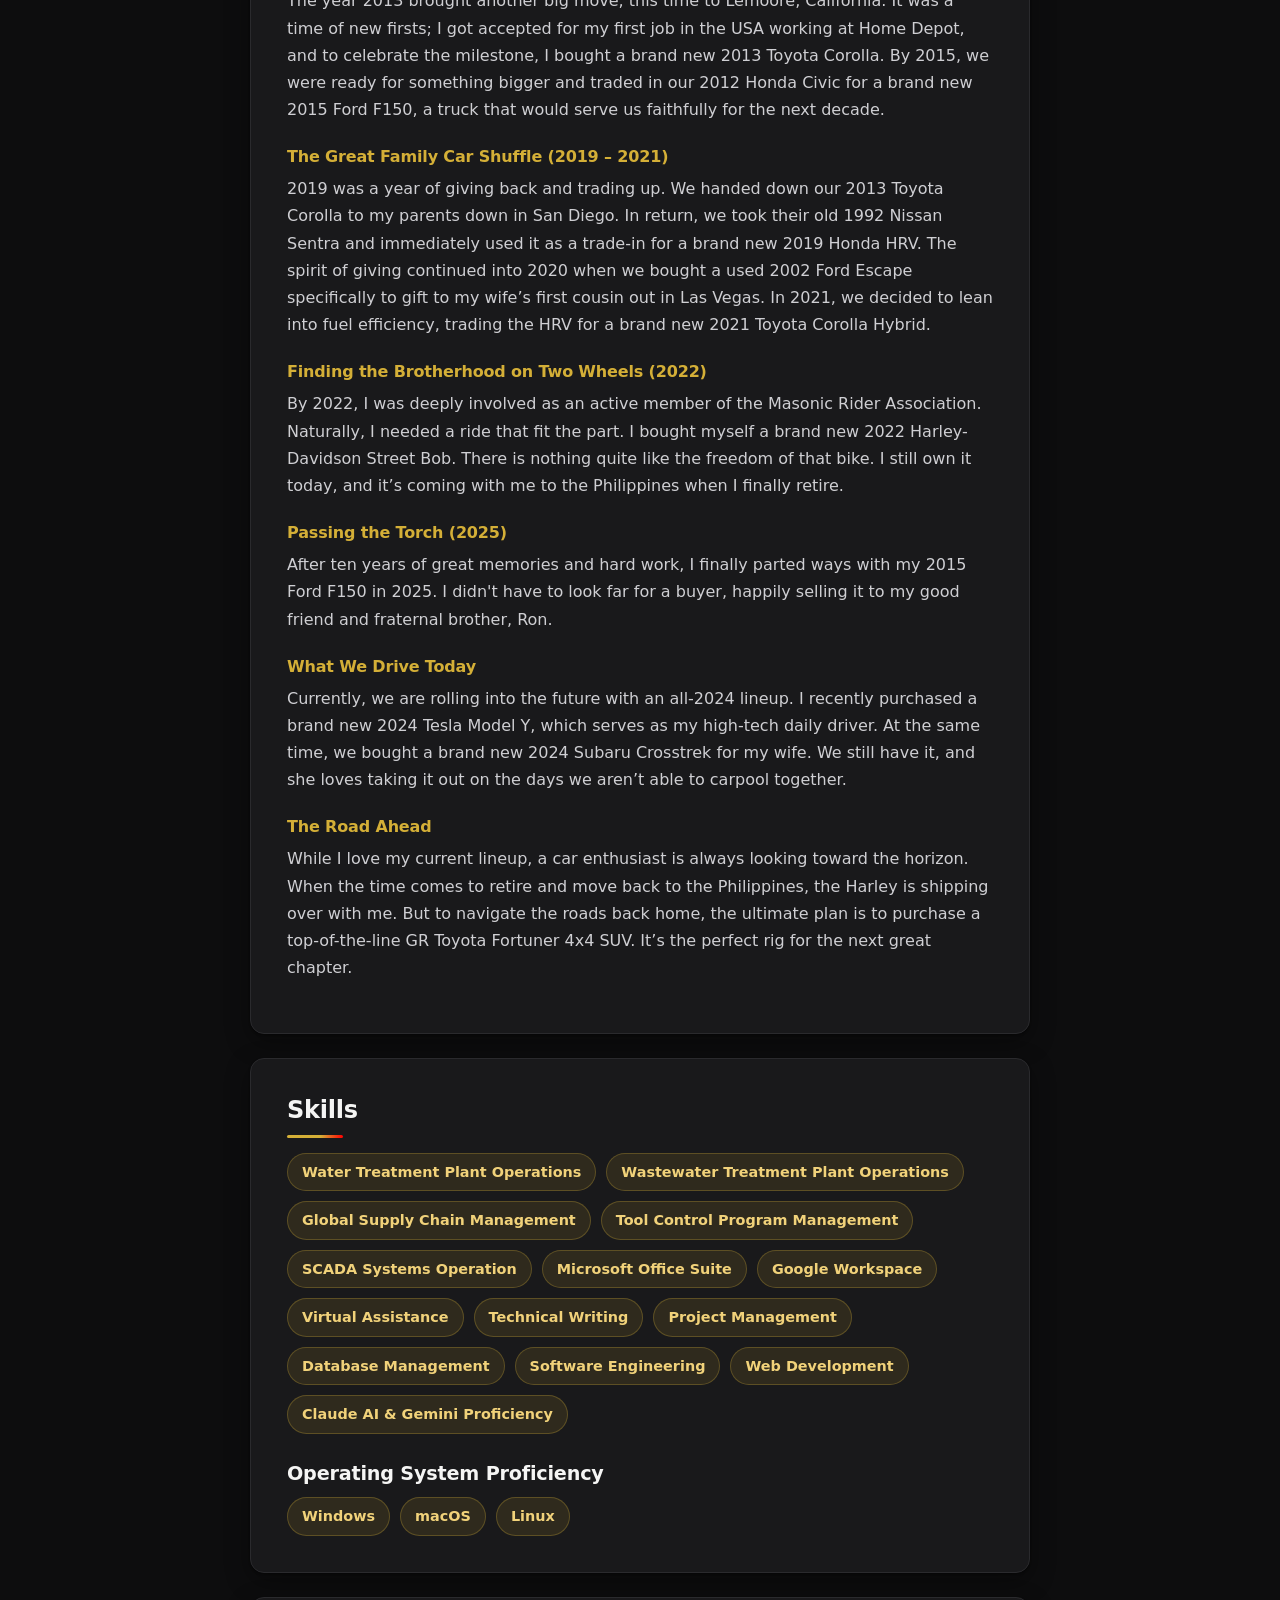
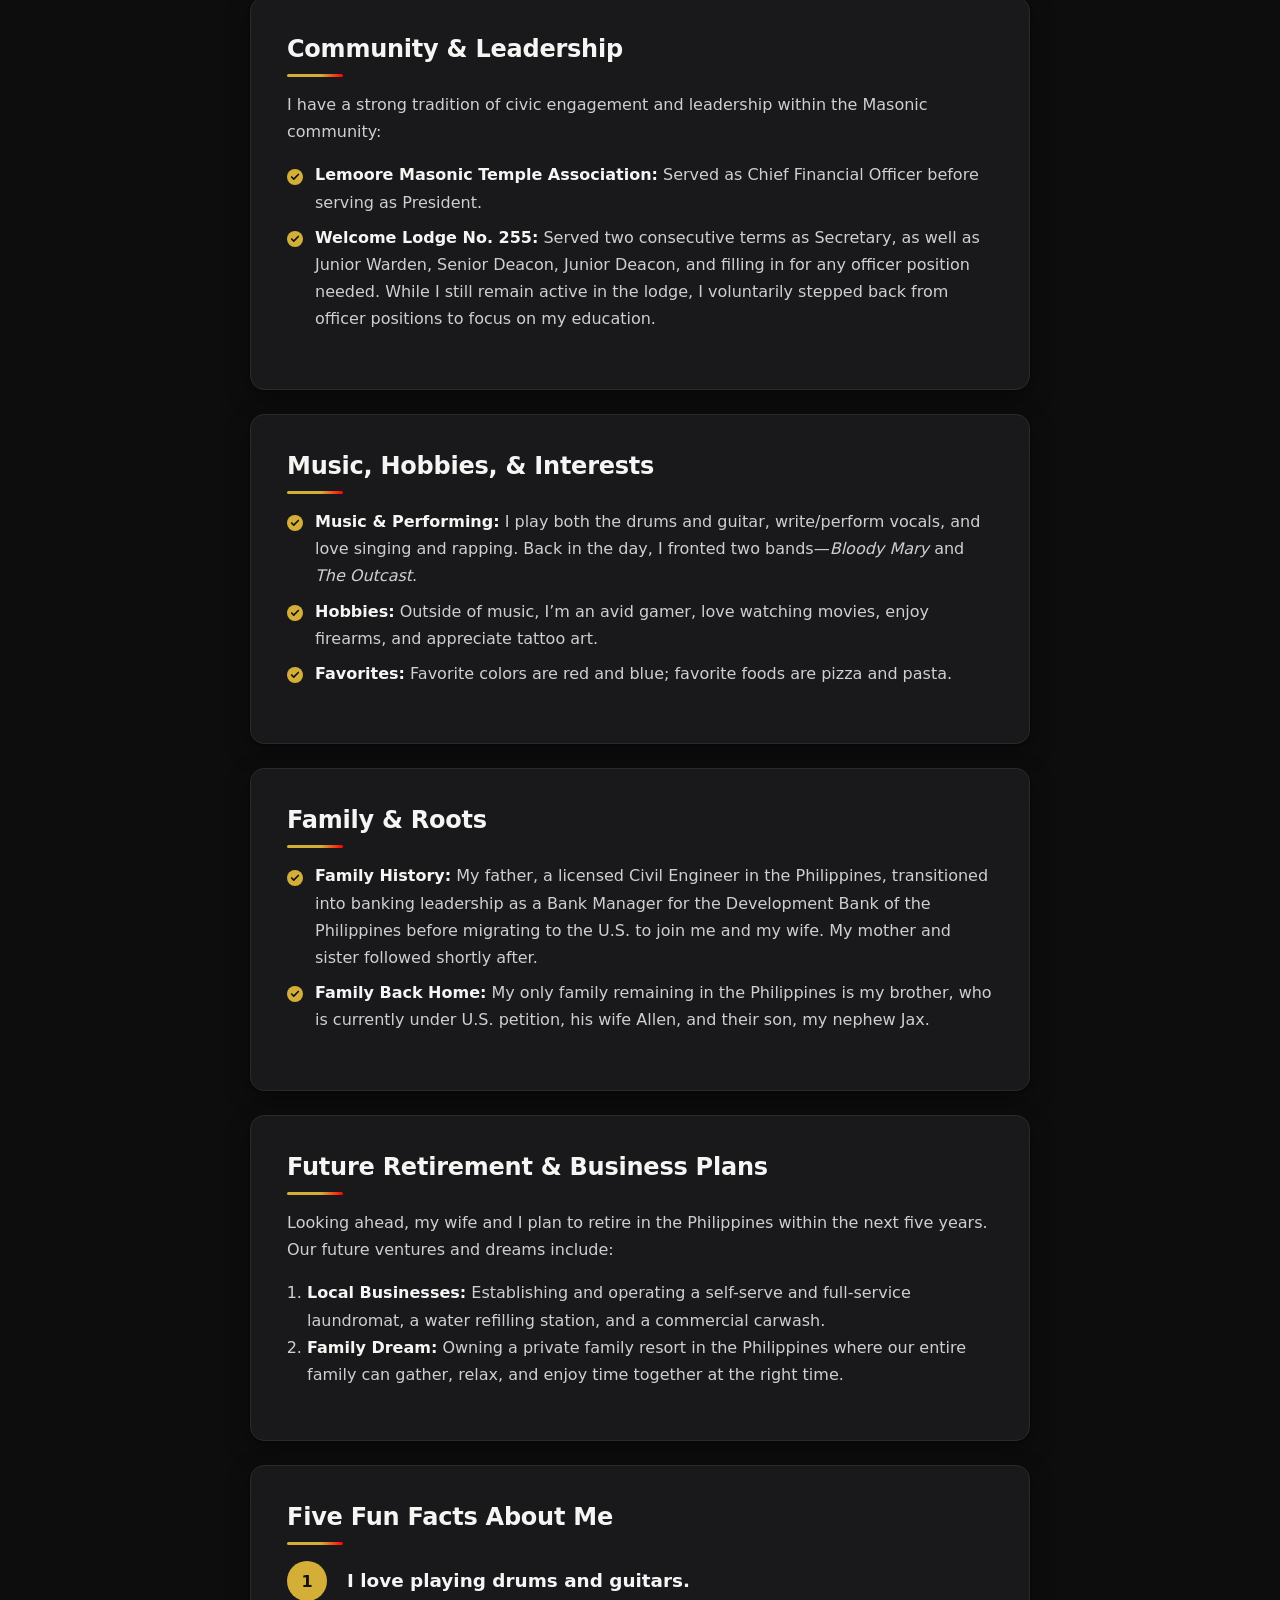
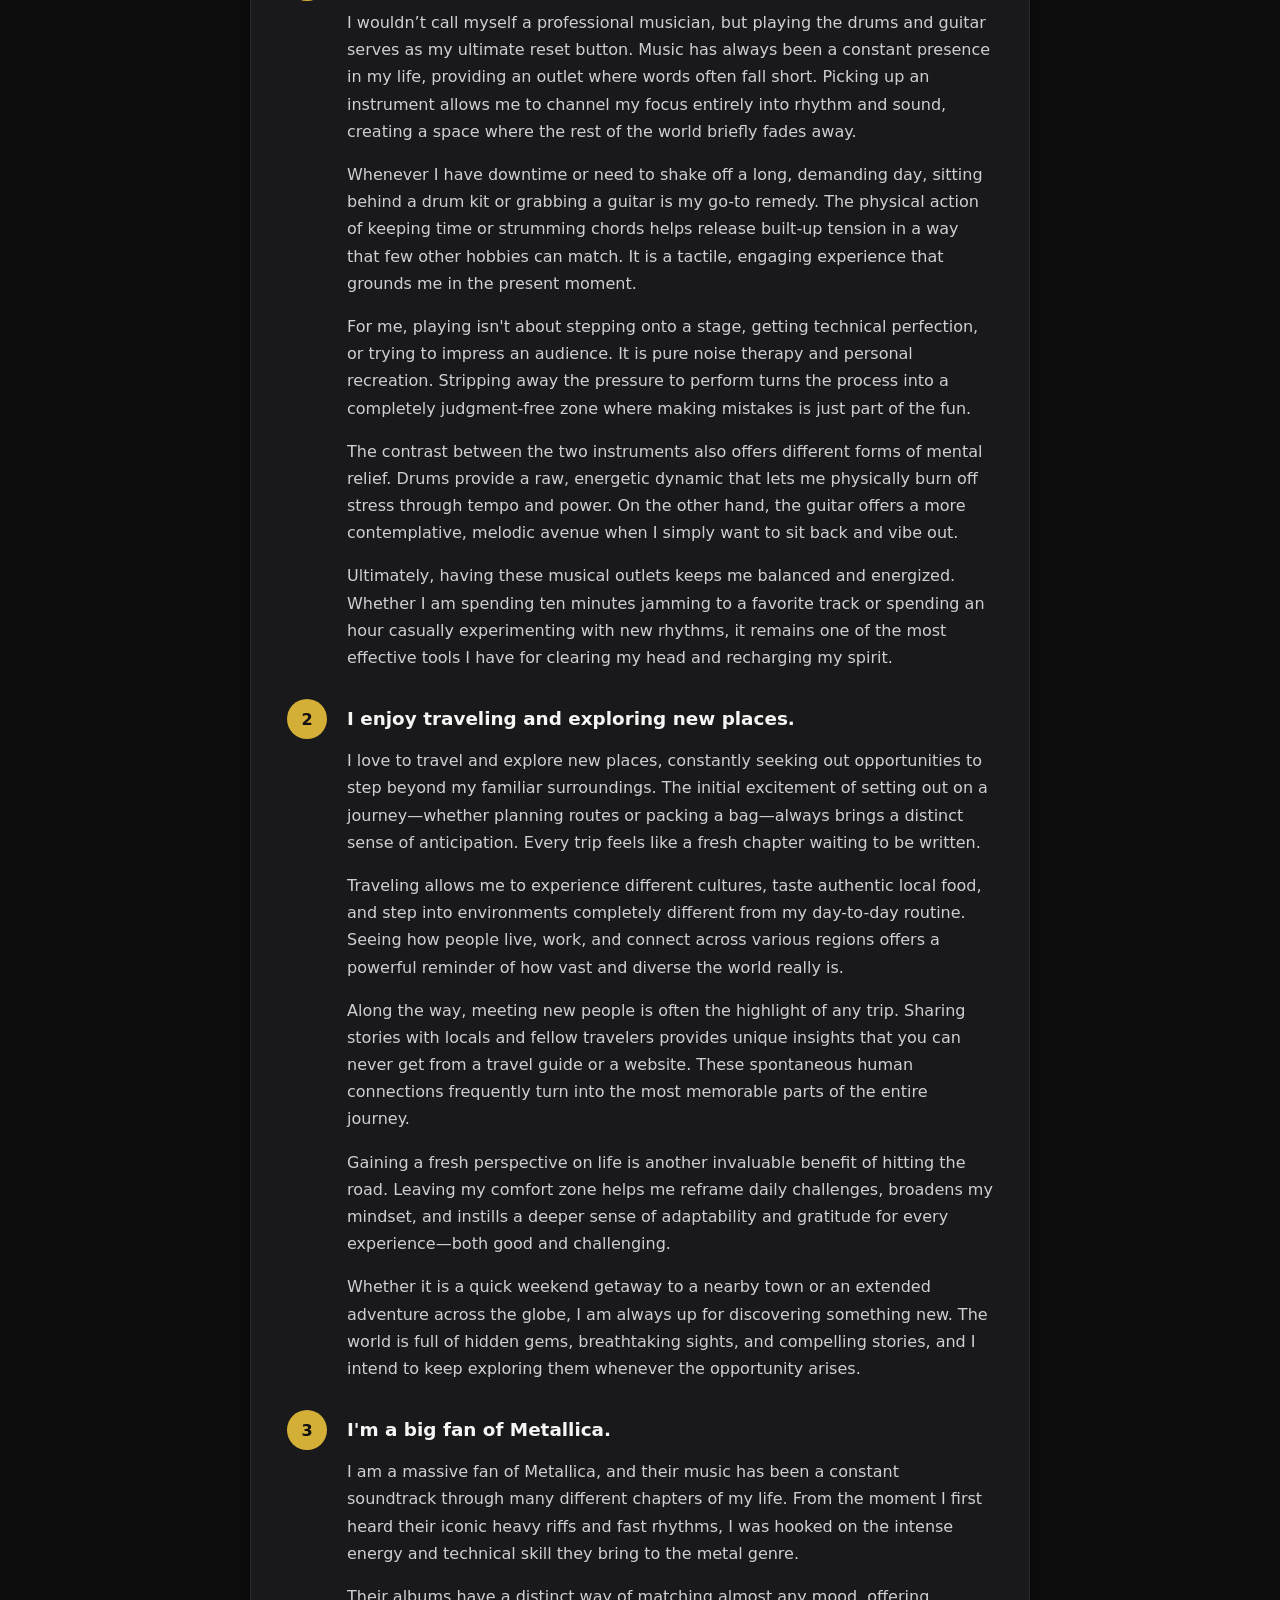
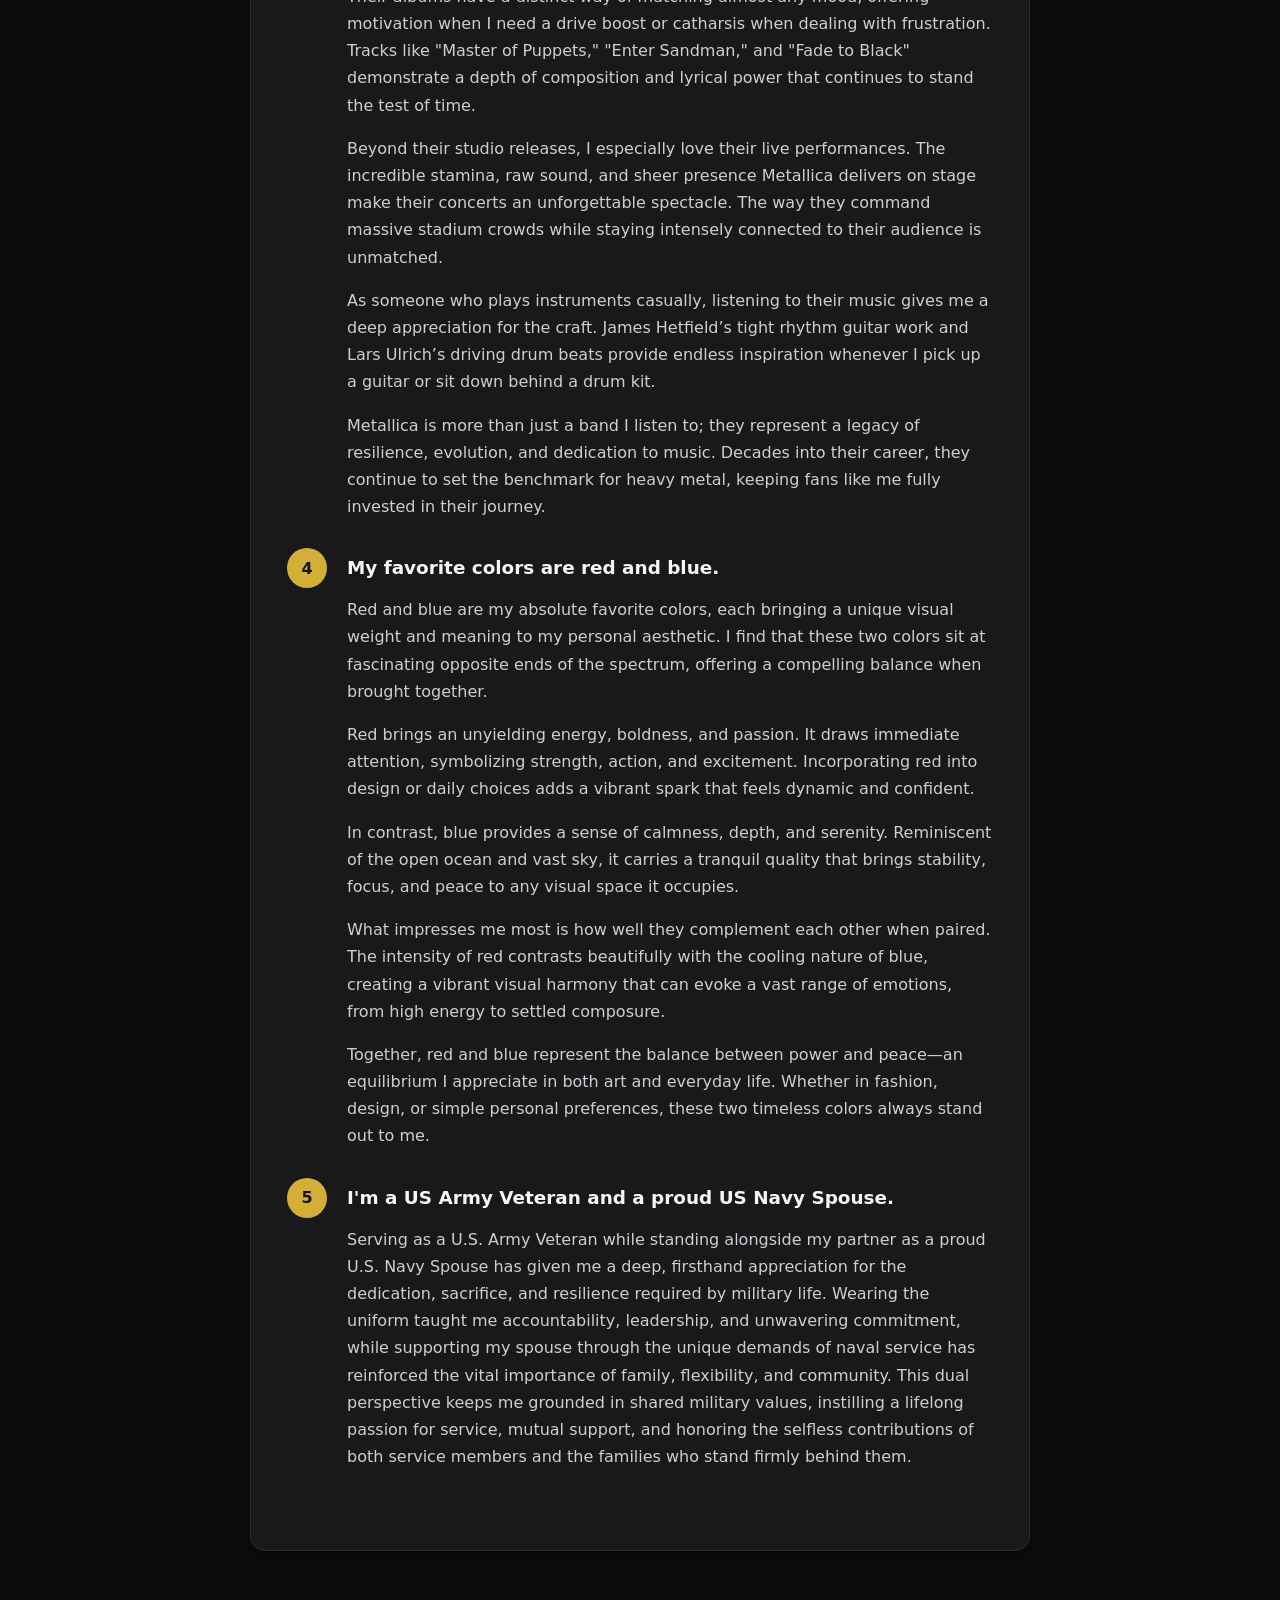
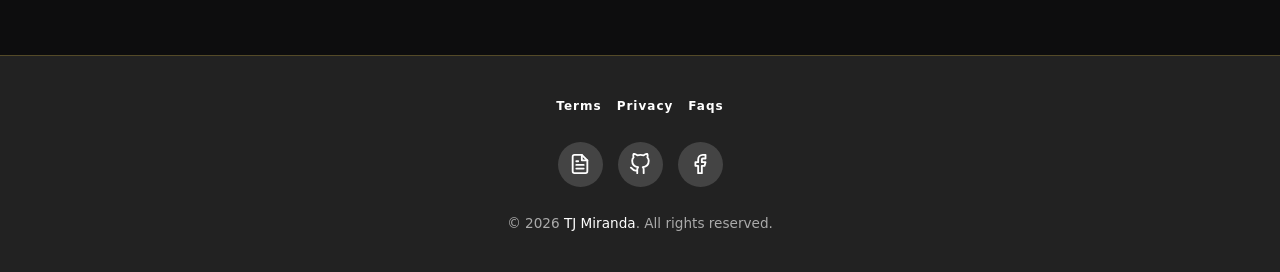
==== commit d91d6550: "announced geerho app" ====
--- a/about.html
+++ b/about.html
@@ -35,6 +35,7 @@
           <li><a href="about.html" class="nav-link" aria-current="page">About</a></li>
           <li><a href="services.html" class="nav-link">Services</a></li>
           <li><a href="resume.html" class="nav-link">My Resume</a></li>
+          <li><a href="apps.html" class="nav-link">My Apps</a></li>
         </ul>
         <p class="menu-label">Help &amp; Legal</p>
         <ul class="nav-menu nav-menu--secondary">
@@ -45,6 +46,20 @@
         <a href="services.html#inquire-now" class="btn">Inquire Now</a>
       </nav>
     </header>
+
+    <!-- Beta Announcement Top Bar -->
+    <aside class="announcement-bar" aria-label="Beta Announcement">
+      <div class="wrap announcement-bar__inner">
+        <span class="announcement-pill">
+          <svg viewBox="0 0 24 24" width="13" height="13" fill="currentColor" aria-hidden="true"><path d="M12 2l3.09 6.26L22 9.27l-5 4.87 1.18 6.88L12 17.77l-6.18 3.25L7 14.14 2 9.27l6.91-1.01L12 2z"/></svg>
+          Beta Announcement
+        </span>
+        <span class="announcement-text">
+          <strong>Geerho App (Beta) is now recruiting testers on Apple TestFlight!</strong> First 300 Founding Sellers get 0% commission &amp; 30 listings/mo.
+        </span>
+        <a href="index.html#geerho-announcement" class="announcement-link">View Announcement &rarr;</a>
+      </div>
+    </aside>
 
     <main id="main">
       <section id="bio" class="page-hero">
--- a/main.css
+++ b/main.css
@@ -1589,3 +1589,767 @@
     transform: none;
   }
 }
+
+/* ==========================================
+   My Apps (Health Tracker) Components
+   ========================================== */
+[hidden] {
+  display: none !important;
+}
+
+.page-hero .eyebrow a {
+  color: var(--gold);
+  transition: color 0.2s ease;
+}
+
+.page-hero .eyebrow a:hover {
+  color: var(--red);
+}
+
+.card--muted {
+  border-style: dashed;
+}
+
+.card--muted h3 {
+  color: var(--muted);
+}
+
+/* --- Buttons: secondary variants --- */
+.btn--ghost {
+  background: transparent;
+  border: 1px solid var(--gold-line);
+  color: var(--gold);
+}
+
+.btn--ghost:hover {
+  background: transparent;
+  border-color: var(--red);
+  color: var(--red);
+}
+
+.btn--small {
+  min-width: 0;
+  padding: 8px 14px;
+  font-size: 0.85rem;
+}
+
+/* --- Tabs --- */
+.app-tabs {
+  display: flex;
+  flex-wrap: wrap;
+  gap: 8px;
+  margin-bottom: 24px;
+  padding-bottom: 12px;
+  border-bottom: 1px solid var(--line);
+}
+
+.app-tab {
+  padding: 11px 18px;
+  color: var(--muted);
+  background: transparent;
+  border: 1px solid var(--line);
+  border-radius: 999px;
+  font-family: inherit;
+  font-size: 0.92rem;
+  font-weight: 700;
+  cursor: pointer;
+  transition: color 0.2s ease, border-color 0.2s ease, background-color 0.2s ease;
+}
+
+.app-tab:hover {
+  color: var(--gold-light);
+  border-color: var(--gold-line);
+}
+
+.app-tab[aria-selected="true"] {
+  color: #111;
+  background: var(--gold);
+  border-color: var(--gold);
+}
+
+/* --- Status message --- */
+.app-status {
+  margin-bottom: 20px;
+  padding: 12px 16px;
+  color: var(--ink);
+  background: var(--surface);
+  border: 1px solid var(--line);
+  border-left: 3px solid var(--gold);
+  border-radius: 0 var(--radius-sm) var(--radius-sm) 0;
+}
+
+.app-status.is-error {
+  border-left-color: var(--red);
+  color: #ffb3b3;
+}
+
+.app-note {
+  color: var(--muted);
+  font-size: 0.9rem;
+}
+
+/* --- Metrics --- */
+.metric-grid {
+  display: grid;
+  grid-template-columns: repeat(auto-fit, minmax(min(100%, 160px), 1fr));
+  gap: 16px;
+  margin: 20px 0;
+}
+
+.metric {
+  display: flex;
+  flex-direction: column;
+  align-items: flex-start;
+  gap: 6px;
+  padding: 16px;
+  background: var(--bg-alt);
+  border: 1px solid var(--line);
+  border-top: 2px solid var(--gold);
+  border-radius: var(--radius-sm);
+}
+
+.metric-label {
+  color: var(--muted);
+  font-size: 0.8rem;
+  font-weight: 600;
+  letter-spacing: 0.04em;
+  text-transform: uppercase;
+}
+
+.metric-value {
+  color: var(--ink);
+  font-size: 1.8rem;
+  line-height: 1.1;
+}
+
+.metric-unit {
+  color: var(--muted);
+  font-size: 0.9rem;
+  font-weight: 600;
+}
+
+/* --- Badges --- */
+.badge {
+  display: inline-block;
+  margin: 2px 6px 2px 0;
+  padding: 3px 10px;
+  font-size: 0.78rem;
+  font-weight: 700;
+  border: 1px solid transparent;
+  border-radius: 999px;
+  white-space: nowrap;
+}
+
+.badge--good {
+  color: #6ee7a8;
+  background: rgba(45, 168, 100, 0.14);
+  border-color: rgba(110, 231, 168, 0.35);
+}
+
+.badge--warn {
+  color: var(--gold-light);
+  background: var(--gold-soft);
+  border-color: var(--gold-line);
+}
+
+.badge--bad {
+  color: #ff8a8a;
+  background: rgba(255, 0, 0, 0.12);
+  border-color: rgba(255, 0, 0, 0.35);
+}
+
+.badge--food {
+  color: var(--gold-light);
+  background: var(--gold-soft);
+  border-color: var(--gold-line);
+}
+
+.badge--drink {
+  color: #9fd8ef;
+  background: rgba(159, 216, 239, 0.1);
+  border-color: rgba(159, 216, 239, 0.3);
+}
+
+.badge--medication {
+  color: #ffb3b3;
+  background: rgba(255, 0, 0, 0.1);
+  border-color: rgba(255, 0, 0, 0.28);
+}
+
+/* --- Lists --- */
+.data-list {
+  display: grid;
+  grid-template-columns: minmax(120px, 34%) 1fr;
+  gap: 10px 16px;
+  margin: 0 0 20px;
+}
+
+.data-list dt {
+  color: var(--muted);
+  font-size: 0.9rem;
+}
+
+.data-list dd {
+  margin: 0;
+  color: var(--ink);
+}
+
+.plain-list {
+  margin: 0;
+  padding: 0;
+  list-style: none;
+}
+
+.plain-list li {
+  padding: 10px 0;
+  border-bottom: 1px solid var(--line);
+}
+
+.plain-list li:last-child {
+  border-bottom: none;
+}
+
+.entry-list {
+  margin: 0;
+  padding: 0;
+  list-style: none;
+}
+
+.entry {
+  display: flex;
+  flex-wrap: wrap;
+  gap: 12px;
+  align-items: center;
+  justify-content: space-between;
+  padding: 14px 0;
+  border-bottom: 1px solid var(--line);
+}
+
+.entry:last-child {
+  border-bottom: none;
+}
+
+.entry-meta {
+  display: block;
+  margin-top: 2px;
+  color: var(--muted);
+  font-size: 0.85rem;
+}
+
+.entry-actions {
+  display: flex;
+  gap: 10px;
+  align-items: center;
+}
+
+/* --- App forms --- */
+.form-grid--tight {
+  gap: 0 24px;
+}
+
+.input-row {
+  display: flex;
+  gap: 8px;
+  align-items: center;
+}
+
+.input-row input {
+  flex: 1;
+  min-width: 0;
+}
+
+.input-row select {
+  width: auto;
+  flex-shrink: 0;
+}
+
+.input-suffix {
+  color: var(--muted);
+  font-size: 0.9rem;
+}
+
+.bmi-preview {
+  margin: 8px 0 0;
+  color: var(--muted);
+  font-size: 0.9rem;
+  font-weight: 600;
+}
+
+.bmi-preview--good {
+  color: #6ee7a8;
+}
+
+.bmi-preview--warn {
+  color: var(--gold-light);
+}
+
+.bmi-preview--bad {
+  color: #ff8a8a;
+}
+
+.choice-group {
+  margin: 0 0 18px;
+  padding: 0;
+  border: none;
+}
+
+.table-scroll td .badge:last-child {
+  margin-right: 0;
+}
+
+@media (max-width: 600px) {
+  .data-list {
+    grid-template-columns: 1fr;
+    gap: 2px 0;
+  }
+
+  .data-list dd {
+    margin-bottom: 10px;
+  }
+
+  .app-tab {
+    flex: 1 1 auto;
+  }
+}
+
+/* --- My Apps: steps, keys, copy box --- */
+.numbered-steps {
+  margin: 0 0 20px;
+  padding-left: 1.3rem;
+}
+
+.numbered-steps li {
+  margin-bottom: 8px;
+}
+
+kbd {
+  display: inline-block;
+  padding: 2px 7px;
+  color: var(--ink);
+  background: var(--field);
+  border: 1px solid var(--line);
+  border-bottom-width: 2px;
+  border-radius: 5px;
+  font-family: ui-monospace, SFMono-Regular, Menlo, Consolas, monospace;
+  font-size: 0.85em;
+}
+
+.copy-area {
+  width: 100%;
+  margin-top: 8px;
+  padding: 12px 14px;
+  color: var(--ink);
+  background: var(--field);
+  border: 1px solid #36363a;
+  border-radius: var(--radius-sm);
+  font-family: ui-monospace, SFMono-Regular, Menlo, Consolas, monospace;
+  font-size: 0.8rem;
+  resize: vertical;
+}
+
+.choice-legend {
+  margin-bottom: 8px;
+  padding: 0;
+  color: var(--ink);
+  font-size: 0.9rem;
+  font-weight: 600;
+}
+
+/* ==========================================
+   Announcement Bar & Geerho Beta Promotion
+   ========================================== */
+.announcement-bar {
+  background: linear-gradient(90deg, #090e1c 0%, #151d33 50%, #0d0f19 100%);
+  border-bottom: 1px solid var(--gold-line);
+  color: var(--text);
+  font-size: 0.92rem;
+  padding: 10px 0;
+  position: relative;
+  z-index: 999;
+}
+
+.announcement-bar__inner {
+  display: flex;
+  align-items: center;
+  justify-content: center;
+  gap: 14px;
+  flex-wrap: wrap;
+  text-align: center;
+}
+
+.announcement-pill {
+  display: inline-flex;
+  align-items: center;
+  gap: 6px;
+  background: linear-gradient(135deg, #ff0000 0%, #d4af37 100%);
+  color: #ffffff;
+  font-size: 0.75rem;
+  font-weight: 800;
+  letter-spacing: 0.08em;
+  text-transform: uppercase;
+  padding: 3px 10px;
+  border-radius: 999px;
+  box-shadow: 0 0 10px rgba(212, 175, 55, 0.3);
+}
+
+.announcement-text {
+  color: var(--ink);
+}
+
+.announcement-text strong {
+  color: #ffffff;
+}
+
+.announcement-link {
+  display: inline-flex;
+  align-items: center;
+  gap: 4px;
+  color: var(--gold-light);
+  font-weight: 700;
+  text-decoration: underline;
+  text-underline-offset: 3px;
+  transition: color 0.2s ease;
+}
+
+.announcement-link:hover {
+  color: #ff4444;
+}
+
+/* --- Geerho Announcement Section --- */
+.geerho-section {
+  position: relative;
+  overflow: hidden;
+}
+
+.geerho-hero-card {
+  position: relative;
+  background:
+    radial-gradient(circle at 90% 10%, rgba(212, 175, 55, 0.15), transparent 50%),
+    radial-gradient(circle at 10% 90%, rgba(0, 123, 255, 0.18), transparent 55%),
+    #11141e;
+  border: 1px solid var(--gold-line);
+  border-radius: 24px;
+  padding: 48px;
+  box-shadow: 0 20px 48px rgba(0, 0, 0, 0.7);
+  margin-bottom: 32px;
+}
+
+.geerho-split {
+  display: grid;
+  grid-template-columns: 1.25fr 0.95fr;
+  gap: 48px;
+  align-items: center;
+}
+
+.geerho-eyebrow-wrap {
+  display: flex;
+  align-items: center;
+  gap: 10px;
+  flex-wrap: wrap;
+  margin-bottom: 12px;
+}
+
+.geerho-tag {
+  display: inline-flex;
+  align-items: center;
+  gap: 6px;
+  font-size: 0.75rem;
+  font-weight: 800;
+  letter-spacing: 0.1em;
+  text-transform: uppercase;
+  padding: 4px 10px;
+  border-radius: 999px;
+}
+
+.geerho-tag--gold {
+  background: var(--gold-soft);
+  color: var(--gold-light);
+  border: 1px solid var(--gold-line);
+}
+
+.geerho-tag--red {
+  background: rgba(255, 0, 0, 0.16);
+  color: #ff8585;
+  border: 1px solid rgba(255, 0, 0, 0.35);
+}
+
+.geerho-tag--blue {
+  background: rgba(0, 123, 255, 0.16);
+  color: #60a5fa;
+  border: 1px solid rgba(0, 123, 255, 0.35);
+}
+
+.geerho-heading {
+  font-size: clamp(1.8rem, 3.5vw, 2.6rem);
+  color: #ffffff;
+  line-height: 1.2;
+  margin-bottom: 16px;
+}
+
+.geerho-lead {
+  font-size: 1.1rem;
+  color: #d1d5db;
+  line-height: 1.65;
+  margin-bottom: 24px;
+}
+
+.geerho-banner-alert {
+  display: flex;
+  align-items: flex-start;
+  gap: 14px;
+  background: rgba(0, 123, 255, 0.08);
+  border: 1px solid rgba(0, 123, 255, 0.3);
+  border-left: 4px solid #007bff;
+  border-radius: var(--radius-sm);
+  padding: 14px 18px;
+  margin-bottom: 28px;
+  color: #e2e8f0;
+  font-size: 0.95rem;
+}
+
+.geerho-banner-alert svg {
+  flex-shrink: 0;
+  width: 22px;
+  height: 22px;
+  color: #60a5fa;
+  margin-top: 2px;
+}
+
+.geerho-perks-grid {
+  display: grid;
+  grid-template-columns: repeat(2, 1fr);
+  gap: 16px;
+  margin-bottom: 32px;
+}
+
+.geerho-perk-card {
+  background: #151926;
+  border: 1px solid #252d42;
+  border-radius: 12px;
+  padding: 16px 18px;
+  transition: transform 0.2s ease, border-color 0.2s ease;
+}
+
+.geerho-perk-card:hover {
+  transform: translateY(-2px);
+  border-color: var(--gold-line);
+}
+
+.geerho-perk-header {
+  display: flex;
+  align-items: center;
+  gap: 10px;
+  margin-bottom: 8px;
+}
+
+.geerho-perk-icon {
+  display: grid;
+  place-items: center;
+  width: 34px;
+  height: 34px;
+  border-radius: 8px;
+  background: var(--gold-soft);
+  color: var(--gold);
+  border: 1px solid var(--gold-line);
+  flex-shrink: 0;
+}
+
+.geerho-perk-icon svg {
+  width: 18px;
+  height: 18px;
+}
+
+.geerho-perk-card h4 {
+  font-size: 1rem;
+  margin: 0;
+  color: #ffffff;
+}
+
+.geerho-perk-card p {
+  font-size: 0.88rem;
+  color: #9ca3af;
+  margin: 0;
+  line-height: 1.45;
+}
+
+/* CTA buttons for Geerho */
+.geerho-cta-group {
+  display: flex;
+  flex-wrap: wrap;
+  gap: 14px;
+  align-items: center;
+  margin-bottom: 24px;
+}
+
+.btn--testflight {
+  background: linear-gradient(135deg, #007bff 0%, #1d4ed8 100%);
+  color: #ffffff;
+  padding: 14px 28px;
+  font-size: 1.05rem;
+  font-weight: 700;
+  border-radius: 8px;
+  display: inline-flex;
+  align-items: center;
+  gap: 10px;
+  box-shadow: 0 4px 16px rgba(0, 123, 255, 0.4);
+  transition: all 0.2s ease;
+}
+
+.btn--testflight:hover {
+  background: linear-gradient(135deg, #ff0000 0%, #dc2626 100%);
+  transform: translateY(-2px);
+  box-shadow: 0 6px 20px rgba(255, 0, 0, 0.4);
+  color: #ffffff;
+}
+
+.btn--testflight svg {
+  width: 22px;
+  height: 22px;
+}
+
+.btn--android-pill {
+  display: inline-flex;
+  align-items: center;
+  gap: 8px;
+  padding: 12px 18px;
+  background: #171c2b;
+  border: 1px solid #2e374f;
+  border-radius: 8px;
+  color: #94a3b8;
+  font-size: 0.9rem;
+  font-weight: 600;
+}
+
+.btn--android-pill svg {
+  width: 18px;
+  height: 18px;
+  color: #a3e635;
+}
+
+.geerho-notice {
+  font-size: 0.88rem;
+  color: #9ca3af;
+  border-top: 1px solid #1f273b;
+  padding-top: 18px;
+}
+
+.geerho-notice strong {
+  color: var(--gold-light);
+}
+
+.geerho-notice a {
+  color: var(--gold);
+  text-decoration: underline;
+  text-underline-offset: 3px;
+}
+
+.geerho-notice a:hover {
+  color: #ff4444;
+}
+
+/* Steps Row */
+.geerho-steps-row {
+  display: grid;
+  grid-template-columns: repeat(3, 1fr);
+  gap: 20px;
+  margin-top: 24px;
+}
+
+.geerho-step-item {
+  background: var(--surface);
+  border: 1px solid var(--line);
+  border-radius: var(--radius);
+  padding: 24px;
+  position: relative;
+  transition: border-color 0.2s ease;
+}
+
+.geerho-step-item:hover {
+  border-color: var(--gold-line);
+}
+
+.geerho-step-number {
+  display: inline-flex;
+  align-items: center;
+  justify-content: center;
+  width: 36px;
+  height: 36px;
+  border-radius: 50%;
+  background: var(--gold);
+  color: #111;
+  font-weight: 800;
+  font-size: 1rem;
+  margin-bottom: 14px;
+}
+
+.geerho-step-item h4 {
+  font-size: 1.1rem;
+  color: #ffffff;
+  margin-bottom: 8px;
+}
+
+.geerho-step-item p {
+  font-size: 0.9rem;
+  color: var(--muted);
+  margin: 0;
+  line-height: 1.5;
+}
+
+/* Featured card badge */
+.card-badge {
+  position: absolute;
+  top: 16px;
+  right: 16px;
+  background: linear-gradient(135deg, #ff0000 0%, #d4af37 100%);
+  color: #ffffff;
+  font-size: 0.72rem;
+  font-weight: 800;
+  letter-spacing: 0.08em;
+  padding: 3px 8px;
+  border-radius: 4px;
+}
+
+.card--featured {
+  border-color: var(--gold-line);
+  box-shadow: 0 4px 20px rgba(212, 175, 55, 0.15);
+}
+
+.geerho-mockup-wrapper {
+  display: flex;
+  justify-content: center;
+  align-items: center;
+}
+
+.geerho-mockup-img {
+  width: 100%;
+  max-width: 440px;
+  height: auto;
+  filter: drop-shadow(0 20px 30px rgba(0, 0, 0, 0.7));
+}
+
+@media (max-width: 900px) {
+  .geerho-split {
+    grid-template-columns: 1fr;
+    gap: 36px;
+  }
+  .geerho-hero-card {
+    padding: 32px 20px;
+  }
+  .geerho-steps-row {
+    grid-template-columns: 1fr;
+  }
+}
+
+@media (max-width: 600px) {
+  .geerho-perks-grid {
+    grid-template-columns: 1fr;
+  }
+  .geerho-cta-group {
+    flex-direction: column;
+    align-items: stretch;
+  }
+  .geerho-cta-group .btn {
+    width: 100%;
+  }
+}
+
